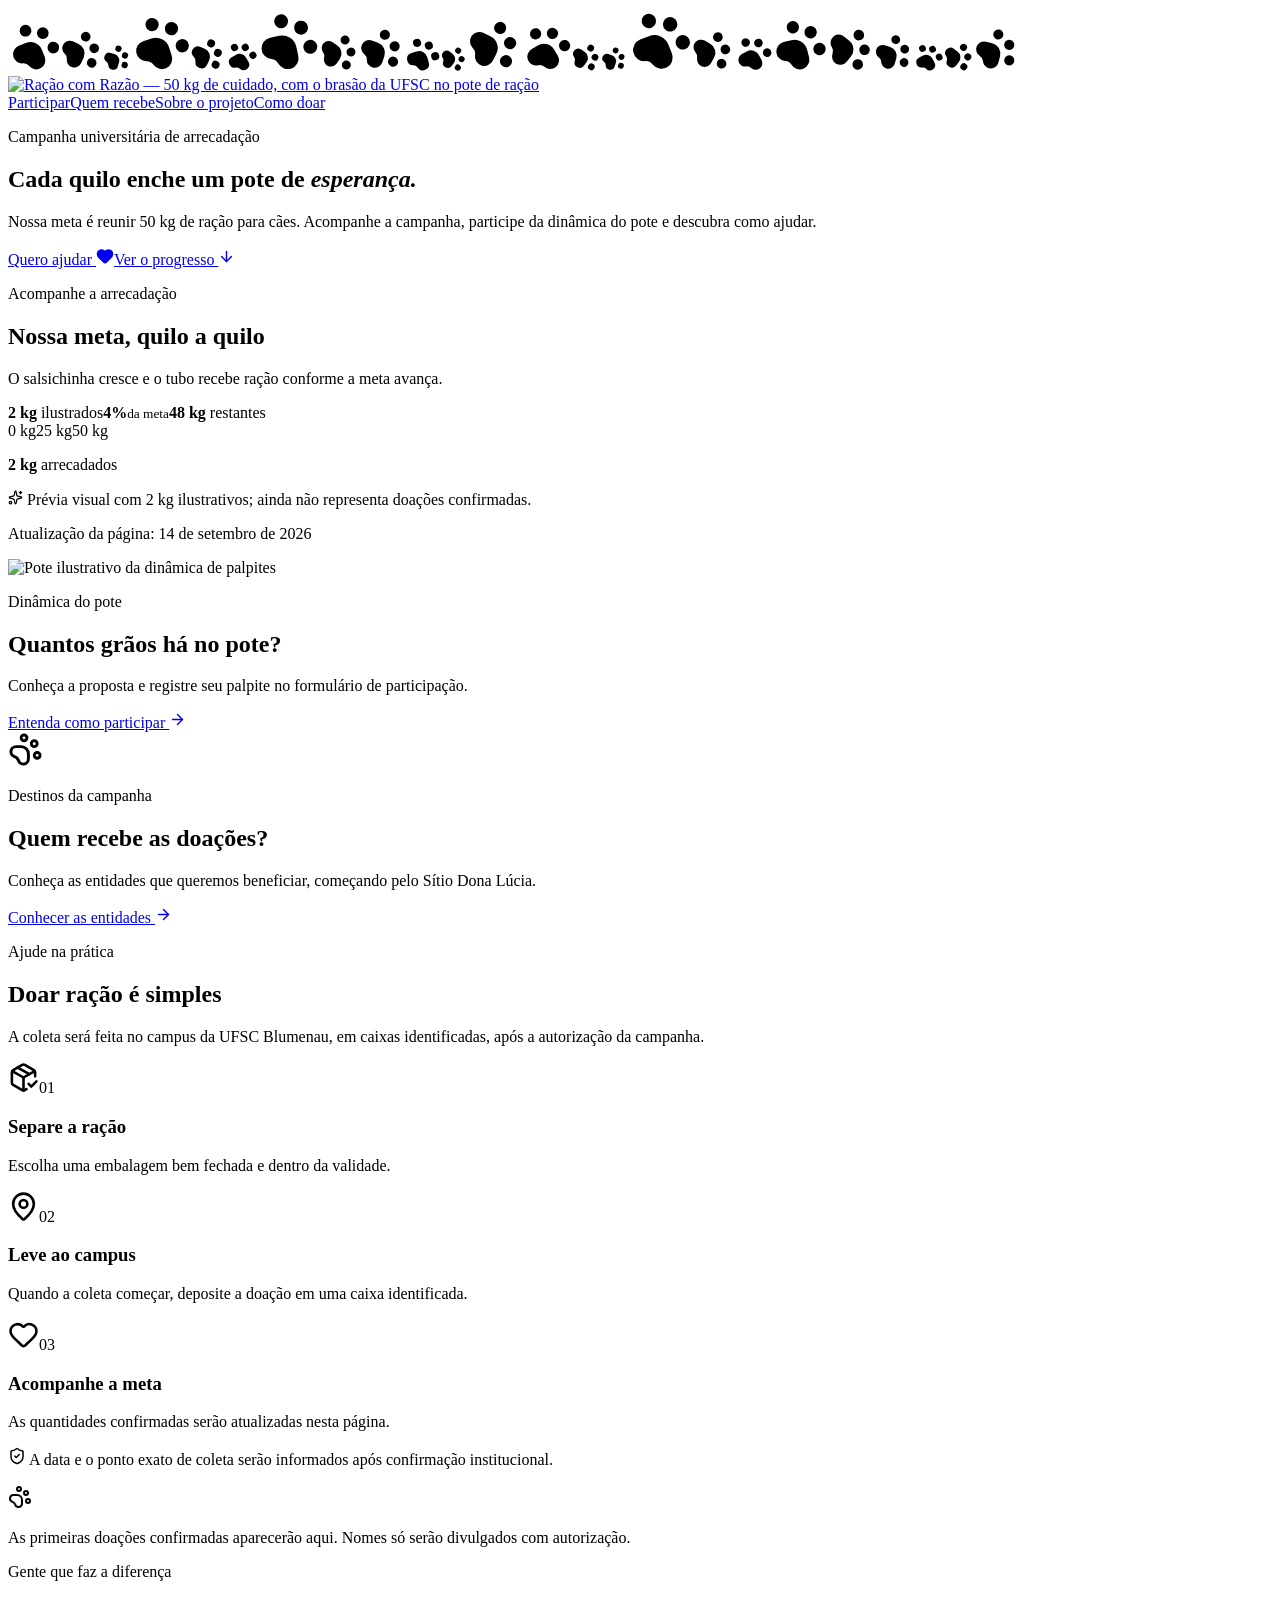
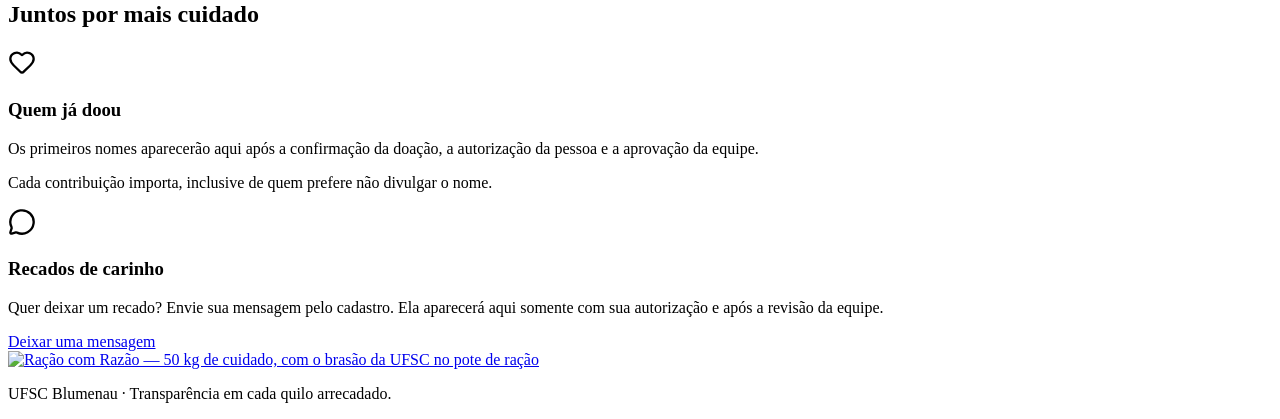
==== index.html @ a1b14db8 "Add files via upload Arquivos" ====
<!DOCTYPE html><html lang="pt-BR"><head><meta charSet="utf-8"/><meta name="viewport" content="width=device-width, initial-scale=1"/><link rel="preload" href="/racao-com-razao/logo-racao-com-razao-ufsc.png" as="image"/><link rel="preload" href="/racao-com-razao/pote-palpites-projeto.png" as="image"/><link rel="stylesheet" href="/racao-com-razao/_next/static/css/index.BgvEP0IX.css" data-rsc-css-href="/racao-com-razao/_next/static/css/index.BgvEP0IX.css" data-precedence="vite-rsc/importer-resources"/><link rel="modulepreload" fetchPriority="low" href="/racao-com-razao/_next/static/chunks/index-5k9irWL_.js"/><script src="/racao-com-razao/_next/static/chunks/rolldown-runtime-C60lm6uB.js" type="module" async=""></script><script src="/racao-com-razao/_next/static/chunks/framework-D_rUT4EX.js" type="module" async=""></script><link rel="modulepreload" href="/racao-com-razao/_next/static/chunks/layout-segment-context-qBTFhz7b.js" crossorigin=""/><link rel="modulepreload" href="/racao-com-razao/_next/static/chunks/Icon-D0zGVybZ.js" crossorigin=""/><link rel="modulepreload" href="/racao-com-razao/_next/static/chunks/mascot-meter-BuOrVzMb.js" crossorigin=""/><link rel="modulepreload" href="/racao-com-razao/_next/static/chunks/community-wall-CktesaRe.js" crossorigin=""/><title>Ração com Razão | 50 kg de ração</title><meta name="description" content="Ração com Razão: acompanhe a campanha universitária da UFSC Blumenau para arrecadar 50 kg de ração para cães."/><link rel="icon" href="/racao-com-razao/icon.svg?aa023ff854191bf3" type="image/svg+xml" sizes="any"/><script>Object.assign(((self[Symbol.for("vinext.navigationRuntime")]??={bootstrap:{routeManifest:null},functions:{}}).bootstrap.rsc??={rsc:[]}),{params:{},nav:{"pathname":"/","searchParams":[]}})</script><link rel="modulepreload" href="/racao-com-razao/_next/static/chunks/index-5k9irWL_.js" />
</head><body><main><div class="scattered-paws" aria-hidden="true"><svg xmlns="http://www.w3.org/2000/svg" width="52" height="52" viewBox="0 0 24 24" fill="currentColor" stroke="currentColor" stroke-width="1.4" stroke-linecap="round" stroke-linejoin="round" class="lucide lucide-paw-print" aria-hidden="true" style="left:2%;top:3%;transform:rotate(-22deg)"><circle cx="11" cy="4" r="2"></circle><circle cx="18" cy="8" r="2"></circle><circle cx="20" cy="16" r="2"></circle><path d="M9 10a5 5 0 0 1 5 5v3.5a3.5 3.5 0 0 1-6.84 1.045Q6.52 17.48 4.46 16.84A3.5 3.5 0 0 1 5.5 10Z"></path></svg><svg xmlns="http://www.w3.org/2000/svg" width="43" height="43" viewBox="0 0 24 24" fill="currentColor" stroke="currentColor" stroke-width="1.4" stroke-linecap="round" stroke-linejoin="round" class="lucide lucide-paw-print" aria-hidden="true" style="left:92%;top:2%;transform:rotate(24deg)"><circle cx="11" cy="4" r="2"></circle><circle cx="18" cy="8" r="2"></circle><circle cx="20" cy="16" r="2"></circle><path d="M9 10a5 5 0 0 1 5 5v3.5a3.5 3.5 0 0 1-6.84 1.045Q6.52 17.48 4.46 16.84A3.5 3.5 0 0 1 5.5 10Z"></path></svg><svg xmlns="http://www.w3.org/2000/svg" width="28" height="28" viewBox="0 0 24 24" fill="currentColor" stroke="currentColor" stroke-width="1.4" stroke-linecap="round" stroke-linejoin="round" class="lucide lucide-paw-print" aria-hidden="true" style="left:13%;top:8%;transform:rotate(16deg)"><circle cx="11" cy="4" r="2"></circle><circle cx="18" cy="8" r="2"></circle><circle cx="20" cy="16" r="2"></circle><path d="M9 10a5 5 0 0 1 5 5v3.5a3.5 3.5 0 0 1-6.84 1.045Q6.52 17.48 4.46 16.84A3.5 3.5 0 0 1 5.5 10Z"></path></svg><svg xmlns="http://www.w3.org/2000/svg" width="59" height="59" viewBox="0 0 24 24" fill="currentColor" stroke="currentColor" stroke-width="1.4" stroke-linecap="round" stroke-linejoin="round" class="lucide lucide-paw-print" aria-hidden="true" style="left:98%;top:11%;transform:rotate(-18deg)"><circle cx="11" cy="4" r="2"></circle><circle cx="18" cy="8" r="2"></circle><circle cx="20" cy="16" r="2"></circle><path d="M9 10a5 5 0 0 1 5 5v3.5a3.5 3.5 0 0 1-6.84 1.045Q6.52 17.48 4.46 16.84A3.5 3.5 0 0 1 5.5 10Z"></path></svg><svg xmlns="http://www.w3.org/2000/svg" width="35" height="35" viewBox="0 0 24 24" fill="currentColor" stroke="currentColor" stroke-width="1.4" stroke-linecap="round" stroke-linejoin="round" class="lucide lucide-paw-print" aria-hidden="true" style="left:1%;top:16%;transform:rotate(25deg)"><circle cx="11" cy="4" r="2"></circle><circle cx="18" cy="8" r="2"></circle><circle cx="20" cy="16" r="2"></circle><path d="M9 10a5 5 0 0 1 5 5v3.5a3.5 3.5 0 0 1-6.84 1.045Q6.52 17.48 4.46 16.84A3.5 3.5 0 0 1 5.5 10Z"></path></svg><svg xmlns="http://www.w3.org/2000/svg" width="32" height="32" viewBox="0 0 24 24" fill="currentColor" stroke="currentColor" stroke-width="1.4" stroke-linecap="round" stroke-linejoin="round" class="lucide lucide-paw-print" aria-hidden="true" style="left:89%;top:19%;transform:rotate(-30deg)"><circle cx="11" cy="4" r="2"></circle><circle cx="18" cy="8" r="2"></circle><circle cx="20" cy="16" r="2"></circle><path d="M9 10a5 5 0 0 1 5 5v3.5a3.5 3.5 0 0 1-6.84 1.045Q6.52 17.48 4.46 16.84A3.5 3.5 0 0 1 5.5 10Z"></path></svg><svg xmlns="http://www.w3.org/2000/svg" width="62" height="62" viewBox="0 0 24 24" fill="currentColor" stroke="currentColor" stroke-width="1.4" stroke-linecap="round" stroke-linejoin="round" class="lucide lucide-paw-print" aria-hidden="true" style="left:6%;top:25%;transform:rotate(-12deg)"><circle cx="11" cy="4" r="2"></circle><circle cx="18" cy="8" r="2"></circle><circle cx="20" cy="16" r="2"></circle><path d="M9 10a5 5 0 0 1 5 5v3.5a3.5 3.5 0 0 1-6.84 1.045Q6.52 17.48 4.46 16.84A3.5 3.5 0 0 1 5.5 10Z"></path></svg><svg xmlns="http://www.w3.org/2000/svg" width="40" height="40" viewBox="0 0 24 24" fill="currentColor" stroke="currentColor" stroke-width="1.4" stroke-linecap="round" stroke-linejoin="round" class="lucide lucide-paw-print" aria-hidden="true" style="left:97%;top:29%;transform:rotate(34deg)"><circle cx="11" cy="4" r="2"></circle><circle cx="18" cy="8" r="2"></circle><circle cx="20" cy="16" r="2"></circle><path d="M9 10a5 5 0 0 1 5 5v3.5a3.5 3.5 0 0 1-6.84 1.045Q6.52 17.48 4.46 16.84A3.5 3.5 0 0 1 5.5 10Z"></path></svg><svg xmlns="http://www.w3.org/2000/svg" width="45" height="45" viewBox="0 0 24 24" fill="currentColor" stroke="currentColor" stroke-width="1.4" stroke-linecap="round" stroke-linejoin="round" class="lucide lucide-paw-print" aria-hidden="true" style="left:2%;top:35%;transform:rotate(20deg)"><circle cx="11" cy="4" r="2"></circle><circle cx="18" cy="8" r="2"></circle><circle cx="20" cy="16" r="2"></circle><path d="M9 10a5 5 0 0 1 5 5v3.5a3.5 3.5 0 0 1-6.84 1.045Q6.52 17.48 4.46 16.84A3.5 3.5 0 0 1 5.5 10Z"></path></svg><svg xmlns="http://www.w3.org/2000/svg" width="36" height="36" viewBox="0 0 24 24" fill="currentColor" stroke="currentColor" stroke-width="1.4" stroke-linecap="round" stroke-linejoin="round" class="lucide lucide-paw-print" aria-hidden="true" style="left:85%;top:39%;transform:rotate(-17deg)"><circle cx="11" cy="4" r="2"></circle><circle cx="18" cy="8" r="2"></circle><circle cx="20" cy="16" r="2"></circle><path d="M9 10a5 5 0 0 1 5 5v3.5a3.5 3.5 0 0 1-6.84 1.045Q6.52 17.48 4.46 16.84A3.5 3.5 0 0 1 5.5 10Z"></path></svg><svg xmlns="http://www.w3.org/2000/svg" width="27" height="27" viewBox="0 0 24 24" fill="currentColor" stroke="currentColor" stroke-width="1.4" stroke-linecap="round" stroke-linejoin="round" class="lucide lucide-paw-print" aria-hidden="true" style="left:10%;top:44%;transform:rotate(38deg)"><circle cx="11" cy="4" r="2"></circle><circle cx="18" cy="8" r="2"></circle><circle cx="20" cy="16" r="2"></circle><path d="M9 10a5 5 0 0 1 5 5v3.5a3.5 3.5 0 0 1-6.84 1.045Q6.52 17.48 4.46 16.84A3.5 3.5 0 0 1 5.5 10Z"></path></svg><svg xmlns="http://www.w3.org/2000/svg" width="54" height="54" viewBox="0 0 24 24" fill="currentColor" stroke="currentColor" stroke-width="1.4" stroke-linecap="round" stroke-linejoin="round" class="lucide lucide-paw-print" aria-hidden="true" style="left:96%;top:48%;transform:rotate(27deg)"><circle cx="11" cy="4" r="2"></circle><circle cx="18" cy="8" r="2"></circle><circle cx="20" cy="16" r="2"></circle><path d="M9 10a5 5 0 0 1 5 5v3.5a3.5 3.5 0 0 1-6.84 1.045Q6.52 17.48 4.46 16.84A3.5 3.5 0 0 1 5.5 10Z"></path></svg><svg xmlns="http://www.w3.org/2000/svg" width="50" height="50" viewBox="0 0 24 24" fill="currentColor" stroke="currentColor" stroke-width="1.4" stroke-linecap="round" stroke-linejoin="round" class="lucide lucide-paw-print" aria-hidden="true" style="left:3%;top:54%;transform:rotate(-31deg)"><circle cx="11" cy="4" r="2"></circle><circle cx="18" cy="8" r="2"></circle><circle cx="20" cy="16" r="2"></circle><path d="M9 10a5 5 0 0 1 5 5v3.5a3.5 3.5 0 0 1-6.84 1.045Q6.52 17.48 4.46 16.84A3.5 3.5 0 0 1 5.5 10Z"></path></svg><svg xmlns="http://www.w3.org/2000/svg" width="30" height="30" viewBox="0 0 24 24" fill="currentColor" stroke="currentColor" stroke-width="1.4" stroke-linecap="round" stroke-linejoin="round" class="lucide lucide-paw-print" aria-hidden="true" style="left:89%;top:58%;transform:rotate(35deg)"><circle cx="11" cy="4" r="2"></circle><circle cx="18" cy="8" r="2"></circle><circle cx="20" cy="16" r="2"></circle><path d="M9 10a5 5 0 0 1 5 5v3.5a3.5 3.5 0 0 1-6.84 1.045Q6.52 17.48 4.46 16.84A3.5 3.5 0 0 1 5.5 10Z"></path></svg><svg xmlns="http://www.w3.org/2000/svg" width="26" height="26" viewBox="0 0 24 24" fill="currentColor" stroke="currentColor" stroke-width="1.4" stroke-linecap="round" stroke-linejoin="round" class="lucide lucide-paw-print" aria-hidden="true" style="left:15%;top:62%;transform:rotate(18deg)"><circle cx="11" cy="4" r="2"></circle><circle cx="18" cy="8" r="2"></circle><circle cx="20" cy="16" r="2"></circle><path d="M9 10a5 5 0 0 1 5 5v3.5a3.5 3.5 0 0 1-6.84 1.045Q6.52 17.48 4.46 16.84A3.5 3.5 0 0 1 5.5 10Z"></path></svg><svg xmlns="http://www.w3.org/2000/svg" width="64" height="64" viewBox="0 0 24 24" fill="currentColor" stroke="currentColor" stroke-width="1.4" stroke-linecap="round" stroke-linejoin="round" class="lucide lucide-paw-print" aria-hidden="true" style="left:98%;top:67%;transform:rotate(-21deg)"><circle cx="11" cy="4" r="2"></circle><circle cx="18" cy="8" r="2"></circle><circle cx="20" cy="16" r="2"></circle><path d="M9 10a5 5 0 0 1 5 5v3.5a3.5 3.5 0 0 1-6.84 1.045Q6.52 17.48 4.46 16.84A3.5 3.5 0 0 1 5.5 10Z"></path></svg><svg xmlns="http://www.w3.org/2000/svg" width="43" height="43" viewBox="0 0 24 24" fill="currentColor" stroke="currentColor" stroke-width="1.4" stroke-linecap="round" stroke-linejoin="round" class="lucide lucide-paw-print" aria-hidden="true" style="left:1%;top:72%;transform:rotate(29deg)"><circle cx="11" cy="4" r="2"></circle><circle cx="18" cy="8" r="2"></circle><circle cx="20" cy="16" r="2"></circle><path d="M9 10a5 5 0 0 1 5 5v3.5a3.5 3.5 0 0 1-6.84 1.045Q6.52 17.48 4.46 16.84A3.5 3.5 0 0 1 5.5 10Z"></path></svg><svg xmlns="http://www.w3.org/2000/svg" width="38" height="38" viewBox="0 0 24 24" fill="currentColor" stroke="currentColor" stroke-width="1.4" stroke-linecap="round" stroke-linejoin="round" class="lucide lucide-paw-print" aria-hidden="true" style="left:83%;top:76%;transform:rotate(-28deg)"><circle cx="11" cy="4" r="2"></circle><circle cx="18" cy="8" r="2"></circle><circle cx="20" cy="16" r="2"></circle><path d="M9 10a5 5 0 0 1 5 5v3.5a3.5 3.5 0 0 1-6.84 1.045Q6.52 17.48 4.46 16.84A3.5 3.5 0 0 1 5.5 10Z"></path></svg><svg xmlns="http://www.w3.org/2000/svg" width="55" height="55" viewBox="0 0 24 24" fill="currentColor" stroke="currentColor" stroke-width="1.4" stroke-linecap="round" stroke-linejoin="round" class="lucide lucide-paw-print" aria-hidden="true" style="left:8%;top:81%;transform:rotate(-14deg)"><circle cx="11" cy="4" r="2"></circle><circle cx="18" cy="8" r="2"></circle><circle cx="20" cy="16" r="2"></circle><path d="M9 10a5 5 0 0 1 5 5v3.5a3.5 3.5 0 0 1-6.84 1.045Q6.52 17.48 4.46 16.84A3.5 3.5 0 0 1 5.5 10Z"></path></svg><svg xmlns="http://www.w3.org/2000/svg" width="47" height="47" viewBox="0 0 24 24" fill="currentColor" stroke="currentColor" stroke-width="1.4" stroke-linecap="round" stroke-linejoin="round" class="lucide lucide-paw-print" aria-hidden="true" style="left:96%;top:85%;transform:rotate(39deg)"><circle cx="11" cy="4" r="2"></circle><circle cx="18" cy="8" r="2"></circle><circle cx="20" cy="16" r="2"></circle><path d="M9 10a5 5 0 0 1 5 5v3.5a3.5 3.5 0 0 1-6.84 1.045Q6.52 17.48 4.46 16.84A3.5 3.5 0 0 1 5.5 10Z"></path></svg><svg xmlns="http://www.w3.org/2000/svg" width="39" height="39" viewBox="0 0 24 24" fill="currentColor" stroke="currentColor" stroke-width="1.4" stroke-linecap="round" stroke-linejoin="round" class="lucide lucide-paw-print" aria-hidden="true" style="left:3%;top:91%;transform:rotate(17deg)"><circle cx="11" cy="4" r="2"></circle><circle cx="18" cy="8" r="2"></circle><circle cx="20" cy="16" r="2"></circle><path d="M9 10a5 5 0 0 1 5 5v3.5a3.5 3.5 0 0 1-6.84 1.045Q6.52 17.48 4.46 16.84A3.5 3.5 0 0 1 5.5 10Z"></path></svg><svg xmlns="http://www.w3.org/2000/svg" width="30" height="30" viewBox="0 0 24 24" fill="currentColor" stroke="currentColor" stroke-width="1.4" stroke-linecap="round" stroke-linejoin="round" class="lucide lucide-paw-print" aria-hidden="true" style="left:79%;top:94%;transform:rotate(-26deg)"><circle cx="11" cy="4" r="2"></circle><circle cx="18" cy="8" r="2"></circle><circle cx="20" cy="16" r="2"></circle><path d="M9 10a5 5 0 0 1 5 5v3.5a3.5 3.5 0 0 1-6.84 1.045Q6.52 17.48 4.46 16.84A3.5 3.5 0 0 1 5.5 10Z"></path></svg><svg xmlns="http://www.w3.org/2000/svg" width="31" height="31" viewBox="0 0 24 24" fill="currentColor" stroke="currentColor" stroke-width="1.4" stroke-linecap="round" stroke-linejoin="round" class="lucide lucide-paw-print" aria-hidden="true" style="left:23%;top:97%;transform:rotate(36deg)"><circle cx="11" cy="4" r="2"></circle><circle cx="18" cy="8" r="2"></circle><circle cx="20" cy="16" r="2"></circle><path d="M9 10a5 5 0 0 1 5 5v3.5a3.5 3.5 0 0 1-6.84 1.045Q6.52 17.48 4.46 16.84A3.5 3.5 0 0 1 5.5 10Z"></path></svg><svg xmlns="http://www.w3.org/2000/svg" width="45" height="45" viewBox="0 0 24 24" fill="currentColor" stroke="currentColor" stroke-width="1.4" stroke-linecap="round" stroke-linejoin="round" class="lucide lucide-paw-print" aria-hidden="true" style="left:91%;top:98%;transform:rotate(14deg)"><circle cx="11" cy="4" r="2"></circle><circle cx="18" cy="8" r="2"></circle><circle cx="20" cy="16" r="2"></circle><path d="M9 10a5 5 0 0 1 5 5v3.5a3.5 3.5 0 0 1-6.84 1.045Q6.52 17.48 4.46 16.84A3.5 3.5 0 0 1 5.5 10Z"></path></svg></div><header class="site-header"><a class="brand" href="#inicio" aria-label="Ração com Razão, página inicial"><img class="brand-logo" src="/racao-com-razao/logo-racao-com-razao-ufsc.png" alt="Ração com Razão — 50 kg de cuidado, com o brasão da UFSC no pote de ração" width="2144" height="733" decoding="async"/></a><nav aria-label="Navegação principal"><a href="/racao-com-razao/participar/">Participar</a><a href="/racao-com-razao/associacoes/">Quem recebe</a><a href="/racao-com-razao/sobre-o-projeto/">Sobre o projeto</a><a class="nav-cta" href="#como-doar">Como doar</a></nav></header><section class="hero" id="inicio" aria-labelledby="page-title"><div class="hero-copy"><p class="eyebrow"><span></span> Campanha universitária de arrecadação</p><h1 id="page-title">Cada quilo enche um pote de <em>esperança.</em></h1><p class="hero-lead">Nossa meta é reunir 50 kg de ração para cães. Acompanhe a campanha, participe da dinâmica do pote e descubra como ajudar.</p><div class="hero-actions"><a class="primary-button" href="#como-doar">Quero ajudar <svg xmlns="http://www.w3.org/2000/svg" width="18" height="18" viewBox="0 0 24 24" fill="currentColor" stroke="currentColor" stroke-width="2" stroke-linecap="round" stroke-linejoin="round" class="lucide lucide-heart" aria-hidden="true"><path d="M2 9.5a5.5 5.5 0 0 1 9.591-3.676.56.56 0 0 0 .818 0A5.49 5.49 0 0 1 22 9.5c0 2.29-1.5 4-3 5.5l-5.492 5.313a2 2 0 0 1-3 .019L5 15c-1.5-1.5-3-3.2-3-5.5"></path></svg></a><a class="text-link" href="#progresso">Ver o progresso <svg xmlns="http://www.w3.org/2000/svg" width="17" height="17" viewBox="0 0 24 24" fill="none" stroke="currentColor" stroke-width="2" stroke-linecap="round" stroke-linejoin="round" class="lucide lucide-arrow-down" aria-hidden="true"><path d="M12 5v14"></path><path d="m19 12-7 7-7-7"></path></svg></a></div></div></section><section class="progress-section" id="progresso" aria-labelledby="progress-title"><div class="section-intro centered"><p class="section-kicker">Acompanhe a arrecadação</p><h2 id="progress-title">Nossa meta, quilo a quilo</h2><p>O salsichinha cresce e o tubo recebe ração conforme a meta avança.</p></div><div class="progress-panel"><div class="progress-summary"><span><b>2<!-- --> kg</b> ilustrados</span><span class="percentage-badge"><strong>4<!-- -->%</strong><small>da meta</small></span><span><b>48<!-- --> kg</b> restantes</span></div><div class="mascot-meter" style="--mascot-width:50.08%"><div class="mascot-stage" aria-hidden="true"><div class="mascot-size"><div class="mascot-sprite"></div></div></div><div data-progressing="" aria-valuemax="100" aria-valuemin="0" aria-valuenow="4" aria-valuetext="4%" role="progressbar" data-slot="progress" aria-label="2 kg arrecadados de uma meta de 50 kg" class="flex flex-wrap gap-3 food-progress"><div data-progressing="" data-slot="progress-track" class="bg-muted h-1 rounded-full relative flex w-full items-center overflow-x-hidden"><div data-progressing="" style="inset-inline-start:0;height:inherit;width:4%" data-slot="progress-indicator" class="bg-primary h-full transition-all"></div></div><span role="presentation" style="clip-path:inset(50%);overflow:hidden;white-space:nowrap;border:0;padding:0;width:1px;height:1px;margin:-1px;position:fixed;top:0;left:0">x</span></div><div class="meter-scale" aria-hidden="true"><span>0 kg</span><span>25<!-- --> kg</span><span>50<!-- --> kg</span></div><div class="meter-controls"><p><strong>2<!-- --> kg</strong> arrecadados</p></div></div><p class="demo-note"><svg xmlns="http://www.w3.org/2000/svg" width="15" height="15" viewBox="0 0 24 24" fill="none" stroke="currentColor" stroke-width="2" stroke-linecap="round" stroke-linejoin="round" class="lucide lucide-sparkles" aria-hidden="true"><path d="M11.017 2.814a1 1 0 0 1 1.966 0l1.051 5.558a2 2 0 0 0 1.594 1.594l5.558 1.051a1 1 0 0 1 0 1.966l-5.558 1.051a2 2 0 0 0-1.594 1.594l-1.051 5.558a1 1 0 0 1-1.966 0l-1.051-5.558a2 2 0 0 0-1.594-1.594l-5.558-1.051a1 1 0 0 1 0-1.966l5.558-1.051a2 2 0 0 0 1.594-1.594z"></path><path d="M20 2v4"></path><path d="M22 4h-4"></path><circle cx="4" cy="20" r="2"></circle></svg> Prévia visual com <!-- -->2<!-- --> kg ilustrativos; ainda não representa doações confirmadas.</p><p class="updated-at">Atualização da página: <!-- -->14 de setembro de 2026</p></div></section><section class="home-actions" aria-label="Participe da campanha"><article class="home-action-card guess-action"><img src="/racao-com-razao/pote-palpites-projeto.png" alt="Pote ilustrativo da dinâmica de palpites" width="1536" height="1024"/><div><p class="section-kicker">Dinâmica do pote</p><h2>Quantos grãos há no pote?</h2><p>Conheça a proposta e registre seu palpite no formulário de participação.</p><a class="text-link" href="/racao-com-razao/participar/">Entenda como participar <svg xmlns="http://www.w3.org/2000/svg" width="17" height="17" viewBox="0 0 24 24" fill="none" stroke="currentColor" stroke-width="2" stroke-linecap="round" stroke-linejoin="round" class="lucide lucide-arrow-right" aria-hidden="true"><path d="M5 12h14"></path><path d="m12 5 7 7-7 7"></path></svg></a></div></article><article class="home-action-card association-action"><svg xmlns="http://www.w3.org/2000/svg" width="35" height="35" viewBox="0 0 24 24" fill="none" stroke="currentColor" stroke-width="2" stroke-linecap="round" stroke-linejoin="round" class="lucide lucide-paw-print" aria-hidden="true"><circle cx="11" cy="4" r="2"></circle><circle cx="18" cy="8" r="2"></circle><circle cx="20" cy="16" r="2"></circle><path d="M9 10a5 5 0 0 1 5 5v3.5a3.5 3.5 0 0 1-6.84 1.045Q6.52 17.48 4.46 16.84A3.5 3.5 0 0 1 5.5 10Z"></path></svg><p class="section-kicker">Destinos da campanha</p><h2>Quem recebe as doações?</h2><p>Conheça as entidades que queremos beneficiar, começando pelo Sítio Dona Lúcia.</p><a class="text-link" href="/racao-com-razao/associacoes/">Conhecer as entidades <svg xmlns="http://www.w3.org/2000/svg" width="17" height="17" viewBox="0 0 24 24" fill="none" stroke="currentColor" stroke-width="2" stroke-linecap="round" stroke-linejoin="round" class="lucide lucide-arrow-right" aria-hidden="true"><path d="M5 12h14"></path><path d="m12 5 7 7-7 7"></path></svg></a></article></section><section class="donation-section" id="como-doar" aria-labelledby="donate-title"><div class="donation-heading"><p class="section-kicker">Ajude na prática</p><h2 id="donate-title">Doar ração é simples</h2><p>A coleta será feita no campus da UFSC Blumenau, em caixas identificadas, após a autorização da campanha.</p></div><div class="donation-steps"><article><span class="donation-step-icon"><svg xmlns="http://www.w3.org/2000/svg" width="31" height="31" viewBox="0 0 24 24" fill="none" stroke="currentColor" stroke-width="2" stroke-linecap="round" stroke-linejoin="round" class="lucide lucide-package-check" aria-hidden="true"><path d="M12 22V12"></path><path d="m16 17 2 2 4-4"></path><path d="M21 11.127V8a2 2 0 0 0-1-1.73l-7-4a2 2 0 0 0-2 0l-7 4A2 2 0 0 0 3 8v8a2 2 0 0 0 1 1.729l7 4a2 2 0 0 0 2 .001l1.32-.753"></path><path d="M3.29 7 12 12l8.71-5"></path><path d="m7.5 4.27 8.997 5.148"></path></svg></span><span class="donation-step-number">01</span><h3>Separe a ração</h3><p>Escolha uma embalagem bem fechada e dentro da validade.</p></article><article><span class="donation-step-icon"><svg xmlns="http://www.w3.org/2000/svg" width="31" height="31" viewBox="0 0 24 24" fill="none" stroke="currentColor" stroke-width="2" stroke-linecap="round" stroke-linejoin="round" class="lucide lucide-map-pin" aria-hidden="true"><path d="M20 10c0 4.993-5.539 10.193-7.399 11.799a1 1 0 0 1-1.202 0C9.539 20.193 4 14.993 4 10a8 8 0 0 1 16 0"></path><circle cx="12" cy="10" r="3"></circle></svg></span><span class="donation-step-number">02</span><h3>Leve ao campus</h3><p>Quando a coleta começar, deposite a doação em uma caixa identificada.</p></article><article><span class="donation-step-icon"><svg xmlns="http://www.w3.org/2000/svg" width="31" height="31" viewBox="0 0 24 24" fill="none" stroke="currentColor" stroke-width="2" stroke-linecap="round" stroke-linejoin="round" class="lucide lucide-heart" aria-hidden="true"><path d="M2 9.5a5.5 5.5 0 0 1 9.591-3.676.56.56 0 0 0 .818 0A5.49 5.49 0 0 1 22 9.5c0 2.29-1.5 4-3 5.5l-5.492 5.313a2 2 0 0 1-3 .019L5 15c-1.5-1.5-3-3.2-3-5.5"></path></svg></span><span class="donation-step-number">03</span><h3>Acompanhe a meta</h3><p>As quantidades confirmadas serão atualizadas nesta página.</p></article></div><p class="donation-status"><svg xmlns="http://www.w3.org/2000/svg" width="18" height="18" viewBox="0 0 24 24" fill="none" stroke="currentColor" stroke-width="2" stroke-linecap="round" stroke-linejoin="round" class="lucide lucide-shield-check" aria-hidden="true"><path d="M20 13c0 5-3.5 7.5-7.66 8.95a1 1 0 0 1-.67-.01C7.5 20.5 4 18 4 13V6a1 1 0 0 1 1-1c2 0 4.5-1.2 6.24-2.72a1.17 1.17 0 0 1 1.52 0C14.51 3.81 17 5 19 5a1 1 0 0 1 1 1z"></path><path d="m9 12 2 2 4-4"></path></svg> A data e o ponto exato de coleta serão informados após confirmação institucional.</p></section><section class="supporters-strip" aria-label="Apoiadores"><svg xmlns="http://www.w3.org/2000/svg" width="24" height="24" viewBox="0 0 24 24" fill="none" stroke="currentColor" stroke-width="2" stroke-linecap="round" stroke-linejoin="round" class="lucide lucide-paw-print" aria-hidden="true"><circle cx="11" cy="4" r="2"></circle><circle cx="18" cy="8" r="2"></circle><circle cx="20" cy="16" r="2"></circle><path d="M9 10a5 5 0 0 1 5 5v3.5a3.5 3.5 0 0 1-6.84 1.045Q6.52 17.48 4.46 16.84A3.5 3.5 0 0 1 5.5 10Z"></path></svg><p>As primeiras doações confirmadas aparecerão aqui.<!-- --> Nomes só serão divulgados com autorização.</p></section><section class="community-wall" id="quem-ajuda" aria-labelledby="community-title"><div class="section-intro centered"><p class="section-kicker">Gente que faz a diferença</p><h2 id="community-title">Juntos por mais cuidado</h2></div><div class="community-cards"><article class="community-card"><svg xmlns="http://www.w3.org/2000/svg" width="28" height="28" viewBox="0 0 24 24" fill="none" stroke="currentColor" stroke-width="2" stroke-linecap="round" stroke-linejoin="round" class="lucide lucide-heart" aria-hidden="true"><path d="M2 9.5a5.5 5.5 0 0 1 9.591-3.676.56.56 0 0 0 .818 0A5.49 5.49 0 0 1 22 9.5c0 2.29-1.5 4-3 5.5l-5.492 5.313a2 2 0 0 1-3 .019L5 15c-1.5-1.5-3-3.2-3-5.5"></path></svg><h3>Quem já doou</h3><p class="community-empty">Os primeiros nomes aparecerão aqui após a confirmação da doação, a autorização da pessoa e a aprovação da equipe.</p><p class="community-note">Cada contribuição importa, inclusive de quem prefere não divulgar o nome.</p></article><article class="community-card message-card" aria-label="Mensagens da campanha"><svg xmlns="http://www.w3.org/2000/svg" width="28" height="28" viewBox="0 0 24 24" fill="none" stroke="currentColor" stroke-width="2" stroke-linecap="round" stroke-linejoin="round" class="lucide lucide-message-circle" aria-hidden="true"><path d="M2.992 16.342a2 2 0 0 1 .094 1.167l-1.065 3.29a1 1 0 0 0 1.236 1.168l3.413-.998a2 2 0 0 1 1.099.092 10 10 0 1 0-4.777-4.719"></path></svg><h3>Recados de carinho</h3><p class="community-empty">Quer deixar um recado? Envie sua mensagem pelo cadastro. Ela aparecerá aqui somente com sua autorização e após a revisão da equipe.</p><a class="text-link" href="/racao-com-razao/participar/">Deixar uma mensagem</a></article></div></section><footer><a class="brand footer-brand" href="#inicio" aria-label="Ração com Razão, página inicial"><img class="brand-logo" src="/racao-com-razao/logo-racao-com-razao-ufsc.png" alt="Ração com Razão — 50 kg de cuidado, com o brasão da UFSC no pote de ração" width="2144" height="733" decoding="async"/></a><p>UFSC Blumenau · Transparência em cada quilo arrecadado.</p></footer></main><script type="module" src="/racao-com-razao/_next/static/chunks/index-5k9irWL_.js" id="_R_" async=""></script><script>((self[Symbol.for("vinext.navigationRuntime")]??={bootstrap:{routeManifest:null},functions:{}}).bootstrap.rsc??={rsc:[]}).rsc.push("0:{\"page:/\":\"$L1\",\"layout:/\":\"$L2\",\"route:/\":\"$L3\",\"__route\":\"route:/\",\"__interceptionContext\":null,\"__layoutIds\":[\"layout:/\"],\"__rootLayout\":\"/\",\"__bfcacheSegmentIdentities\":{\"layout:/\":\"[\\\"layout\\\",\\\"layout:/\\\",\\\"root-boundary:/\\\",\\\"\\\"]\",\"page:/\":\"[\\\"page\\\",\\\"page:/\\\",\\\"root-boundary:/\\\",\\\"\\\"]\"},\"__srcPage\":[\"page\"],\"__layoutFlags\":{\"layout:/\":\"s\"},\"__artifactCompatibility\":{\"schemaVersion\":1,\"graphVersion\":\"app-route-graph:1177fd80f83fa7b0\",\"deploymentVersion\":\"e6559747-ca2c-4572-8af3-46cd5e7ebf7d\",\"appElementsSchemaVersion\":1,\"rscPayloadSchemaVersion\":1,\"rootBoundaryId\":\"/\",\"renderEpoch\":null}}\n")</script><script>((self[Symbol.for("vinext.navigationRuntime")]??={bootstrap:{routeManifest:null},functions:{}}).bootstrap.rsc??={rsc:[]}).rsc.push("4:I[\"3e8912a02373\",[],\"Children\",1]\n")</script><script>((self[Symbol.for("vinext.navigationRuntime")]??={bootstrap:{routeManifest:null},functions:{}}).bootstrap.rsc??={rsc:[]}).rsc.push("5:I[\"4036161b0141\",[],\"GlobalErrorBoundary\",1]\n")</script><script>((self[Symbol.for("vinext.navigationRuntime")]??={bootstrap:{routeManifest:null},functions:{}}).bootstrap.rsc??={rsc:[]}).rsc.push("6:I[\"f89f10c1d2e1\",[],\"default\",1]\n")</script><script>((self[Symbol.for("vinext.navigationRuntime")]??={bootstrap:{routeManifest:null},functions:{}}).bootstrap.rsc??={rsc:[]}).rsc.push("7:I[\"4036161b0141\",[],\"ErrorBoundary\",1]\n")</script><script>((self[Symbol.for("vinext.navigationRuntime")]??={bootstrap:{routeManifest:null},functions:{}}).bootstrap.rsc??={rsc:[]}).rsc.push("8:I[\"2f414bc5a013\",[],\"LayoutSegmentProvider\",1]\n")</script><script>((self[Symbol.for("vinext.navigationRuntime")]??={bootstrap:{routeManifest:null},functions:{}}).bootstrap.rsc??={rsc:[]}).rsc.push("9:I[\"3e8912a02373\",[],\"Slot\",1]\n")</script><script>((self[Symbol.for("vinext.navigationRuntime")]??={bootstrap:{routeManifest:null},functions:{}}).bootstrap.rsc??={rsc:[]}).rsc.push("a:I[\"4036161b0141\",[],\"NotFoundBoundary\",1]\n")</script><script>((self[Symbol.for("vinext.navigationRuntime")]??={bootstrap:{routeManifest:null},functions:{}}).bootstrap.rsc??={rsc:[]}).rsc.push("b:I[\"88206626cf75\",[],\"AppRouterScrollTarget\",1]\n")</script><script>((self[Symbol.for("vinext.navigationRuntime")]??={bootstrap:{routeManifest:null},functions:{}}).bootstrap.rsc??={rsc:[]}).rsc.push("c:I[\"4036161b0141\",[],\"RedirectBoundary\",1]\n")</script><script>((self[Symbol.for("vinext.navigationRuntime")]??={bootstrap:{routeManifest:null},functions:{}}).bootstrap.rsc??={rsc:[]}).rsc.push(":HL[\"/racao-com-razao/_next/static/css/index.BgvEP0IX.css\",\"style\"     ]\n")</script><script>((self[Symbol.for("vinext.navigationRuntime")]??={bootstrap:{routeManifest:null},functions:{}}).bootstrap.rsc??={rsc:[]}).rsc.push("2:[[[\"$\",\"link\",\"css:/racao-com-razao/_next/static/css/index.BgvEP0IX.css\",{\"rel\":\"stylesheet\",\"precedence\":\"vite-rsc/importer-resources\",\"href\":\"/racao-com-razao/_next/static/css/index.BgvEP0IX.css\",\"data-rsc-css-href\":\"/racao-com-razao/_next/static/css/index.BgvEP0IX.css\"}],\"$undefined\"],[\"$\",\"html\",null,{\"lang\":\"pt-BR\",\"children\":[\"$\",\"body\",null,{\"children\":[\"$\",\"$L4\",null,{}]}]}]]\n")</script><script>((self[Symbol.for("vinext.navigationRuntime")]??={bootstrap:{routeManifest:null},functions:{}}).bootstrap.rsc??={rsc:[]}).rsc.push("3:[[[\"$\",\"meta\",null,{\"charSet\":\"utf-8\"}],[[\"$\",\"title\",\"0\",{\"children\":\"Ração com Razão | 50 kg de ração\"}],[\"$\",\"meta\",\"1\",{\"name\":\"description\",\"content\":\"Ração com Razão: acompanhe a campanha universitária da UFSC Blumenau para arrecadar 50 kg de ração para cães.\"}],[\"$\",\"link\",\"2\",{\"data-vinext-streamed-icon\":\"$undefined\",\"rel\":\"icon\",\"href\":\"/racao-com-razao/icon.svg?aa023ff854191bf3\",\"type\":\"image/svg+xml\",\"sizes\":\"any\",\"color\":\"$undefined\",\"media\":\"$undefined\",\"fetchPriority\":\"$undefined\"}]],[[\"$\",\"meta\",\"0\",{\"name\":\"viewport\",\"content\":\"width=device-width, initial-scale=1\"}]]],[\"$\",\"$L5\",null,{\"fallback\":\"$6\",\"children\":[\"$\",\"$L7\",null,{\"fallback\":\"$6\",\"children\":[\"$\",\"$L8\",null,{\"providerId\":\"layout:/\",\"segmentMap\":{\"children\":[]},\"children\":[\"$\",\"$L9\",null,{\"id\":\"layout:/\",\"parallelSlots\":\"$undefined\",\"children\":[\"$\",\"$La\",null,{\"resetKey\":\"\",\"fallback\":[[\"$\",\"title\",null,{\"children\":\"404: This page could not be found.\"}],[\"$\",\"div\",null,{\"style\":{\"fontFamily\":\"system-ui,\\\"Segoe UI\\\",Roboto,Helvetica,Arial,sans-serif,\\\"Apple Color Emoji\\\",\\\"Segoe UI Emoji\\\"\",\"height\":\"100vh\",\"textAlign\":\"center\",\"display\":\"flex\",\"flexDirection\":\"column\",\"alignItems\":\"center\",\"justifyContent\":\"center\"},\"children\":[\"$\",\"div\",null,{\"children\":[[\"$\",\"style\",null,{\"dangerouslySetInnerHTML\":{\"__html\":\"body{color:#000;background:#fff;margin:0}.next-error-h1{border-right:1px solid rgba(0,0,0,.3)}@media (prefers-color-scheme:dark){body{color:#fff;background:#000}.next-error-h1{border-right:1px solid rgba(255,255,255,.3)}}\"}}],[\"$\",\"h1\",null,{\"className\":\"next-error-h1\",\"style\":{\"display\":\"inline-block\",\"margin\":\"0 20px 0 0\",\"padding\":\"0 23px 0 0\",\"fontSize\":24,\"fontWeight\":500,\"verticalAlign\":\"top\",\"lineHeight\":\"49px\"},\"children\":404}],[\"$\",\"div\",null,{\"style\":{\"display\":\"inline-block\"},\"children\":[\"$\",\"h2\",null,{\"style\":{\"fontSize\":14,\"fontWeight\":400,\"lineHeight\":\"49px\",\"margin\":0},\"children\":\"This page could not be found.\"}]}]]}]}]],\"children\":[\"$\",\"$Lb\",null,{\"children\":[\"$\",\"$Lc\",null,{\"children\":[[\"$\",\"$L8\",null,{\"providerId\":\"page:/\",\"segmentMap\":{\"children\":[\"__PAGE__\"]},\"children\":[\"$\",\"$L9\",null,{\"id\":\"page:/\"}]}],null]}]}]}]}]}]}]}],null,null]\n")</script><script>((self[Symbol.for("vinext.navigationRuntime")]??={bootstrap:{routeManifest:null},functions:{}}).bootstrap.rsc??={rsc:[]}).rsc.push("d:I[\"799eedfd815d\",[],\"default\",1]\n")</script><script>((self[Symbol.for("vinext.navigationRuntime")]??={bootstrap:{routeManifest:null},functions:{}}).bootstrap.rsc??={rsc:[]}).rsc.push(":HL[\"/racao-com-razao/logo-racao-com-razao-ufsc.png\",\"image\"]\n")</script><script>((self[Symbol.for("vinext.navigationRuntime")]??={bootstrap:{routeManifest:null},functions:{}}).bootstrap.rsc??={rsc:[]}).rsc.push("1:[\"$\",\"main\",null,{\"children\":[[\"$\",\"div\",null,{\"className\":\"scattered-paws\",\"aria-hidden\":\"true\",\"children\":[[\"$\",\"$Ld\",\"0\",{\"ref\":\"$undefined\",\"iconNode\":[[\"circle\",{\"cx\":\"11\",\"cy\":\"4\",\"r\":\"2\",\"key\":\"vol9p0\"}],[\"circle\",{\"cx\":\"18\",\"cy\":\"8\",\"r\":\"2\",\"key\":\"17gozi\"}],[\"circle\",{\"cx\":\"20\",\"cy\":\"16\",\"r\":\"2\",\"key\":\"1v9bxh\"}],[\"path\",{\"d\":\"M9 10a5 5 0 0 1 5 5v3.5a3.5 3.5 0 0 1-6.84 1.045Q6.52 17.48 4.46 16.84A3.5 3.5 0 0 1 5.5 10Z\",\"key\":\"1ydw1z\"}]],\"className\":\"lucide-paw-print\",\"size\":52,\"fill\":\"currentColor\",\"strokeWidth\":1.4,\"style\":{\"left\":\"2%\",\"top\":\"3%\",\"transform\":\"rotate(-22deg)\"}}],[\"$\",\"$Ld\",\"1\",{\"ref\":\"$undefined\",\"iconNode\":\"$1:props:children:0:props:children:0:props:iconNode\",\"className\":\"lucide-paw-print\",\"size\":43,\"fill\":\"currentColor\",\"strokeWidth\":1.4,\"style\":{\"left\":\"92%\",\"top\":\"2%\",\"transform\":\"rotate(24deg)\"}}],[\"$\",\"$Ld\",\"2\",{\"ref\":\"$undefined\",\"iconNode\":\"$1:props:children:0:props:children:0:props:iconNode\",\"className\":\"lucide-paw-print\",\"size\":28,\"fill\":\"currentColor\",\"strokeWidth\":1.4,\"style\":{\"left\":\"13%\",\"top\":\"8%\",\"transform\":\"rotate(16deg)\"}}],[\"$\",\"$Ld\",\"3\",{\"ref\":\"$undefined\",\"iconNode\":\"$1:props:children:0:props:children:0:props:iconNode\",\"className\":\"lucide-paw-print\",\"size\":59,\"fill\":\"currentColor\",\"strokeWidth\":1.4,\"style\":{\"left\":\"98%\",\"top\":\"11%\",\"transform\":\"rotate(-18deg)\"}}],[\"$\",\"$Ld\",\"4\",{\"ref\":\"$undefined\",\"iconNode\":\"$1:props:children:0:props:children:0:props:iconNode\",\"className\":\"lucide-paw-print\",\"size\":35,\"fill\":\"currentColor\",\"strokeWidth\":1.4,\"style\":{\"left\":\"1%\",\"top\":\"16%\",\"transform\":\"rotate(25deg)\"}}],[\"$\",\"$Ld\",\"5\",{\"ref\":\"$undefined\",\"iconNode\":\"$1:props:children:0:props:children:0:props:iconNode\",\"className\":\"lucide-paw-print\",\"size\":32,\"fill\":\"currentColor\",\"strokeWidth\":1.4,\"style\":{\"left\":\"89%\",\"top\":\"19%\",\"transform\":\"rotate(-30deg)\"}}],[\"$\",\"$Ld\",\"6\",{\"ref\":\"$undefined\",\"iconNode\":\"$1:props:children:0:props:children:0:props:iconNode\",\"className\":\"lucide-paw-print\",\"size\":62,\"fill\":\"currentColor\",\"strokeWidth\":1.4,\"style\":{\"left\":\"6%\",\"top\":\"25%\",\"transform\":\"rotate(-12deg)\"}}],[\"$\",\"$Ld\",\"7\",{\"ref\":\"$undefined\",\"iconNode\":\"$1:props:children:0:props:children:0:props:iconNode\",\"className\":\"lucide-paw-print\",\"size\":40,\"fill\":\"currentColor\",\"strokeWidth\":1.4,\"style\":{\"left\":\"97%\",\"top\":\"29%\",\"transform\":\"rotate(34deg)\"}}],[\"$\",\"$Ld\",\"8\",{\"ref\":\"$undefined\",\"iconNode\":\"$1:props:children:0:props:children:0:props:iconNode\",\"className\":\"lucide-paw-print\",\"size\":45,\"fill\":\"currentColor\",\"strokeWidth\":1.4,\"style\":{\"left\":\"2%\",\"top\":\"35%\",\"transform\":\"rotate(20deg)\"}}],[\"$\",\"$Ld\",\"9\",{\"ref\":\"$undefined\",\"iconNode\":\"$1:props:children:0:props:children:0:props:iconNode\",\"className\":\"lucide-paw-print\",\"size\":36,\"fill\":\"currentColor\",\"strokeWidth\":1.4,\"style\":{\"left\":\"85%\",\"top\":\"39%\",\"transform\":\"rotate(-17deg)\"}}],[\"$\",\"$Ld\",\"10\",{\"ref\":\"$undefined\",\"iconNode\":\"$1:props:children:0:props:children:0:props:iconNode\",\"className\":\"lucide-paw-print\",\"size\":27,\"fill\":\"currentColor\",\"strokeWidth\":1.4,\"style\":{\"left\":\"10%\",\"top\":\"44%\",\"transform\":\"rotate(38deg)\"}}],[\"$\",\"$Ld\",\"11\",{\"ref\":\"$undefined\",\"iconNode\":\"$1:props:children:0:props:children:0:props:iconNode\",\"className\":\"lucide-paw-print\",\"size\":54,\"fill\":\"currentColor\",\"strokeWidth\":1.4,\"style\":{\"left\":\"96%\",\"top\":\"48%\",\"transform\":\"rotate(27deg)\"}}],[\"$\",\"$Ld\",\"12\",{\"ref\":\"$undefined\",\"iconNode\":\"$1:props:children:0:props:children:0:props:iconNode\",\"className\":\"lucide-paw-print\",\"size\":50,\"fill\":\"currentColor\",\"strokeWidth\":1.4,\"style\":{\"left\":\"3%\",\"top\":\"54%\",\"transform\":\"rotate(-31deg)\"}}],[\"$\",\"$Ld\",\"13\",{\"ref\":\"$undefined\",\"iconNode\":\"$1:props:children:0:props:children:0:props:iconNode\",\"className\":\"lucide-paw-print\",\"size\":30,\"fill\":\"currentColor\",\"strokeWidth\":1.4,\"style\":{\"left\":\"89%\",\"top\":\"58%\",\"transform\":\"rotate(35deg)\"}}],[\"$\",\"$Ld\",\"14\",{\"ref\":\"$undefined\",\"iconNode\":\"$1:props:children:0:props:children:0:props:iconNode\",\"className\":\"lucide-paw-print\",\"size\":26,\"fill\":\"currentColor\",\"strokeWidth\":1.4,\"style\":{\"left\":\"15%\",\"top\":\"62%\",\"transform\":\"rotate(18deg)\"}}],[\"$\",\"$Ld\",\"15\",{\"ref\":\"$undefined\",\"iconNode\":\"$1:props:children:0:props:children:0:props:iconNode\",\"className\":\"lucide-paw-print\",\"size\":64,\"fill\":\"currentColor\",\"strokeWidth\":1.4,\"style\":{\"left\":\"98%\",\"top\":\"67%\",\"transform\":\"rotate(-21deg)\"}}],[\"$\",\"$Ld\",\"16\",{\"ref\":\"$undefined\",\"iconNode\":\"$1:props:children:0:props:children:0:props:iconNode\",\"className\":\"lucide-paw-print\",\"size\":43,\"fill\":\"currentColor\",\"strokeWidth\":1.4,\"style\":{\"left\":\"1%\",\"top\":\"72%\",\"transform\":\"rotate(29deg)\"}}],[\"$\",\"$Ld\",\"17\",{\"ref\":\"$undefined\",\"iconNode\":\"$1:props:children:0:props:children:0:props:iconNode\",\"className\":\"lucide-paw-print\",\"size\":38,\"fill\":\"currentColor\",\"strokeWidth\":1.4,\"style\":{\"left\":\"83%\",\"top\":\"76%\",\"transform\":\"rotate(-28deg)\"}}],[\"$\",\"$Ld\",\"18\",{\"ref\":\"$undefined\",\"iconNode\":\"$1:props:children:0:props:children:0:props:iconNode\",\"className\":\"lucide-paw-print\",\"size\":55,\"fill\":\"currentColor\",\"strokeWidth\":1.4,\"style\":{\"left\":\"8%\",\"top\":\"81%\",\"transform\":\"rotate(-14deg)\"}}],[\"$\",\"$Ld\",\"19\",{\"ref\":\"$undefined\",\"iconNode\":\"$1:props:children:0:props:children:0:props:iconNode\",\"className\":\"lucide-paw-print\",\"size\":47,\"fill\":\"currentColor\",\"strokeWidth\":1.4,\"style\":{\"left\":\"96%\",\"top\":\"85%\",\"transform\":\"rotate(39deg)\"}}],[\"$\",\"$Ld\",\"20\",{\"ref\":\"$undefined\",\"iconNode\":\"$1:props:children:0:props:children:0:props:iconNode\",\"className\":\"lucide-paw-print\",\"size\":39,\"fill\":\"currentColor\",\"strokeWidth\":1.4,\"style\":{\"left\":\"3%\",\"top\":\"91%\",\"transform\":\"rotate(17deg)\"}}],[\"$\",\"$Ld\",\"21\",{\"ref\":\"$undefined\",\"iconNode\":\"$1:props:children:0:props:children:0:props:iconNode\",\"className\":\"lucide-paw-print\",\"size\":30,\"fill\":\"currentColor\",\"strokeWidth\":1.4,\"style\":{\"left\":\"79%\",\"top\":\"94%\",\"transform\":\"rotate(-26deg)\"}}],[\"$\",\"$Ld\",\"22\",{\"ref\":\"$undefined\",\"iconNode\":\"$1:props:children:0:props:children:0:props:iconNode\",\"className\":\"lucide-paw-print\",\"size\":31,\"fill\":\"currentColor\",\"strokeWidth\":1.4,\"style\":{\"left\":\"23%\",\"top\":\"97%\",\"transform\":\"rotate(36deg)\"}}],[\"$\",\"$Ld\",\"23\",{\"ref\":\"$undefined\",\"iconNode\":\"$1:props:children:0:props:children:0:props:iconNode\",\"className\":\"lucide-paw-print\",\"size\":45,\"fill\":\"currentColor\",\"strokeWidth\":1.4,\"style\":{\"left\":\"91%\",\"top\":\"98%\",\"transform\":\"rotate(14deg)\"}}]]}],[\"$\",\"header\",null,{\"className\":\"site-header\",\"children\":[[\"$\",\"a\",null,{\"className\":\"brand\",\"href\":\"#inicio\",\"aria-label\":\"Ração com Razão, página inicial\",\"children\":[\"$\",\"img\",null,{\"className\":\"brand-logo\",\"src\":\"/racao-com-razao/logo-racao-com-razao-ufsc.png\",\"alt\":\"Ração com Razão — 50 kg de cuidado, com o brasão da UFSC no pote de ração\",\"width\":\"2144\",\"height\":\"733\",\"decoding\":\"async\"}]}],\"$Le\"]}],\"$Lf\",\"$L10\",\"$L11\",\"$L12\",\"$L13\",\"$L14\",\"$L15\"]}]\n")</script><script>((self[Symbol.for("vinext.navigationRuntime")]??={bootstrap:{routeManifest:null},functions:{}}).bootstrap.rsc??={rsc:[]}).rsc.push("16:I[\"11eda8413432\",[],\"MascotMeter\",1]\n")</script><script>((self[Symbol.for("vinext.navigationRuntime")]??={bootstrap:{routeManifest:null},functions:{}}).bootstrap.rsc??={rsc:[]}).rsc.push("17:I[\"e109eb05f255\",[],\"CommunityWall\",1]\n")</script><script>((self[Symbol.for("vinext.navigationRuntime")]??={bootstrap:{routeManifest:null},functions:{}}).bootstrap.rsc??={rsc:[]}).rsc.push(":HL[\"/racao-com-razao/pote-palpites-projeto.png\",\"image\"]\n")</script><script>((self[Symbol.for("vinext.navigationRuntime")]??={bootstrap:{routeManifest:null},functions:{}}).bootstrap.rsc??={rsc:[]}).rsc.push("e:[\"$\",\"nav\",null,{\"aria-label\":\"Navegação principal\",\"children\":[[\"$\",\"a\",null,{\"href\":\"/racao-com-razao/participar/\",\"children\":\"Participar\"}],[\"$\",\"a\",null,{\"href\":\"/racao-com-razao/associacoes/\",\"children\":\"Quem recebe\"}],[\"$\",\"a\",null,{\"href\":\"/racao-com-razao/sobre-o-projeto/\",\"children\":\"Sobre o projeto\"}],[\"$\",\"a\",null,{\"className\":\"nav-cta\",\"href\":\"#como-doar\",\"children\":\"Como doar\"}]]}]\n")</script><script>((self[Symbol.for("vinext.navigationRuntime")]??={bootstrap:{routeManifest:null},functions:{}}).bootstrap.rsc??={rsc:[]}).rsc.push("f:[\"$\",\"section\",null,{\"className\":\"hero\",\"id\":\"inicio\",\"aria-labelledby\":\"page-title\",\"children\":[\"$\",\"div\",null,{\"className\":\"hero-copy\",\"children\":[[\"$\",\"p\",null,{\"className\":\"eyebrow\",\"children\":[[\"$\",\"span\",null,{}],\" Campanha universitária de arrecadação\"]}],[\"$\",\"h1\",null,{\"id\":\"page-title\",\"children\":[\"Cada quilo enche um pote de \",[\"$\",\"em\",null,{\"children\":\"esperança.\"}]]}],[\"$\",\"p\",null,{\"className\":\"hero-lead\",\"children\":\"Nossa meta é reunir 50 kg de ração para cães. Acompanhe a campanha, participe da dinâmica do pote e descubra como ajudar.\"}],[\"$\",\"div\",null,{\"className\":\"hero-actions\",\"children\":[[\"$\",\"a\",null,{\"className\":\"primary-button\",\"href\":\"#como-doar\",\"children\":[\"Quero ajudar \",[\"$\",\"$Ld\",null,{\"ref\":\"$undefined\",\"iconNode\":[[\"path\",{\"d\":\"M2 9.5a5.5 5.5 0 0 1 9.591-3.676.56.56 0 0 0 .818 0A5.49 5.49 0 0 1 22 9.5c0 2.29-1.5 4-3 5.5l-5.492 5.313a2 2 0 0 1-3 .019L5 15c-1.5-1.5-3-3.2-3-5.5\",\"key\":\"mvr1a0\"}]],\"className\":\"lucide-heart\",\"size\":18,\"fill\":\"currentColor\"}]]}],[\"$\",\"a\",null,{\"className\":\"text-link\",\"href\":\"#progresso\",\"children\":[\"Ver o progresso \",[\"$\",\"$Ld\",null,{\"ref\":\"$undefined\",\"iconNode\":[[\"path\",{\"d\":\"M12 5v14\",\"key\":\"s699le\"}],[\"path\",{\"d\":\"m19 12-7 7-7-7\",\"key\":\"1idqje\"}]],\"className\":\"lucide-arrow-down\",\"size\":17}]]}]]}]]}]}]\n")</script><script>((self[Symbol.for("vinext.navigationRuntime")]??={bootstrap:{routeManifest:null},functions:{}}).bootstrap.rsc??={rsc:[]}).rsc.push("10:[\"$\",\"section\",null,{\"className\":\"progress-section\",\"id\":\"progresso\",\"aria-labelledby\":\"progress-title\",\"children\":[[\"$\",\"div\",null,{\"className\":\"section-intro centered\",\"children\":[[\"$\",\"p\",null,{\"className\":\"section-kicker\",\"children\":\"Acompanhe a arrecadação\"}],[\"$\",\"h2\",null,{\"id\":\"progress-title\",\"children\":\"Nossa meta, quilo a quilo\"}],[\"$\",\"p\",null,{\"children\":\"O salsichinha cresce e o tubo recebe ração conforme a meta avança.\"}]]}],[\"$\",\"div\",null,{\"className\":\"progress-panel\",\"children\":[[\"$\",\"div\",null,{\"className\":\"progress-summary\",\"children\":[[\"$\",\"span\",null,{\"children\":[[\"$\",\"b\",null,{\"children\":[\"2\",\" kg\"]}],\" ilustrados\"]}],[\"$\",\"span\",null,{\"className\":\"percentage-badge\",\"children\":[[\"$\",\"strong\",null,{\"children\":[4,\"%\"]}],[\"$\",\"small\",null,{\"children\":\"da meta\"}]]}],[\"$\",\"span\",null,{\"children\":[[\"$\",\"b\",null,{\"children\":[\"48\",\" kg\"]}],\" restantes\"]}]]}],[\"$\",\"$L16\",null,{\"collectedKg\":2,\"goalKg\":50}],[\"$\",\"p\",null,{\"className\":\"demo-note\",\"children\":[[\"$\",\"$Ld\",null,{\"ref\":\"$undefined\",\"iconNode\":[[\"path\",{\"d\":\"M11.017 2.814a1 1 0 0 1 1.966 0l1.051 5.558a2 2 0 0 0 1.594 1.594l5.558 1.051a1 1 0 0 1 0 1.966l-5.558 1.051a2 2 0 0 0-1.594 1.594l-1.051 5.558a1 1 0 0 1-1.966 0l-1.051-5.558a2 2 0 0 0-1.594-1.594l-5.558-1.051a1 1 0 0 1 0-1.966l5.558-1.051a2 2 0 0 0 1.594-1.594z\",\"key\":\"1s2grr\"}],[\"path\",{\"d\":\"M20 2v4\",\"key\":\"1rf3ol\"}],[\"path\",{\"d\":\"M22 4h-4\",\"key\":\"gwowj6\"}],[\"circle\",{\"cx\":\"4\",\"cy\":\"20\",\"r\":\"2\",\"key\":\"6kqj1y\"}]],\"className\":\"lucide-sparkles\",\"size\":15}],\" Prévia visual com \",\"2\",\" kg ilustrativos; ainda não representa doações confirmadas.\"]}],[\"$\",\"p\",null,{\"className\":\"updated-at\",\"children\":[\"Atualização da página: \",\"14 de setembro de 2026\"]}]]}]]}]\n")</script><script>((self[Symbol.for("vinext.navigationRuntime")]??={bootstrap:{routeManifest:null},functions:{}}).bootstrap.rsc??={rsc:[]}).rsc.push("11:[\"$\",\"section\",null,{\"className\":\"home-actions\",\"aria-label\":\"Participe da campanha\",\"children\":[[\"$\",\"article\",null,{\"className\":\"home-action-card guess-action\",\"children\":[[\"$\",\"img\",null,{\"src\":\"/racao-com-razao/pote-palpites-projeto.png\",\"alt\":\"Pote ilustrativo da dinâmica de palpites\",\"width\":\"1536\",\"height\":\"1024\"}],[\"$\",\"div\",null,{\"children\":[[\"$\",\"p\",null,{\"className\":\"section-kicker\",\"children\":\"Dinâmica do pote\"}],[\"$\",\"h2\",null,{\"children\":\"Quantos grãos há no pote?\"}],[\"$\",\"p\",null,{\"children\":\"Conheça a proposta e registre seu palpite no formulário de participação.\"}],[\"$\",\"a\",null,{\"className\":\"text-link\",\"href\":\"/racao-com-razao/participar/\",\"children\":[\"Entenda como participar \",[\"$\",\"$Ld\",null,{\"ref\":\"$undefined\",\"iconNode\":[[\"path\",{\"d\":\"M5 12h14\",\"key\":\"1ays0h\"}],[\"path\",{\"d\":\"m12 5 7 7-7 7\",\"key\":\"xquz4c\"}]],\"className\":\"lucide-arrow-right\",\"size\":17}]]}]]}]]}],[\"$\",\"article\",null,{\"className\":\"home-action-card association-action\",\"children\":[[\"$\",\"$Ld\",null,{\"ref\":\"$undefined\",\"iconNode\":\"$1:props:children:0:props:children:0:props:iconNode\",\"className\":\"lucide-paw-print\",\"size\":35}],[\"$\",\"p\",null,{\"className\":\"section-kicker\",\"children\":\"Destinos da campanha\"}],[\"$\",\"h2\",null,{\"children\":\"Quem recebe as doações?\"}],[\"$\",\"p\",null,{\"children\":\"Conheça as entidades que queremos beneficiar, começando pelo Sítio Dona Lúcia.\"}],[\"$\",\"a\",null,{\"className\":\"text-link\",\"href\":\"/racao-com-razao/associacoes/\",\"children\":[\"Conhecer as entidades \",[\"$\",\"$Ld\",null,{\"ref\":\"$undefined\",\"iconNode\":\"$11:props:children:0:props:children:1:props:children:3:props:children:1:props:iconNode\",\"className\":\"lucide-arrow-right\",\"size\":17}]]}]]}]]}]\n")</script><script>((self[Symbol.for("vinext.navigationRuntime")]??={bootstrap:{routeManifest:null},functions:{}}).bootstrap.rsc??={rsc:[]}).rsc.push("12:[\"$\",\"section\",null,{\"className\":\"donation-section\",\"id\":\"como-doar\",\"aria-labelledby\":\"donate-title\",\"children\":[[\"$\",\"div\",null,{\"className\":\"donation-heading\",\"children\":[[\"$\",\"p\",null,{\"className\":\"section-kicker\",\"children\":\"Ajude na prática\"}],[\"$\",\"h2\",null,{\"id\":\"donate-title\",\"children\":\"Doar ração é simples\"}],[\"$\",\"p\",null,{\"children\":\"A coleta será feita no campus da UFSC Blumenau, em caixas identificadas, após a autorização da campanha.\"}]]}],[\"$\",\"div\",null,{\"className\":\"donation-steps\",\"children\":[[\"$\",\"article\",null,{\"children\":[[\"$\",\"span\",null,{\"className\":\"donation-step-icon\",\"children\":[\"$\",\"$Ld\",null,{\"ref\":\"$undefined\",\"iconNode\":[[\"path\",{\"d\":\"M12 22V12\",\"key\":\"d0xqtd\"}],[\"path\",{\"d\":\"m16 17 2 2 4-4\",\"key\":\"uh5qu3\"}],[\"path\",{\"d\":\"M21 11.127V8a2 2 0 0 0-1-1.73l-7-4a2 2 0 0 0-2 0l-7 4A2 2 0 0 0 3 8v8a2 2 0 0 0 1 1.729l7 4a2 2 0 0 0 2 .001l1.32-.753\",\"key\":\"kpkbpo\"}],[\"path\",{\"d\":\"M3.29 7 12 12l8.71-5\",\"key\":\"19ckod\"}],[\"path\",{\"d\":\"m7.5 4.27 8.997 5.148\",\"key\":\"9yrvtv\"}]],\"className\":\"lucide-package-check\",\"size\":31}]}],[\"$\",\"span\",null,{\"className\":\"donation-step-number\",\"children\":\"01\"}],[\"$\",\"h3\",null,{\"children\":\"Separe a ração\"}],[\"$\",\"p\",null,{\"children\":\"Escolha uma embalagem bem fechada e dentro da validade.\"}]]}],[\"$\",\"article\",null,{\"children\":[[\"$\",\"span\",null,{\"className\":\"donation-step-icon\",\"children\":[\"$\",\"$Ld\",null,{\"ref\":\"$undefined\",\"iconNode\":[[\"path\",{\"d\":\"M20 10c0 4.993-5.539 10.193-7.399 11.799a1 1 0 0 1-1.202 0C9.539 20.193 4 14.993 4 10a8 8 0 0 1 16 0\",\"key\":\"1r0f0z\"}],[\"circle\",{\"cx\":\"12\",\"cy\":\"10\",\"r\":\"3\",\"key\":\"ilqhr7\"}]],\"className\":\"lucide-map-pin\",\"size\":31}]}],[\"$\",\"span\",null,{\"className\":\"donation-step-number\",\"children\":\"02\"}],[\"$\",\"h3\",null,{\"children\":\"Leve ao campus\"}],[\"$\",\"p\",null,{\"children\":\"Quando a coleta começar, deposite a doação em uma caixa identificada.\"}]]}],[\"$\",\"article\",null,{\"children\":[[\"$\",\"span\",null,{\"className\":\"donation-step-icon\",\"children\":[\"$\",\"$Ld\",null,{\"ref\":\"$undefined\",\"iconNode\":\"$f:props:children:props:children:3:props:children:0:props:children:1:props:iconNode\",\"className\":\"lucide-heart\",\"size\":31}]}],[\"$\",\"span\",null,{\"className\":\"donation-step-number\",\"children\":\"03\"}],[\"$\",\"h3\",null,{\"children\":\"Acompanhe a meta\"}],[\"$\",\"p\",null,{\"children\":\"As quantidades confirmadas serão atualizadas nesta página.\"}]]}]]}],[\"$\",\"p\",null,{\"className\":\"donation-status\",\"children\":[[\"$\",\"$Ld\",null,{\"ref\":\"$undefined\",\"iconNode\":[[\"path\",{\"d\":\"M20 13c0 5-3.5 7.5-7.66 8.95a1 1 0 0 1-.67-.01C7.5 20.5 4 18 4 13V6a1 1 0 0 1 1-1c2 0 4.5-1.2 6.24-2.72a1.17 1.17 0 0 1 1.52 0C14.51 3.81 17 5 19 5a1 1 0 0 1 1 1z\",\"key\":\"oel41y\"}],[\"path\",{\"d\":\"m9 12 2 2 4-4\",\"key\":\"dzmm74\"}]],\"className\":\"lucide-shield-check\",\"size\":18}],\" A data e o ponto exato de coleta serão informados após confirmação institucional.\"]}]]}]\n")</script><script>((self[Symbol.for("vinext.navigationRuntime")]??={bootstrap:{routeManifest:null},functions:{}}).bootstrap.rsc??={rsc:[]}).rsc.push("13:[\"$\",\"section\",null,{\"className\":\"supporters-strip\",\"aria-label\":\"Apoiadores\",\"children\":[[\"$\",\"$Ld\",null,{\"ref\":\"$undefined\",\"iconNode\":\"$1:props:children:0:props:children:0:props:iconNode\",\"className\":\"lucide-paw-print\",\"size\":24}],[\"$\",\"p\",null,{\"children\":[\"As primeiras doações confirmadas aparecerão aqui.\",\" Nomes só serão divulgados com autorização.\"]}]]}]\n")</script><script>((self[Symbol.for("vinext.navigationRuntime")]??={bootstrap:{routeManifest:null},functions:{}}).bootstrap.rsc??={rsc:[]}).rsc.push("14:[\"$\",\"$L17\",null,{\"donors\":[],\"messages\":[]}]\n")</script><script>((self[Symbol.for("vinext.navigationRuntime")]??={bootstrap:{routeManifest:null},functions:{}}).bootstrap.rsc??={rsc:[]}).rsc.push("15:[\"$\",\"footer\",null,{\"children\":[[\"$\",\"a\",null,{\"className\":\"brand footer-brand\",\"href\":\"#inicio\",\"aria-label\":\"Ração com Razão, página inicial\",\"children\":[\"$\",\"img\",null,{\"className\":\"brand-logo\",\"src\":\"/racao-com-razao/logo-racao-com-razao-ufsc.png\",\"alt\":\"Ração com Razão — 50 kg de cuidado, com o brasão da UFSC no pote de ração\",\"width\":\"2144\",\"height\":\"733\",\"decoding\":\"async\"}]}],[\"$\",\"p\",null,{\"children\":\"UFSC Blumenau · Transparência em cada quilo arrecadado.\"}]]}]\n")</script><script>Object.assign(((self[Symbol.for("vinext.navigationRuntime")]??={bootstrap:{routeManifest:null},functions:{}}).bootstrap.rsc??={rsc:[]}),{"initialCacheKind":"static"});((self[Symbol.for("vinext.navigationRuntime")]??={bootstrap:{routeManifest:null},functions:{}}).bootstrap.rsc??={rsc:[]}).done=true</script></body></html>
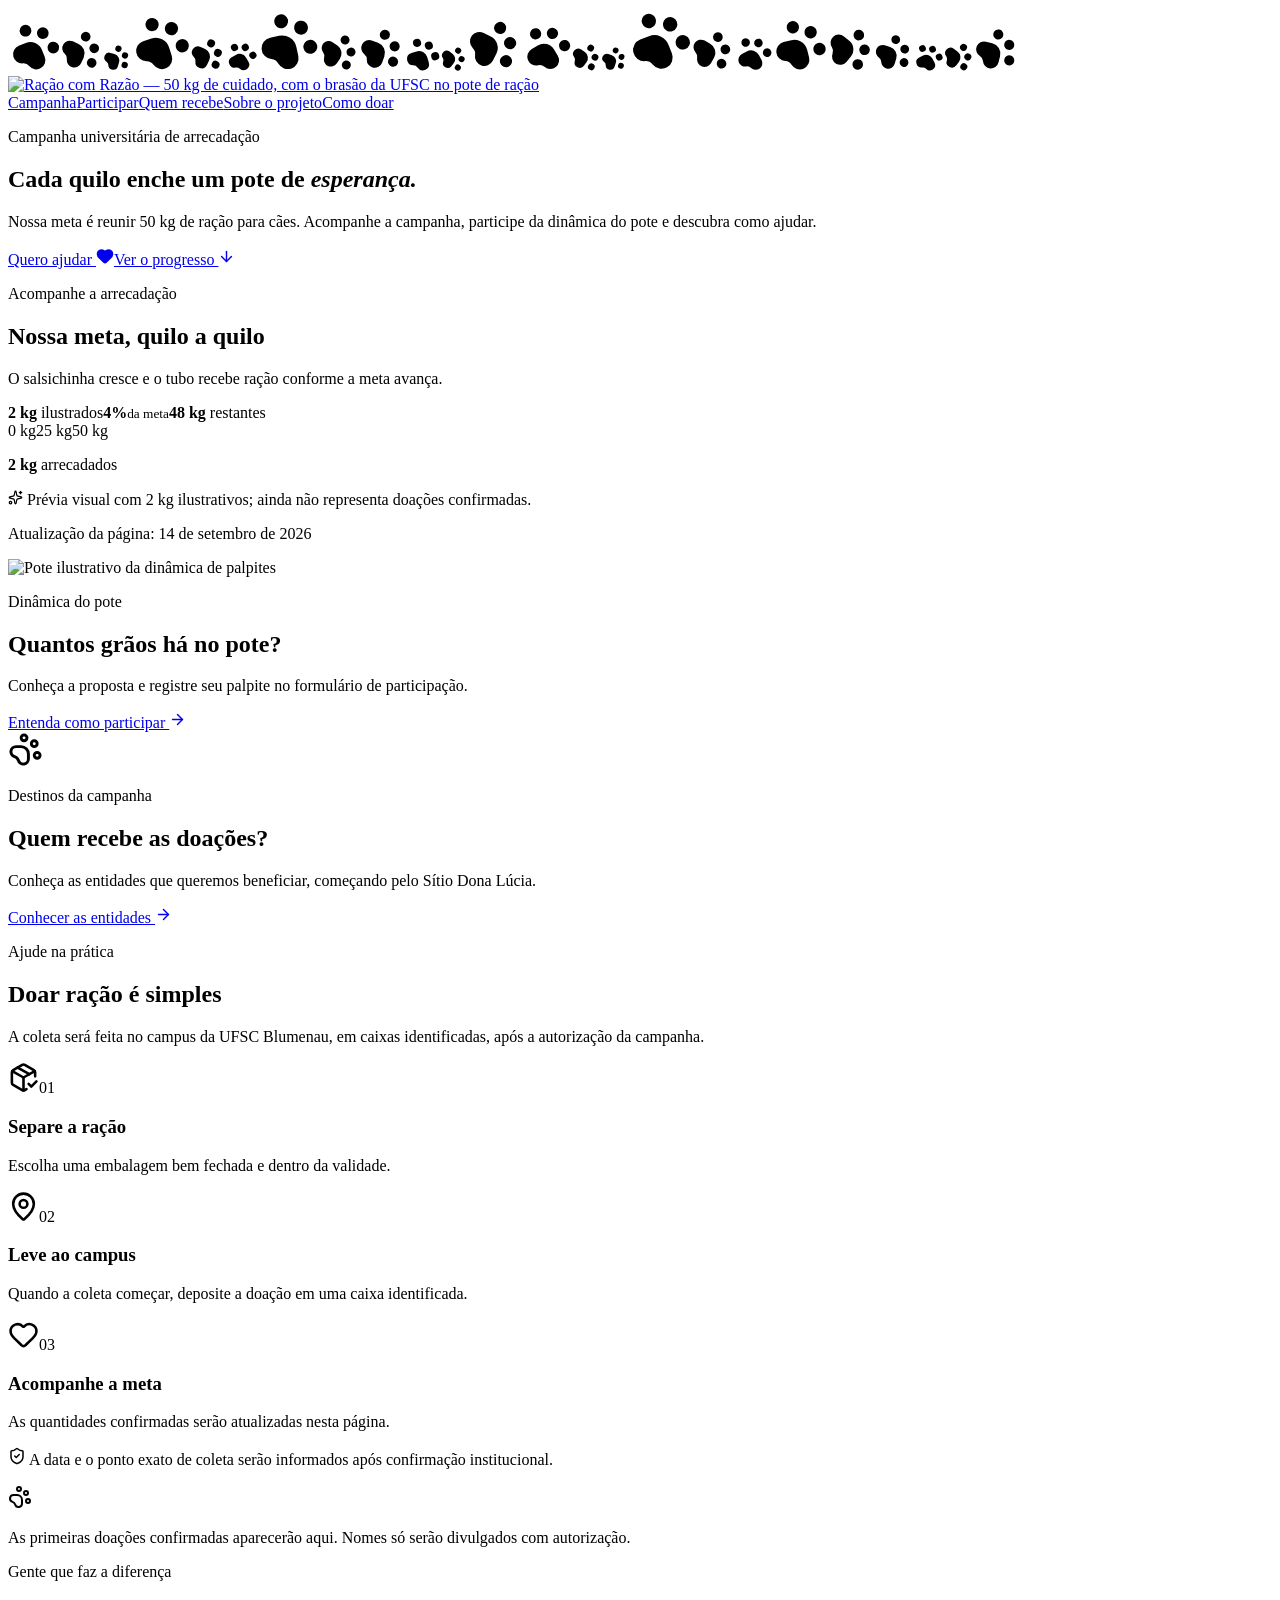
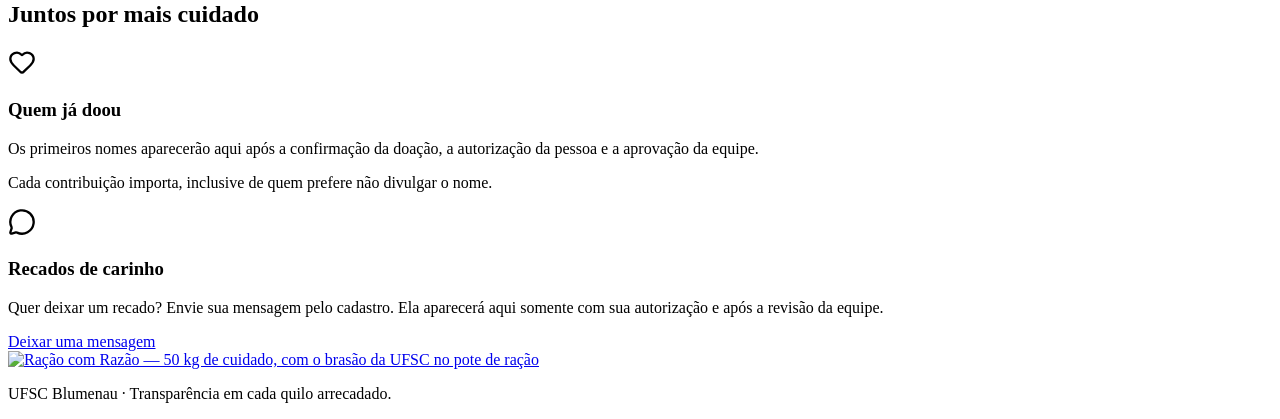
==== commit 3189eb6d: "Padronizar menu de navegação em todas as páginas" ====
--- a/index.html
+++ b/index.html
@@ -1,2 +1,2 @@
-<!DOCTYPE html><html lang="pt-BR"><head><meta charSet="utf-8"/><meta name="viewport" content="width=device-width, initial-scale=1"/><link rel="preload" href="/racao-com-razao/logo-racao-com-razao-ufsc.png" as="image"/><link rel="preload" href="/racao-com-razao/pote-palpites-projeto.png" as="image"/><link rel="stylesheet" href="/racao-com-razao/_next/static/css/index.BgvEP0IX.css" data-rsc-css-href="/racao-com-razao/_next/static/css/index.BgvEP0IX.css" data-precedence="vite-rsc/importer-resources"/><link rel="modulepreload" fetchPriority="low" href="/racao-com-razao/_next/static/chunks/index-5k9irWL_.js"/><script src="/racao-com-razao/_next/static/chunks/rolldown-runtime-C60lm6uB.js" type="module" async=""></script><script src="/racao-com-razao/_next/static/chunks/framework-D_rUT4EX.js" type="module" async=""></script><link rel="modulepreload" href="/racao-com-razao/_next/static/chunks/layout-segment-context-qBTFhz7b.js" crossorigin=""/><link rel="modulepreload" href="/racao-com-razao/_next/static/chunks/Icon-D0zGVybZ.js" crossorigin=""/><link rel="modulepreload" href="/racao-com-razao/_next/static/chunks/mascot-meter-BuOrVzMb.js" crossorigin=""/><link rel="modulepreload" href="/racao-com-razao/_next/static/chunks/community-wall-CktesaRe.js" crossorigin=""/><title>Ração com Razão | 50 kg de ração</title><meta name="description" content="Ração com Razão: acompanhe a campanha universitária da UFSC Blumenau para arrecadar 50 kg de ração para cães."/><link rel="icon" href="/racao-com-razao/icon.svg?aa023ff854191bf3" type="image/svg+xml" sizes="any"/><script>Object.assign(((self[Symbol.for("vinext.navigationRuntime")]??={bootstrap:{routeManifest:null},functions:{}}).bootstrap.rsc??={rsc:[]}),{params:{},nav:{"pathname":"/","searchParams":[]}})</script><link rel="modulepreload" href="/racao-com-razao/_next/static/chunks/index-5k9irWL_.js" />
-</head><body><main><div class="scattered-paws" aria-hidden="true"><svg xmlns="http://www.w3.org/2000/svg" width="52" height="52" viewBox="0 0 24 24" fill="currentColor" stroke="currentColor" stroke-width="1.4" stroke-linecap="round" stroke-linejoin="round" class="lucide lucide-paw-print" aria-hidden="true" style="left:2%;top:3%;transform:rotate(-22deg)"><circle cx="11" cy="4" r="2"></circle><circle cx="18" cy="8" r="2"></circle><circle cx="20" cy="16" r="2"></circle><path d="M9 10a5 5 0 0 1 5 5v3.5a3.5 3.5 0 0 1-6.84 1.045Q6.52 17.48 4.46 16.84A3.5 3.5 0 0 1 5.5 10Z"></path></svg><svg xmlns="http://www.w3.org/2000/svg" width="43" height="43" viewBox="0 0 24 24" fill="currentColor" stroke="currentColor" stroke-width="1.4" stroke-linecap="round" stroke-linejoin="round" class="lucide lucide-paw-print" aria-hidden="true" style="left:92%;top:2%;transform:rotate(24deg)"><circle cx="11" cy="4" r="2"></circle><circle cx="18" cy="8" r="2"></circle><circle cx="20" cy="16" r="2"></circle><path d="M9 10a5 5 0 0 1 5 5v3.5a3.5 3.5 0 0 1-6.84 1.045Q6.52 17.48 4.46 16.84A3.5 3.5 0 0 1 5.5 10Z"></path></svg><svg xmlns="http://www.w3.org/2000/svg" width="28" height="28" viewBox="0 0 24 24" fill="currentColor" stroke="currentColor" stroke-width="1.4" stroke-linecap="round" stroke-linejoin="round" class="lucide lucide-paw-print" aria-hidden="true" style="left:13%;top:8%;transform:rotate(16deg)"><circle cx="11" cy="4" r="2"></circle><circle cx="18" cy="8" r="2"></circle><circle cx="20" cy="16" r="2"></circle><path d="M9 10a5 5 0 0 1 5 5v3.5a3.5 3.5 0 0 1-6.84 1.045Q6.52 17.48 4.46 16.84A3.5 3.5 0 0 1 5.5 10Z"></path></svg><svg xmlns="http://www.w3.org/2000/svg" width="59" height="59" viewBox="0 0 24 24" fill="currentColor" stroke="currentColor" stroke-width="1.4" stroke-linecap="round" stroke-linejoin="round" class="lucide lucide-paw-print" aria-hidden="true" style="left:98%;top:11%;transform:rotate(-18deg)"><circle cx="11" cy="4" r="2"></circle><circle cx="18" cy="8" r="2"></circle><circle cx="20" cy="16" r="2"></circle><path d="M9 10a5 5 0 0 1 5 5v3.5a3.5 3.5 0 0 1-6.84 1.045Q6.52 17.48 4.46 16.84A3.5 3.5 0 0 1 5.5 10Z"></path></svg><svg xmlns="http://www.w3.org/2000/svg" width="35" height="35" viewBox="0 0 24 24" fill="currentColor" stroke="currentColor" stroke-width="1.4" stroke-linecap="round" stroke-linejoin="round" class="lucide lucide-paw-print" aria-hidden="true" style="left:1%;top:16%;transform:rotate(25deg)"><circle cx="11" cy="4" r="2"></circle><circle cx="18" cy="8" r="2"></circle><circle cx="20" cy="16" r="2"></circle><path d="M9 10a5 5 0 0 1 5 5v3.5a3.5 3.5 0 0 1-6.84 1.045Q6.52 17.48 4.46 16.84A3.5 3.5 0 0 1 5.5 10Z"></path></svg><svg xmlns="http://www.w3.org/2000/svg" width="32" height="32" viewBox="0 0 24 24" fill="currentColor" stroke="currentColor" stroke-width="1.4" stroke-linecap="round" stroke-linejoin="round" class="lucide lucide-paw-print" aria-hidden="true" style="left:89%;top:19%;transform:rotate(-30deg)"><circle cx="11" cy="4" r="2"></circle><circle cx="18" cy="8" r="2"></circle><circle cx="20" cy="16" r="2"></circle><path d="M9 10a5 5 0 0 1 5 5v3.5a3.5 3.5 0 0 1-6.84 1.045Q6.52 17.48 4.46 16.84A3.5 3.5 0 0 1 5.5 10Z"></path></svg><svg xmlns="http://www.w3.org/2000/svg" width="62" height="62" viewBox="0 0 24 24" fill="currentColor" stroke="currentColor" stroke-width="1.4" stroke-linecap="round" stroke-linejoin="round" class="lucide lucide-paw-print" aria-hidden="true" style="left:6%;top:25%;transform:rotate(-12deg)"><circle cx="11" cy="4" r="2"></circle><circle cx="18" cy="8" r="2"></circle><circle cx="20" cy="16" r="2"></circle><path d="M9 10a5 5 0 0 1 5 5v3.5a3.5 3.5 0 0 1-6.84 1.045Q6.52 17.48 4.46 16.84A3.5 3.5 0 0 1 5.5 10Z"></path></svg><svg xmlns="http://www.w3.org/2000/svg" width="40" height="40" viewBox="0 0 24 24" fill="currentColor" stroke="currentColor" stroke-width="1.4" stroke-linecap="round" stroke-linejoin="round" class="lucide lucide-paw-print" aria-hidden="true" style="left:97%;top:29%;transform:rotate(34deg)"><circle cx="11" cy="4" r="2"></circle><circle cx="18" cy="8" r="2"></circle><circle cx="20" cy="16" r="2"></circle><path d="M9 10a5 5 0 0 1 5 5v3.5a3.5 3.5 0 0 1-6.84 1.045Q6.52 17.48 4.46 16.84A3.5 3.5 0 0 1 5.5 10Z"></path></svg><svg xmlns="http://www.w3.org/2000/svg" width="45" height="45" viewBox="0 0 24 24" fill="currentColor" stroke="currentColor" stroke-width="1.4" stroke-linecap="round" stroke-linejoin="round" class="lucide lucide-paw-print" aria-hidden="true" style="left:2%;top:35%;transform:rotate(20deg)"><circle cx="11" cy="4" r="2"></circle><circle cx="18" cy="8" r="2"></circle><circle cx="20" cy="16" r="2"></circle><path d="M9 10a5 5 0 0 1 5 5v3.5a3.5 3.5 0 0 1-6.84 1.045Q6.52 17.48 4.46 16.84A3.5 3.5 0 0 1 5.5 10Z"></path></svg><svg xmlns="http://www.w3.org/2000/svg" width="36" height="36" viewBox="0 0 24 24" fill="currentColor" stroke="currentColor" stroke-width="1.4" stroke-linecap="round" stroke-linejoin="round" class="lucide lucide-paw-print" aria-hidden="true" style="left:85%;top:39%;transform:rotate(-17deg)"><circle cx="11" cy="4" r="2"></circle><circle cx="18" cy="8" r="2"></circle><circle cx="20" cy="16" r="2"></circle><path d="M9 10a5 5 0 0 1 5 5v3.5a3.5 3.5 0 0 1-6.84 1.045Q6.52 17.48 4.46 16.84A3.5 3.5 0 0 1 5.5 10Z"></path></svg><svg xmlns="http://www.w3.org/2000/svg" width="27" height="27" viewBox="0 0 24 24" fill="currentColor" stroke="currentColor" stroke-width="1.4" stroke-linecap="round" stroke-linejoin="round" class="lucide lucide-paw-print" aria-hidden="true" style="left:10%;top:44%;transform:rotate(38deg)"><circle cx="11" cy="4" r="2"></circle><circle cx="18" cy="8" r="2"></circle><circle cx="20" cy="16" r="2"></circle><path d="M9 10a5 5 0 0 1 5 5v3.5a3.5 3.5 0 0 1-6.84 1.045Q6.52 17.48 4.46 16.84A3.5 3.5 0 0 1 5.5 10Z"></path></svg><svg xmlns="http://www.w3.org/2000/svg" width="54" height="54" viewBox="0 0 24 24" fill="currentColor" stroke="currentColor" stroke-width="1.4" stroke-linecap="round" stroke-linejoin="round" class="lucide lucide-paw-print" aria-hidden="true" style="left:96%;top:48%;transform:rotate(27deg)"><circle cx="11" cy="4" r="2"></circle><circle cx="18" cy="8" r="2"></circle><circle cx="20" cy="16" r="2"></circle><path d="M9 10a5 5 0 0 1 5 5v3.5a3.5 3.5 0 0 1-6.84 1.045Q6.52 17.48 4.46 16.84A3.5 3.5 0 0 1 5.5 10Z"></path></svg><svg xmlns="http://www.w3.org/2000/svg" width="50" height="50" viewBox="0 0 24 24" fill="currentColor" stroke="currentColor" stroke-width="1.4" stroke-linecap="round" stroke-linejoin="round" class="lucide lucide-paw-print" aria-hidden="true" style="left:3%;top:54%;transform:rotate(-31deg)"><circle cx="11" cy="4" r="2"></circle><circle cx="18" cy="8" r="2"></circle><circle cx="20" cy="16" r="2"></circle><path d="M9 10a5 5 0 0 1 5 5v3.5a3.5 3.5 0 0 1-6.84 1.045Q6.52 17.48 4.46 16.84A3.5 3.5 0 0 1 5.5 10Z"></path></svg><svg xmlns="http://www.w3.org/2000/svg" width="30" height="30" viewBox="0 0 24 24" fill="currentColor" stroke="currentColor" stroke-width="1.4" stroke-linecap="round" stroke-linejoin="round" class="lucide lucide-paw-print" aria-hidden="true" style="left:89%;top:58%;transform:rotate(35deg)"><circle cx="11" cy="4" r="2"></circle><circle cx="18" cy="8" r="2"></circle><circle cx="20" cy="16" r="2"></circle><path d="M9 10a5 5 0 0 1 5 5v3.5a3.5 3.5 0 0 1-6.84 1.045Q6.52 17.48 4.46 16.84A3.5 3.5 0 0 1 5.5 10Z"></path></svg><svg xmlns="http://www.w3.org/2000/svg" width="26" height="26" viewBox="0 0 24 24" fill="currentColor" stroke="currentColor" stroke-width="1.4" stroke-linecap="round" stroke-linejoin="round" class="lucide lucide-paw-print" aria-hidden="true" style="left:15%;top:62%;transform:rotate(18deg)"><circle cx="11" cy="4" r="2"></circle><circle cx="18" cy="8" r="2"></circle><circle cx="20" cy="16" r="2"></circle><path d="M9 10a5 5 0 0 1 5 5v3.5a3.5 3.5 0 0 1-6.84 1.045Q6.52 17.48 4.46 16.84A3.5 3.5 0 0 1 5.5 10Z"></path></svg><svg xmlns="http://www.w3.org/2000/svg" width="64" height="64" viewBox="0 0 24 24" fill="currentColor" stroke="currentColor" stroke-width="1.4" stroke-linecap="round" stroke-linejoin="round" class="lucide lucide-paw-print" aria-hidden="true" style="left:98%;top:67%;transform:rotate(-21deg)"><circle cx="11" cy="4" r="2"></circle><circle cx="18" cy="8" r="2"></circle><circle cx="20" cy="16" r="2"></circle><path d="M9 10a5 5 0 0 1 5 5v3.5a3.5 3.5 0 0 1-6.84 1.045Q6.52 17.48 4.46 16.84A3.5 3.5 0 0 1 5.5 10Z"></path></svg><svg xmlns="http://www.w3.org/2000/svg" width="43" height="43" viewBox="0 0 24 24" fill="currentColor" stroke="currentColor" stroke-width="1.4" stroke-linecap="round" stroke-linejoin="round" class="lucide lucide-paw-print" aria-hidden="true" style="left:1%;top:72%;transform:rotate(29deg)"><circle cx="11" cy="4" r="2"></circle><circle cx="18" cy="8" r="2"></circle><circle cx="20" cy="16" r="2"></circle><path d="M9 10a5 5 0 0 1 5 5v3.5a3.5 3.5 0 0 1-6.84 1.045Q6.52 17.48 4.46 16.84A3.5 3.5 0 0 1 5.5 10Z"></path></svg><svg xmlns="http://www.w3.org/2000/svg" width="38" height="38" viewBox="0 0 24 24" fill="currentColor" stroke="currentColor" stroke-width="1.4" stroke-linecap="round" stroke-linejoin="round" class="lucide lucide-paw-print" aria-hidden="true" style="left:83%;top:76%;transform:rotate(-28deg)"><circle cx="11" cy="4" r="2"></circle><circle cx="18" cy="8" r="2"></circle><circle cx="20" cy="16" r="2"></circle><path d="M9 10a5 5 0 0 1 5 5v3.5a3.5 3.5 0 0 1-6.84 1.045Q6.52 17.48 4.46 16.84A3.5 3.5 0 0 1 5.5 10Z"></path></svg><svg xmlns="http://www.w3.org/2000/svg" width="55" height="55" viewBox="0 0 24 24" fill="currentColor" stroke="currentColor" stroke-width="1.4" stroke-linecap="round" stroke-linejoin="round" class="lucide lucide-paw-print" aria-hidden="true" style="left:8%;top:81%;transform:rotate(-14deg)"><circle cx="11" cy="4" r="2"></circle><circle cx="18" cy="8" r="2"></circle><circle cx="20" cy="16" r="2"></circle><path d="M9 10a5 5 0 0 1 5 5v3.5a3.5 3.5 0 0 1-6.84 1.045Q6.52 17.48 4.46 16.84A3.5 3.5 0 0 1 5.5 10Z"></path></svg><svg xmlns="http://www.w3.org/2000/svg" width="47" height="47" viewBox="0 0 24 24" fill="currentColor" stroke="currentColor" stroke-width="1.4" stroke-linecap="round" stroke-linejoin="round" class="lucide lucide-paw-print" aria-hidden="true" style="left:96%;top:85%;transform:rotate(39deg)"><circle cx="11" cy="4" r="2"></circle><circle cx="18" cy="8" r="2"></circle><circle cx="20" cy="16" r="2"></circle><path d="M9 10a5 5 0 0 1 5 5v3.5a3.5 3.5 0 0 1-6.84 1.045Q6.52 17.48 4.46 16.84A3.5 3.5 0 0 1 5.5 10Z"></path></svg><svg xmlns="http://www.w3.org/2000/svg" width="39" height="39" viewBox="0 0 24 24" fill="currentColor" stroke="currentColor" stroke-width="1.4" stroke-linecap="round" stroke-linejoin="round" class="lucide lucide-paw-print" aria-hidden="true" style="left:3%;top:91%;transform:rotate(17deg)"><circle cx="11" cy="4" r="2"></circle><circle cx="18" cy="8" r="2"></circle><circle cx="20" cy="16" r="2"></circle><path d="M9 10a5 5 0 0 1 5 5v3.5a3.5 3.5 0 0 1-6.84 1.045Q6.52 17.48 4.46 16.84A3.5 3.5 0 0 1 5.5 10Z"></path></svg><svg xmlns="http://www.w3.org/2000/svg" width="30" height="30" viewBox="0 0 24 24" fill="currentColor" stroke="currentColor" stroke-width="1.4" stroke-linecap="round" stroke-linejoin="round" class="lucide lucide-paw-print" aria-hidden="true" style="left:79%;top:94%;transform:rotate(-26deg)"><circle cx="11" cy="4" r="2"></circle><circle cx="18" cy="8" r="2"></circle><circle cx="20" cy="16" r="2"></circle><path d="M9 10a5 5 0 0 1 5 5v3.5a3.5 3.5 0 0 1-6.84 1.045Q6.52 17.48 4.46 16.84A3.5 3.5 0 0 1 5.5 10Z"></path></svg><svg xmlns="http://www.w3.org/2000/svg" width="31" height="31" viewBox="0 0 24 24" fill="currentColor" stroke="currentColor" stroke-width="1.4" stroke-linecap="round" stroke-linejoin="round" class="lucide lucide-paw-print" aria-hidden="true" style="left:23%;top:97%;transform:rotate(36deg)"><circle cx="11" cy="4" r="2"></circle><circle cx="18" cy="8" r="2"></circle><circle cx="20" cy="16" r="2"></circle><path d="M9 10a5 5 0 0 1 5 5v3.5a3.5 3.5 0 0 1-6.84 1.045Q6.52 17.48 4.46 16.84A3.5 3.5 0 0 1 5.5 10Z"></path></svg><svg xmlns="http://www.w3.org/2000/svg" width="45" height="45" viewBox="0 0 24 24" fill="currentColor" stroke="currentColor" stroke-width="1.4" stroke-linecap="round" stroke-linejoin="round" class="lucide lucide-paw-print" aria-hidden="true" style="left:91%;top:98%;transform:rotate(14deg)"><circle cx="11" cy="4" r="2"></circle><circle cx="18" cy="8" r="2"></circle><circle cx="20" cy="16" r="2"></circle><path d="M9 10a5 5 0 0 1 5 5v3.5a3.5 3.5 0 0 1-6.84 1.045Q6.52 17.48 4.46 16.84A3.5 3.5 0 0 1 5.5 10Z"></path></svg></div><header class="site-header"><a class="brand" href="#inicio" aria-label="Ração com Razão, página inicial"><img class="brand-logo" src="/racao-com-razao/logo-racao-com-razao-ufsc.png" alt="Ração com Razão — 50 kg de cuidado, com o brasão da UFSC no pote de ração" width="2144" height="733" decoding="async"/></a><nav aria-label="Navegação principal"><a href="/racao-com-razao/participar/">Participar</a><a href="/racao-com-razao/associacoes/">Quem recebe</a><a href="/racao-com-razao/sobre-o-projeto/">Sobre o projeto</a><a class="nav-cta" href="#como-doar">Como doar</a></nav></header><section class="hero" id="inicio" aria-labelledby="page-title"><div class="hero-copy"><p class="eyebrow"><span></span> Campanha universitária de arrecadação</p><h1 id="page-title">Cada quilo enche um pote de <em>esperança.</em></h1><p class="hero-lead">Nossa meta é reunir 50 kg de ração para cães. Acompanhe a campanha, participe da dinâmica do pote e descubra como ajudar.</p><div class="hero-actions"><a class="primary-button" href="#como-doar">Quero ajudar <svg xmlns="http://www.w3.org/2000/svg" width="18" height="18" viewBox="0 0 24 24" fill="currentColor" stroke="currentColor" stroke-width="2" stroke-linecap="round" stroke-linejoin="round" class="lucide lucide-heart" aria-hidden="true"><path d="M2 9.5a5.5 5.5 0 0 1 9.591-3.676.56.56 0 0 0 .818 0A5.49 5.49 0 0 1 22 9.5c0 2.29-1.5 4-3 5.5l-5.492 5.313a2 2 0 0 1-3 .019L5 15c-1.5-1.5-3-3.2-3-5.5"></path></svg></a><a class="text-link" href="#progresso">Ver o progresso <svg xmlns="http://www.w3.org/2000/svg" width="17" height="17" viewBox="0 0 24 24" fill="none" stroke="currentColor" stroke-width="2" stroke-linecap="round" stroke-linejoin="round" class="lucide lucide-arrow-down" aria-hidden="true"><path d="M12 5v14"></path><path d="m19 12-7 7-7-7"></path></svg></a></div></div></section><section class="progress-section" id="progresso" aria-labelledby="progress-title"><div class="section-intro centered"><p class="section-kicker">Acompanhe a arrecadação</p><h2 id="progress-title">Nossa meta, quilo a quilo</h2><p>O salsichinha cresce e o tubo recebe ração conforme a meta avança.</p></div><div class="progress-panel"><div class="progress-summary"><span><b>2<!-- --> kg</b> ilustrados</span><span class="percentage-badge"><strong>4<!-- -->%</strong><small>da meta</small></span><span><b>48<!-- --> kg</b> restantes</span></div><div class="mascot-meter" style="--mascot-width:50.08%"><div class="mascot-stage" aria-hidden="true"><div class="mascot-size"><div class="mascot-sprite"></div></div></div><div data-progressing="" aria-valuemax="100" aria-valuemin="0" aria-valuenow="4" aria-valuetext="4%" role="progressbar" data-slot="progress" aria-label="2 kg arrecadados de uma meta de 50 kg" class="flex flex-wrap gap-3 food-progress"><div data-progressing="" data-slot="progress-track" class="bg-muted h-1 rounded-full relative flex w-full items-center overflow-x-hidden"><div data-progressing="" style="inset-inline-start:0;height:inherit;width:4%" data-slot="progress-indicator" class="bg-primary h-full transition-all"></div></div><span role="presentation" style="clip-path:inset(50%);overflow:hidden;white-space:nowrap;border:0;padding:0;width:1px;height:1px;margin:-1px;position:fixed;top:0;left:0">x</span></div><div class="meter-scale" aria-hidden="true"><span>0 kg</span><span>25<!-- --> kg</span><span>50<!-- --> kg</span></div><div class="meter-controls"><p><strong>2<!-- --> kg</strong> arrecadados</p></div></div><p class="demo-note"><svg xmlns="http://www.w3.org/2000/svg" width="15" height="15" viewBox="0 0 24 24" fill="none" stroke="currentColor" stroke-width="2" stroke-linecap="round" stroke-linejoin="round" class="lucide lucide-sparkles" aria-hidden="true"><path d="M11.017 2.814a1 1 0 0 1 1.966 0l1.051 5.558a2 2 0 0 0 1.594 1.594l5.558 1.051a1 1 0 0 1 0 1.966l-5.558 1.051a2 2 0 0 0-1.594 1.594l-1.051 5.558a1 1 0 0 1-1.966 0l-1.051-5.558a2 2 0 0 0-1.594-1.594l-5.558-1.051a1 1 0 0 1 0-1.966l5.558-1.051a2 2 0 0 0 1.594-1.594z"></path><path d="M20 2v4"></path><path d="M22 4h-4"></path><circle cx="4" cy="20" r="2"></circle></svg> Prévia visual com <!-- -->2<!-- --> kg ilustrativos; ainda não representa doações confirmadas.</p><p class="updated-at">Atualização da página: <!-- -->14 de setembro de 2026</p></div></section><section class="home-actions" aria-label="Participe da campanha"><article class="home-action-card guess-action"><img src="/racao-com-razao/pote-palpites-projeto.png" alt="Pote ilustrativo da dinâmica de palpites" width="1536" height="1024"/><div><p class="section-kicker">Dinâmica do pote</p><h2>Quantos grãos há no pote?</h2><p>Conheça a proposta e registre seu palpite no formulário de participação.</p><a class="text-link" href="/racao-com-razao/participar/">Entenda como participar <svg xmlns="http://www.w3.org/2000/svg" width="17" height="17" viewBox="0 0 24 24" fill="none" stroke="currentColor" stroke-width="2" stroke-linecap="round" stroke-linejoin="round" class="lucide lucide-arrow-right" aria-hidden="true"><path d="M5 12h14"></path><path d="m12 5 7 7-7 7"></path></svg></a></div></article><article class="home-action-card association-action"><svg xmlns="http://www.w3.org/2000/svg" width="35" height="35" viewBox="0 0 24 24" fill="none" stroke="currentColor" stroke-width="2" stroke-linecap="round" stroke-linejoin="round" class="lucide lucide-paw-print" aria-hidden="true"><circle cx="11" cy="4" r="2"></circle><circle cx="18" cy="8" r="2"></circle><circle cx="20" cy="16" r="2"></circle><path d="M9 10a5 5 0 0 1 5 5v3.5a3.5 3.5 0 0 1-6.84 1.045Q6.52 17.48 4.46 16.84A3.5 3.5 0 0 1 5.5 10Z"></path></svg><p class="section-kicker">Destinos da campanha</p><h2>Quem recebe as doações?</h2><p>Conheça as entidades que queremos beneficiar, começando pelo Sítio Dona Lúcia.</p><a class="text-link" href="/racao-com-razao/associacoes/">Conhecer as entidades <svg xmlns="http://www.w3.org/2000/svg" width="17" height="17" viewBox="0 0 24 24" fill="none" stroke="currentColor" stroke-width="2" stroke-linecap="round" stroke-linejoin="round" class="lucide lucide-arrow-right" aria-hidden="true"><path d="M5 12h14"></path><path d="m12 5 7 7-7 7"></path></svg></a></article></section><section class="donation-section" id="como-doar" aria-labelledby="donate-title"><div class="donation-heading"><p class="section-kicker">Ajude na prática</p><h2 id="donate-title">Doar ração é simples</h2><p>A coleta será feita no campus da UFSC Blumenau, em caixas identificadas, após a autorização da campanha.</p></div><div class="donation-steps"><article><span class="donation-step-icon"><svg xmlns="http://www.w3.org/2000/svg" width="31" height="31" viewBox="0 0 24 24" fill="none" stroke="currentColor" stroke-width="2" stroke-linecap="round" stroke-linejoin="round" class="lucide lucide-package-check" aria-hidden="true"><path d="M12 22V12"></path><path d="m16 17 2 2 4-4"></path><path d="M21 11.127V8a2 2 0 0 0-1-1.73l-7-4a2 2 0 0 0-2 0l-7 4A2 2 0 0 0 3 8v8a2 2 0 0 0 1 1.729l7 4a2 2 0 0 0 2 .001l1.32-.753"></path><path d="M3.29 7 12 12l8.71-5"></path><path d="m7.5 4.27 8.997 5.148"></path></svg></span><span class="donation-step-number">01</span><h3>Separe a ração</h3><p>Escolha uma embalagem bem fechada e dentro da validade.</p></article><article><span class="donation-step-icon"><svg xmlns="http://www.w3.org/2000/svg" width="31" height="31" viewBox="0 0 24 24" fill="none" stroke="currentColor" stroke-width="2" stroke-linecap="round" stroke-linejoin="round" class="lucide lucide-map-pin" aria-hidden="true"><path d="M20 10c0 4.993-5.539 10.193-7.399 11.799a1 1 0 0 1-1.202 0C9.539 20.193 4 14.993 4 10a8 8 0 0 1 16 0"></path><circle cx="12" cy="10" r="3"></circle></svg></span><span class="donation-step-number">02</span><h3>Leve ao campus</h3><p>Quando a coleta começar, deposite a doação em uma caixa identificada.</p></article><article><span class="donation-step-icon"><svg xmlns="http://www.w3.org/2000/svg" width="31" height="31" viewBox="0 0 24 24" fill="none" stroke="currentColor" stroke-width="2" stroke-linecap="round" stroke-linejoin="round" class="lucide lucide-heart" aria-hidden="true"><path d="M2 9.5a5.5 5.5 0 0 1 9.591-3.676.56.56 0 0 0 .818 0A5.49 5.49 0 0 1 22 9.5c0 2.29-1.5 4-3 5.5l-5.492 5.313a2 2 0 0 1-3 .019L5 15c-1.5-1.5-3-3.2-3-5.5"></path></svg></span><span class="donation-step-number">03</span><h3>Acompanhe a meta</h3><p>As quantidades confirmadas serão atualizadas nesta página.</p></article></div><p class="donation-status"><svg xmlns="http://www.w3.org/2000/svg" width="18" height="18" viewBox="0 0 24 24" fill="none" stroke="currentColor" stroke-width="2" stroke-linecap="round" stroke-linejoin="round" class="lucide lucide-shield-check" aria-hidden="true"><path d="M20 13c0 5-3.5 7.5-7.66 8.95a1 1 0 0 1-.67-.01C7.5 20.5 4 18 4 13V6a1 1 0 0 1 1-1c2 0 4.5-1.2 6.24-2.72a1.17 1.17 0 0 1 1.52 0C14.51 3.81 17 5 19 5a1 1 0 0 1 1 1z"></path><path d="m9 12 2 2 4-4"></path></svg> A data e o ponto exato de coleta serão informados após confirmação institucional.</p></section><section class="supporters-strip" aria-label="Apoiadores"><svg xmlns="http://www.w3.org/2000/svg" width="24" height="24" viewBox="0 0 24 24" fill="none" stroke="currentColor" stroke-width="2" stroke-linecap="round" stroke-linejoin="round" class="lucide lucide-paw-print" aria-hidden="true"><circle cx="11" cy="4" r="2"></circle><circle cx="18" cy="8" r="2"></circle><circle cx="20" cy="16" r="2"></circle><path d="M9 10a5 5 0 0 1 5 5v3.5a3.5 3.5 0 0 1-6.84 1.045Q6.52 17.48 4.46 16.84A3.5 3.5 0 0 1 5.5 10Z"></path></svg><p>As primeiras doações confirmadas aparecerão aqui.<!-- --> Nomes só serão divulgados com autorização.</p></section><section class="community-wall" id="quem-ajuda" aria-labelledby="community-title"><div class="section-intro centered"><p class="section-kicker">Gente que faz a diferença</p><h2 id="community-title">Juntos por mais cuidado</h2></div><div class="community-cards"><article class="community-card"><svg xmlns="http://www.w3.org/2000/svg" width="28" height="28" viewBox="0 0 24 24" fill="none" stroke="currentColor" stroke-width="2" stroke-linecap="round" stroke-linejoin="round" class="lucide lucide-heart" aria-hidden="true"><path d="M2 9.5a5.5 5.5 0 0 1 9.591-3.676.56.56 0 0 0 .818 0A5.49 5.49 0 0 1 22 9.5c0 2.29-1.5 4-3 5.5l-5.492 5.313a2 2 0 0 1-3 .019L5 15c-1.5-1.5-3-3.2-3-5.5"></path></svg><h3>Quem já doou</h3><p class="community-empty">Os primeiros nomes aparecerão aqui após a confirmação da doação, a autorização da pessoa e a aprovação da equipe.</p><p class="community-note">Cada contribuição importa, inclusive de quem prefere não divulgar o nome.</p></article><article class="community-card message-card" aria-label="Mensagens da campanha"><svg xmlns="http://www.w3.org/2000/svg" width="28" height="28" viewBox="0 0 24 24" fill="none" stroke="currentColor" stroke-width="2" stroke-linecap="round" stroke-linejoin="round" class="lucide lucide-message-circle" aria-hidden="true"><path d="M2.992 16.342a2 2 0 0 1 .094 1.167l-1.065 3.29a1 1 0 0 0 1.236 1.168l3.413-.998a2 2 0 0 1 1.099.092 10 10 0 1 0-4.777-4.719"></path></svg><h3>Recados de carinho</h3><p class="community-empty">Quer deixar um recado? Envie sua mensagem pelo cadastro. Ela aparecerá aqui somente com sua autorização e após a revisão da equipe.</p><a class="text-link" href="/racao-com-razao/participar/">Deixar uma mensagem</a></article></div></section><footer><a class="brand footer-brand" href="#inicio" aria-label="Ração com Razão, página inicial"><img class="brand-logo" src="/racao-com-razao/logo-racao-com-razao-ufsc.png" alt="Ração com Razão — 50 kg de cuidado, com o brasão da UFSC no pote de ração" width="2144" height="733" decoding="async"/></a><p>UFSC Blumenau · Transparência em cada quilo arrecadado.</p></footer></main><script type="module" src="/racao-com-razao/_next/static/chunks/index-5k9irWL_.js" id="_R_" async=""></script><script>((self[Symbol.for("vinext.navigationRuntime")]??={bootstrap:{routeManifest:null},functions:{}}).bootstrap.rsc??={rsc:[]}).rsc.push("0:{\"page:/\":\"$L1\",\"layout:/\":\"$L2\",\"route:/\":\"$L3\",\"__route\":\"route:/\",\"__interceptionContext\":null,\"__layoutIds\":[\"layout:/\"],\"__rootLayout\":\"/\",\"__bfcacheSegmentIdentities\":{\"layout:/\":\"[\\\"layout\\\",\\\"layout:/\\\",\\\"root-boundary:/\\\",\\\"\\\"]\",\"page:/\":\"[\\\"page\\\",\\\"page:/\\\",\\\"root-boundary:/\\\",\\\"\\\"]\"},\"__srcPage\":[\"page\"],\"__layoutFlags\":{\"layout:/\":\"s\"},\"__artifactCompatibility\":{\"schemaVersion\":1,\"graphVersion\":\"app-route-graph:1177fd80f83fa7b0\",\"deploymentVersion\":\"e6559747-ca2c-4572-8af3-46cd5e7ebf7d\",\"appElementsSchemaVersion\":1,\"rscPayloadSchemaVersion\":1,\"rootBoundaryId\":\"/\",\"renderEpoch\":null}}\n")</script><script>((self[Symbol.for("vinext.navigationRuntime")]??={bootstrap:{routeManifest:null},functions:{}}).bootstrap.rsc??={rsc:[]}).rsc.push("4:I[\"3e8912a02373\",[],\"Children\",1]\n")</script><script>((self[Symbol.for("vinext.navigationRuntime")]??={bootstrap:{routeManifest:null},functions:{}}).bootstrap.rsc??={rsc:[]}).rsc.push("5:I[\"4036161b0141\",[],\"GlobalErrorBoundary\",1]\n")</script><script>((self[Symbol.for("vinext.navigationRuntime")]??={bootstrap:{routeManifest:null},functions:{}}).bootstrap.rsc??={rsc:[]}).rsc.push("6:I[\"f89f10c1d2e1\",[],\"default\",1]\n")</script><script>((self[Symbol.for("vinext.navigationRuntime")]??={bootstrap:{routeManifest:null},functions:{}}).bootstrap.rsc??={rsc:[]}).rsc.push("7:I[\"4036161b0141\",[],\"ErrorBoundary\",1]\n")</script><script>((self[Symbol.for("vinext.navigationRuntime")]??={bootstrap:{routeManifest:null},functions:{}}).bootstrap.rsc??={rsc:[]}).rsc.push("8:I[\"2f414bc5a013\",[],\"LayoutSegmentProvider\",1]\n")</script><script>((self[Symbol.for("vinext.navigationRuntime")]??={bootstrap:{routeManifest:null},functions:{}}).bootstrap.rsc??={rsc:[]}).rsc.push("9:I[\"3e8912a02373\",[],\"Slot\",1]\n")</script><script>((self[Symbol.for("vinext.navigationRuntime")]??={bootstrap:{routeManifest:null},functions:{}}).bootstrap.rsc??={rsc:[]}).rsc.push("a:I[\"4036161b0141\",[],\"NotFoundBoundary\",1]\n")</script><script>((self[Symbol.for("vinext.navigationRuntime")]??={bootstrap:{routeManifest:null},functions:{}}).bootstrap.rsc??={rsc:[]}).rsc.push("b:I[\"88206626cf75\",[],\"AppRouterScrollTarget\",1]\n")</script><script>((self[Symbol.for("vinext.navigationRuntime")]??={bootstrap:{routeManifest:null},functions:{}}).bootstrap.rsc??={rsc:[]}).rsc.push("c:I[\"4036161b0141\",[],\"RedirectBoundary\",1]\n")</script><script>((self[Symbol.for("vinext.navigationRuntime")]??={bootstrap:{routeManifest:null},functions:{}}).bootstrap.rsc??={rsc:[]}).rsc.push(":HL[\"/racao-com-razao/_next/static/css/index.BgvEP0IX.css\",\"style\"     ]\n")</script><script>((self[Symbol.for("vinext.navigationRuntime")]??={bootstrap:{routeManifest:null},functions:{}}).bootstrap.rsc??={rsc:[]}).rsc.push("2:[[[\"$\",\"link\",\"css:/racao-com-razao/_next/static/css/index.BgvEP0IX.css\",{\"rel\":\"stylesheet\",\"precedence\":\"vite-rsc/importer-resources\",\"href\":\"/racao-com-razao/_next/static/css/index.BgvEP0IX.css\",\"data-rsc-css-href\":\"/racao-com-razao/_next/static/css/index.BgvEP0IX.css\"}],\"$undefined\"],[\"$\",\"html\",null,{\"lang\":\"pt-BR\",\"children\":[\"$\",\"body\",null,{\"children\":[\"$\",\"$L4\",null,{}]}]}]]\n")</script><script>((self[Symbol.for("vinext.navigationRuntime")]??={bootstrap:{routeManifest:null},functions:{}}).bootstrap.rsc??={rsc:[]}).rsc.push("3:[[[\"$\",\"meta\",null,{\"charSet\":\"utf-8\"}],[[\"$\",\"title\",\"0\",{\"children\":\"Ração com Razão | 50 kg de ração\"}],[\"$\",\"meta\",\"1\",{\"name\":\"description\",\"content\":\"Ração com Razão: acompanhe a campanha universitária da UFSC Blumenau para arrecadar 50 kg de ração para cães.\"}],[\"$\",\"link\",\"2\",{\"data-vinext-streamed-icon\":\"$undefined\",\"rel\":\"icon\",\"href\":\"/racao-com-razao/icon.svg?aa023ff854191bf3\",\"type\":\"image/svg+xml\",\"sizes\":\"any\",\"color\":\"$undefined\",\"media\":\"$undefined\",\"fetchPriority\":\"$undefined\"}]],[[\"$\",\"meta\",\"0\",{\"name\":\"viewport\",\"content\":\"width=device-width, initial-scale=1\"}]]],[\"$\",\"$L5\",null,{\"fallback\":\"$6\",\"children\":[\"$\",\"$L7\",null,{\"fallback\":\"$6\",\"children\":[\"$\",\"$L8\",null,{\"providerId\":\"layout:/\",\"segmentMap\":{\"children\":[]},\"children\":[\"$\",\"$L9\",null,{\"id\":\"layout:/\",\"parallelSlots\":\"$undefined\",\"children\":[\"$\",\"$La\",null,{\"resetKey\":\"\",\"fallback\":[[\"$\",\"title\",null,{\"children\":\"404: This page could not be found.\"}],[\"$\",\"div\",null,{\"style\":{\"fontFamily\":\"system-ui,\\\"Segoe UI\\\",Roboto,Helvetica,Arial,sans-serif,\\\"Apple Color Emoji\\\",\\\"Segoe UI Emoji\\\"\",\"height\":\"100vh\",\"textAlign\":\"center\",\"display\":\"flex\",\"flexDirection\":\"column\",\"alignItems\":\"center\",\"justifyContent\":\"center\"},\"children\":[\"$\",\"div\",null,{\"children\":[[\"$\",\"style\",null,{\"dangerouslySetInnerHTML\":{\"__html\":\"body{color:#000;background:#fff;margin:0}.next-error-h1{border-right:1px solid rgba(0,0,0,.3)}@media (prefers-color-scheme:dark){body{color:#fff;background:#000}.next-error-h1{border-right:1px solid rgba(255,255,255,.3)}}\"}}],[\"$\",\"h1\",null,{\"className\":\"next-error-h1\",\"style\":{\"display\":\"inline-block\",\"margin\":\"0 20px 0 0\",\"padding\":\"0 23px 0 0\",\"fontSize\":24,\"fontWeight\":500,\"verticalAlign\":\"top\",\"lineHeight\":\"49px\"},\"children\":404}],[\"$\",\"div\",null,{\"style\":{\"display\":\"inline-block\"},\"children\":[\"$\",\"h2\",null,{\"style\":{\"fontSize\":14,\"fontWeight\":400,\"lineHeight\":\"49px\",\"margin\":0},\"children\":\"This page could not be found.\"}]}]]}]}]],\"children\":[\"$\",\"$Lb\",null,{\"children\":[\"$\",\"$Lc\",null,{\"children\":[[\"$\",\"$L8\",null,{\"providerId\":\"page:/\",\"segmentMap\":{\"children\":[\"__PAGE__\"]},\"children\":[\"$\",\"$L9\",null,{\"id\":\"page:/\"}]}],null]}]}]}]}]}]}]}],null,null]\n")</script><script>((self[Symbol.for("vinext.navigationRuntime")]??={bootstrap:{routeManifest:null},functions:{}}).bootstrap.rsc??={rsc:[]}).rsc.push("d:I[\"799eedfd815d\",[],\"default\",1]\n")</script><script>((self[Symbol.for("vinext.navigationRuntime")]??={bootstrap:{routeManifest:null},functions:{}}).bootstrap.rsc??={rsc:[]}).rsc.push(":HL[\"/racao-com-razao/logo-racao-com-razao-ufsc.png\",\"image\"]\n")</script><script>((self[Symbol.for("vinext.navigationRuntime")]??={bootstrap:{routeManifest:null},functions:{}}).bootstrap.rsc??={rsc:[]}).rsc.push("1:[\"$\",\"main\",null,{\"children\":[[\"$\",\"div\",null,{\"className\":\"scattered-paws\",\"aria-hidden\":\"true\",\"children\":[[\"$\",\"$Ld\",\"0\",{\"ref\":\"$undefined\",\"iconNode\":[[\"circle\",{\"cx\":\"11\",\"cy\":\"4\",\"r\":\"2\",\"key\":\"vol9p0\"}],[\"circle\",{\"cx\":\"18\",\"cy\":\"8\",\"r\":\"2\",\"key\":\"17gozi\"}],[\"circle\",{\"cx\":\"20\",\"cy\":\"16\",\"r\":\"2\",\"key\":\"1v9bxh\"}],[\"path\",{\"d\":\"M9 10a5 5 0 0 1 5 5v3.5a3.5 3.5 0 0 1-6.84 1.045Q6.52 17.48 4.46 16.84A3.5 3.5 0 0 1 5.5 10Z\",\"key\":\"1ydw1z\"}]],\"className\":\"lucide-paw-print\",\"size\":52,\"fill\":\"currentColor\",\"strokeWidth\":1.4,\"style\":{\"left\":\"2%\",\"top\":\"3%\",\"transform\":\"rotate(-22deg)\"}}],[\"$\",\"$Ld\",\"1\",{\"ref\":\"$undefined\",\"iconNode\":\"$1:props:children:0:props:children:0:props:iconNode\",\"className\":\"lucide-paw-print\",\"size\":43,\"fill\":\"currentColor\",\"strokeWidth\":1.4,\"style\":{\"left\":\"92%\",\"top\":\"2%\",\"transform\":\"rotate(24deg)\"}}],[\"$\",\"$Ld\",\"2\",{\"ref\":\"$undefined\",\"iconNode\":\"$1:props:children:0:props:children:0:props:iconNode\",\"className\":\"lucide-paw-print\",\"size\":28,\"fill\":\"currentColor\",\"strokeWidth\":1.4,\"style\":{\"left\":\"13%\",\"top\":\"8%\",\"transform\":\"rotate(16deg)\"}}],[\"$\",\"$Ld\",\"3\",{\"ref\":\"$undefined\",\"iconNode\":\"$1:props:children:0:props:children:0:props:iconNode\",\"className\":\"lucide-paw-print\",\"size\":59,\"fill\":\"currentColor\",\"strokeWidth\":1.4,\"style\":{\"left\":\"98%\",\"top\":\"11%\",\"transform\":\"rotate(-18deg)\"}}],[\"$\",\"$Ld\",\"4\",{\"ref\":\"$undefined\",\"iconNode\":\"$1:props:children:0:props:children:0:props:iconNode\",\"className\":\"lucide-paw-print\",\"size\":35,\"fill\":\"currentColor\",\"strokeWidth\":1.4,\"style\":{\"left\":\"1%\",\"top\":\"16%\",\"transform\":\"rotate(25deg)\"}}],[\"$\",\"$Ld\",\"5\",{\"ref\":\"$undefined\",\"iconNode\":\"$1:props:children:0:props:children:0:props:iconNode\",\"className\":\"lucide-paw-print\",\"size\":32,\"fill\":\"currentColor\",\"strokeWidth\":1.4,\"style\":{\"left\":\"89%\",\"top\":\"19%\",\"transform\":\"rotate(-30deg)\"}}],[\"$\",\"$Ld\",\"6\",{\"ref\":\"$undefined\",\"iconNode\":\"$1:props:children:0:props:children:0:props:iconNode\",\"className\":\"lucide-paw-print\",\"size\":62,\"fill\":\"currentColor\",\"strokeWidth\":1.4,\"style\":{\"left\":\"6%\",\"top\":\"25%\",\"transform\":\"rotate(-12deg)\"}}],[\"$\",\"$Ld\",\"7\",{\"ref\":\"$undefined\",\"iconNode\":\"$1:props:children:0:props:children:0:props:iconNode\",\"className\":\"lucide-paw-print\",\"size\":40,\"fill\":\"currentColor\",\"strokeWidth\":1.4,\"style\":{\"left\":\"97%\",\"top\":\"29%\",\"transform\":\"rotate(34deg)\"}}],[\"$\",\"$Ld\",\"8\",{\"ref\":\"$undefined\",\"iconNode\":\"$1:props:children:0:props:children:0:props:iconNode\",\"className\":\"lucide-paw-print\",\"size\":45,\"fill\":\"currentColor\",\"strokeWidth\":1.4,\"style\":{\"left\":\"2%\",\"top\":\"35%\",\"transform\":\"rotate(20deg)\"}}],[\"$\",\"$Ld\",\"9\",{\"ref\":\"$undefined\",\"iconNode\":\"$1:props:children:0:props:children:0:props:iconNode\",\"className\":\"lucide-paw-print\",\"size\":36,\"fill\":\"currentColor\",\"strokeWidth\":1.4,\"style\":{\"left\":\"85%\",\"top\":\"39%\",\"transform\":\"rotate(-17deg)\"}}],[\"$\",\"$Ld\",\"10\",{\"ref\":\"$undefined\",\"iconNode\":\"$1:props:children:0:props:children:0:props:iconNode\",\"className\":\"lucide-paw-print\",\"size\":27,\"fill\":\"currentColor\",\"strokeWidth\":1.4,\"style\":{\"left\":\"10%\",\"top\":\"44%\",\"transform\":\"rotate(38deg)\"}}],[\"$\",\"$Ld\",\"11\",{\"ref\":\"$undefined\",\"iconNode\":\"$1:props:children:0:props:children:0:props:iconNode\",\"className\":\"lucide-paw-print\",\"size\":54,\"fill\":\"currentColor\",\"strokeWidth\":1.4,\"style\":{\"left\":\"96%\",\"top\":\"48%\",\"transform\":\"rotate(27deg)\"}}],[\"$\",\"$Ld\",\"12\",{\"ref\":\"$undefined\",\"iconNode\":\"$1:props:children:0:props:children:0:props:iconNode\",\"className\":\"lucide-paw-print\",\"size\":50,\"fill\":\"currentColor\",\"strokeWidth\":1.4,\"style\":{\"left\":\"3%\",\"top\":\"54%\",\"transform\":\"rotate(-31deg)\"}}],[\"$\",\"$Ld\",\"13\",{\"ref\":\"$undefined\",\"iconNode\":\"$1:props:children:0:props:children:0:props:iconNode\",\"className\":\"lucide-paw-print\",\"size\":30,\"fill\":\"currentColor\",\"strokeWidth\":1.4,\"style\":{\"left\":\"89%\",\"top\":\"58%\",\"transform\":\"rotate(35deg)\"}}],[\"$\",\"$Ld\",\"14\",{\"ref\":\"$undefined\",\"iconNode\":\"$1:props:children:0:props:children:0:props:iconNode\",\"className\":\"lucide-paw-print\",\"size\":26,\"fill\":\"currentColor\",\"strokeWidth\":1.4,\"style\":{\"left\":\"15%\",\"top\":\"62%\",\"transform\":\"rotate(18deg)\"}}],[\"$\",\"$Ld\",\"15\",{\"ref\":\"$undefined\",\"iconNode\":\"$1:props:children:0:props:children:0:props:iconNode\",\"className\":\"lucide-paw-print\",\"size\":64,\"fill\":\"currentColor\",\"strokeWidth\":1.4,\"style\":{\"left\":\"98%\",\"top\":\"67%\",\"transform\":\"rotate(-21deg)\"}}],[\"$\",\"$Ld\",\"16\",{\"ref\":\"$undefined\",\"iconNode\":\"$1:props:children:0:props:children:0:props:iconNode\",\"className\":\"lucide-paw-print\",\"size\":43,\"fill\":\"currentColor\",\"strokeWidth\":1.4,\"style\":{\"left\":\"1%\",\"top\":\"72%\",\"transform\":\"rotate(29deg)\"}}],[\"$\",\"$Ld\",\"17\",{\"ref\":\"$undefined\",\"iconNode\":\"$1:props:children:0:props:children:0:props:iconNode\",\"className\":\"lucide-paw-print\",\"size\":38,\"fill\":\"currentColor\",\"strokeWidth\":1.4,\"style\":{\"left\":\"83%\",\"top\":\"76%\",\"transform\":\"rotate(-28deg)\"}}],[\"$\",\"$Ld\",\"18\",{\"ref\":\"$undefined\",\"iconNode\":\"$1:props:children:0:props:children:0:props:iconNode\",\"className\":\"lucide-paw-print\",\"size\":55,\"fill\":\"currentColor\",\"strokeWidth\":1.4,\"style\":{\"left\":\"8%\",\"top\":\"81%\",\"transform\":\"rotate(-14deg)\"}}],[\"$\",\"$Ld\",\"19\",{\"ref\":\"$undefined\",\"iconNode\":\"$1:props:children:0:props:children:0:props:iconNode\",\"className\":\"lucide-paw-print\",\"size\":47,\"fill\":\"currentColor\",\"strokeWidth\":1.4,\"style\":{\"left\":\"96%\",\"top\":\"85%\",\"transform\":\"rotate(39deg)\"}}],[\"$\",\"$Ld\",\"20\",{\"ref\":\"$undefined\",\"iconNode\":\"$1:props:children:0:props:children:0:props:iconNode\",\"className\":\"lucide-paw-print\",\"size\":39,\"fill\":\"currentColor\",\"strokeWidth\":1.4,\"style\":{\"left\":\"3%\",\"top\":\"91%\",\"transform\":\"rotate(17deg)\"}}],[\"$\",\"$Ld\",\"21\",{\"ref\":\"$undefined\",\"iconNode\":\"$1:props:children:0:props:children:0:props:iconNode\",\"className\":\"lucide-paw-print\",\"size\":30,\"fill\":\"currentColor\",\"strokeWidth\":1.4,\"style\":{\"left\":\"79%\",\"top\":\"94%\",\"transform\":\"rotate(-26deg)\"}}],[\"$\",\"$Ld\",\"22\",{\"ref\":\"$undefined\",\"iconNode\":\"$1:props:children:0:props:children:0:props:iconNode\",\"className\":\"lucide-paw-print\",\"size\":31,\"fill\":\"currentColor\",\"strokeWidth\":1.4,\"style\":{\"left\":\"23%\",\"top\":\"97%\",\"transform\":\"rotate(36deg)\"}}],[\"$\",\"$Ld\",\"23\",{\"ref\":\"$undefined\",\"iconNode\":\"$1:props:children:0:props:children:0:props:iconNode\",\"className\":\"lucide-paw-print\",\"size\":45,\"fill\":\"currentColor\",\"strokeWidth\":1.4,\"style\":{\"left\":\"91%\",\"top\":\"98%\",\"transform\":\"rotate(14deg)\"}}]]}],[\"$\",\"header\",null,{\"className\":\"site-header\",\"children\":[[\"$\",\"a\",null,{\"className\":\"brand\",\"href\":\"#inicio\",\"aria-label\":\"Ração com Razão, página inicial\",\"children\":[\"$\",\"img\",null,{\"className\":\"brand-logo\",\"src\":\"/racao-com-razao/logo-racao-com-razao-ufsc.png\",\"alt\":\"Ração com Razão — 50 kg de cuidado, com o brasão da UFSC no pote de ração\",\"width\":\"2144\",\"height\":\"733\",\"decoding\":\"async\"}]}],\"$Le\"]}],\"$Lf\",\"$L10\",\"$L11\",\"$L12\",\"$L13\",\"$L14\",\"$L15\"]}]\n")</script><script>((self[Symbol.for("vinext.navigationRuntime")]??={bootstrap:{routeManifest:null},functions:{}}).bootstrap.rsc??={rsc:[]}).rsc.push("16:I[\"11eda8413432\",[],\"MascotMeter\",1]\n")</script><script>((self[Symbol.for("vinext.navigationRuntime")]??={bootstrap:{routeManifest:null},functions:{}}).bootstrap.rsc??={rsc:[]}).rsc.push("17:I[\"e109eb05f255\",[],\"CommunityWall\",1]\n")</script><script>((self[Symbol.for("vinext.navigationRuntime")]??={bootstrap:{routeManifest:null},functions:{}}).bootstrap.rsc??={rsc:[]}).rsc.push(":HL[\"/racao-com-razao/pote-palpites-projeto.png\",\"image\"]\n")</script><script>((self[Symbol.for("vinext.navigationRuntime")]??={bootstrap:{routeManifest:null},functions:{}}).bootstrap.rsc??={rsc:[]}).rsc.push("e:[\"$\",\"nav\",null,{\"aria-label\":\"Navegação principal\",\"children\":[[\"$\",\"a\",null,{\"href\":\"/racao-com-razao/participar/\",\"children\":\"Participar\"}],[\"$\",\"a\",null,{\"href\":\"/racao-com-razao/associacoes/\",\"children\":\"Quem recebe\"}],[\"$\",\"a\",null,{\"href\":\"/racao-com-razao/sobre-o-projeto/\",\"children\":\"Sobre o projeto\"}],[\"$\",\"a\",null,{\"className\":\"nav-cta\",\"href\":\"#como-doar\",\"children\":\"Como doar\"}]]}]\n")</script><script>((self[Symbol.for("vinext.navigationRuntime")]??={bootstrap:{routeManifest:null},functions:{}}).bootstrap.rsc??={rsc:[]}).rsc.push("f:[\"$\",\"section\",null,{\"className\":\"hero\",\"id\":\"inicio\",\"aria-labelledby\":\"page-title\",\"children\":[\"$\",\"div\",null,{\"className\":\"hero-copy\",\"children\":[[\"$\",\"p\",null,{\"className\":\"eyebrow\",\"children\":[[\"$\",\"span\",null,{}],\" Campanha universitária de arrecadação\"]}],[\"$\",\"h1\",null,{\"id\":\"page-title\",\"children\":[\"Cada quilo enche um pote de \",[\"$\",\"em\",null,{\"children\":\"esperança.\"}]]}],[\"$\",\"p\",null,{\"className\":\"hero-lead\",\"children\":\"Nossa meta é reunir 50 kg de ração para cães. Acompanhe a campanha, participe da dinâmica do pote e descubra como ajudar.\"}],[\"$\",\"div\",null,{\"className\":\"hero-actions\",\"children\":[[\"$\",\"a\",null,{\"className\":\"primary-button\",\"href\":\"#como-doar\",\"children\":[\"Quero ajudar \",[\"$\",\"$Ld\",null,{\"ref\":\"$undefined\",\"iconNode\":[[\"path\",{\"d\":\"M2 9.5a5.5 5.5 0 0 1 9.591-3.676.56.56 0 0 0 .818 0A5.49 5.49 0 0 1 22 9.5c0 2.29-1.5 4-3 5.5l-5.492 5.313a2 2 0 0 1-3 .019L5 15c-1.5-1.5-3-3.2-3-5.5\",\"key\":\"mvr1a0\"}]],\"className\":\"lucide-heart\",\"size\":18,\"fill\":\"currentColor\"}]]}],[\"$\",\"a\",null,{\"className\":\"text-link\",\"href\":\"#progresso\",\"children\":[\"Ver o progresso \",[\"$\",\"$Ld\",null,{\"ref\":\"$undefined\",\"iconNode\":[[\"path\",{\"d\":\"M12 5v14\",\"key\":\"s699le\"}],[\"path\",{\"d\":\"m19 12-7 7-7-7\",\"key\":\"1idqje\"}]],\"className\":\"lucide-arrow-down\",\"size\":17}]]}]]}]]}]}]\n")</script><script>((self[Symbol.for("vinext.navigationRuntime")]??={bootstrap:{routeManifest:null},functions:{}}).bootstrap.rsc??={rsc:[]}).rsc.push("10:[\"$\",\"section\",null,{\"className\":\"progress-section\",\"id\":\"progresso\",\"aria-labelledby\":\"progress-title\",\"children\":[[\"$\",\"div\",null,{\"className\":\"section-intro centered\",\"children\":[[\"$\",\"p\",null,{\"className\":\"section-kicker\",\"children\":\"Acompanhe a arrecadação\"}],[\"$\",\"h2\",null,{\"id\":\"progress-title\",\"children\":\"Nossa meta, quilo a quilo\"}],[\"$\",\"p\",null,{\"children\":\"O salsichinha cresce e o tubo recebe ração conforme a meta avança.\"}]]}],[\"$\",\"div\",null,{\"className\":\"progress-panel\",\"children\":[[\"$\",\"div\",null,{\"className\":\"progress-summary\",\"children\":[[\"$\",\"span\",null,{\"children\":[[\"$\",\"b\",null,{\"children\":[\"2\",\" kg\"]}],\" ilustrados\"]}],[\"$\",\"span\",null,{\"className\":\"percentage-badge\",\"children\":[[\"$\",\"strong\",null,{\"children\":[4,\"%\"]}],[\"$\",\"small\",null,{\"children\":\"da meta\"}]]}],[\"$\",\"span\",null,{\"children\":[[\"$\",\"b\",null,{\"children\":[\"48\",\" kg\"]}],\" restantes\"]}]]}],[\"$\",\"$L16\",null,{\"collectedKg\":2,\"goalKg\":50}],[\"$\",\"p\",null,{\"className\":\"demo-note\",\"children\":[[\"$\",\"$Ld\",null,{\"ref\":\"$undefined\",\"iconNode\":[[\"path\",{\"d\":\"M11.017 2.814a1 1 0 0 1 1.966 0l1.051 5.558a2 2 0 0 0 1.594 1.594l5.558 1.051a1 1 0 0 1 0 1.966l-5.558 1.051a2 2 0 0 0-1.594 1.594l-1.051 5.558a1 1 0 0 1-1.966 0l-1.051-5.558a2 2 0 0 0-1.594-1.594l-5.558-1.051a1 1 0 0 1 0-1.966l5.558-1.051a2 2 0 0 0 1.594-1.594z\",\"key\":\"1s2grr\"}],[\"path\",{\"d\":\"M20 2v4\",\"key\":\"1rf3ol\"}],[\"path\",{\"d\":\"M22 4h-4\",\"key\":\"gwowj6\"}],[\"circle\",{\"cx\":\"4\",\"cy\":\"20\",\"r\":\"2\",\"key\":\"6kqj1y\"}]],\"className\":\"lucide-sparkles\",\"size\":15}],\" Prévia visual com \",\"2\",\" kg ilustrativos; ainda não representa doações confirmadas.\"]}],[\"$\",\"p\",null,{\"className\":\"updated-at\",\"children\":[\"Atualização da página: \",\"14 de setembro de 2026\"]}]]}]]}]\n")</script><script>((self[Symbol.for("vinext.navigationRuntime")]??={bootstrap:{routeManifest:null},functions:{}}).bootstrap.rsc??={rsc:[]}).rsc.push("11:[\"$\",\"section\",null,{\"className\":\"home-actions\",\"aria-label\":\"Participe da campanha\",\"children\":[[\"$\",\"article\",null,{\"className\":\"home-action-card guess-action\",\"children\":[[\"$\",\"img\",null,{\"src\":\"/racao-com-razao/pote-palpites-projeto.png\",\"alt\":\"Pote ilustrativo da dinâmica de palpites\",\"width\":\"1536\",\"height\":\"1024\"}],[\"$\",\"div\",null,{\"children\":[[\"$\",\"p\",null,{\"className\":\"section-kicker\",\"children\":\"Dinâmica do pote\"}],[\"$\",\"h2\",null,{\"children\":\"Quantos grãos há no pote?\"}],[\"$\",\"p\",null,{\"children\":\"Conheça a proposta e registre seu palpite no formulário de participação.\"}],[\"$\",\"a\",null,{\"className\":\"text-link\",\"href\":\"/racao-com-razao/participar/\",\"children\":[\"Entenda como participar \",[\"$\",\"$Ld\",null,{\"ref\":\"$undefined\",\"iconNode\":[[\"path\",{\"d\":\"M5 12h14\",\"key\":\"1ays0h\"}],[\"path\",{\"d\":\"m12 5 7 7-7 7\",\"key\":\"xquz4c\"}]],\"className\":\"lucide-arrow-right\",\"size\":17}]]}]]}]]}],[\"$\",\"article\",null,{\"className\":\"home-action-card association-action\",\"children\":[[\"$\",\"$Ld\",null,{\"ref\":\"$undefined\",\"iconNode\":\"$1:props:children:0:props:children:0:props:iconNode\",\"className\":\"lucide-paw-print\",\"size\":35}],[\"$\",\"p\",null,{\"className\":\"section-kicker\",\"children\":\"Destinos da campanha\"}],[\"$\",\"h2\",null,{\"children\":\"Quem recebe as doações?\"}],[\"$\",\"p\",null,{\"children\":\"Conheça as entidades que queremos beneficiar, começando pelo Sítio Dona Lúcia.\"}],[\"$\",\"a\",null,{\"className\":\"text-link\",\"href\":\"/racao-com-razao/associacoes/\",\"children\":[\"Conhecer as entidades \",[\"$\",\"$Ld\",null,{\"ref\":\"$undefined\",\"iconNode\":\"$11:props:children:0:props:children:1:props:children:3:props:children:1:props:iconNode\",\"className\":\"lucide-arrow-right\",\"size\":17}]]}]]}]]}]\n")</script><script>((self[Symbol.for("vinext.navigationRuntime")]??={bootstrap:{routeManifest:null},functions:{}}).bootstrap.rsc??={rsc:[]}).rsc.push("12:[\"$\",\"section\",null,{\"className\":\"donation-section\",\"id\":\"como-doar\",\"aria-labelledby\":\"donate-title\",\"children\":[[\"$\",\"div\",null,{\"className\":\"donation-heading\",\"children\":[[\"$\",\"p\",null,{\"className\":\"section-kicker\",\"children\":\"Ajude na prática\"}],[\"$\",\"h2\",null,{\"id\":\"donate-title\",\"children\":\"Doar ração é simples\"}],[\"$\",\"p\",null,{\"children\":\"A coleta será feita no campus da UFSC Blumenau, em caixas identificadas, após a autorização da campanha.\"}]]}],[\"$\",\"div\",null,{\"className\":\"donation-steps\",\"children\":[[\"$\",\"article\",null,{\"children\":[[\"$\",\"span\",null,{\"className\":\"donation-step-icon\",\"children\":[\"$\",\"$Ld\",null,{\"ref\":\"$undefined\",\"iconNode\":[[\"path\",{\"d\":\"M12 22V12\",\"key\":\"d0xqtd\"}],[\"path\",{\"d\":\"m16 17 2 2 4-4\",\"key\":\"uh5qu3\"}],[\"path\",{\"d\":\"M21 11.127V8a2 2 0 0 0-1-1.73l-7-4a2 2 0 0 0-2 0l-7 4A2 2 0 0 0 3 8v8a2 2 0 0 0 1 1.729l7 4a2 2 0 0 0 2 .001l1.32-.753\",\"key\":\"kpkbpo\"}],[\"path\",{\"d\":\"M3.29 7 12 12l8.71-5\",\"key\":\"19ckod\"}],[\"path\",{\"d\":\"m7.5 4.27 8.997 5.148\",\"key\":\"9yrvtv\"}]],\"className\":\"lucide-package-check\",\"size\":31}]}],[\"$\",\"span\",null,{\"className\":\"donation-step-number\",\"children\":\"01\"}],[\"$\",\"h3\",null,{\"children\":\"Separe a ração\"}],[\"$\",\"p\",null,{\"children\":\"Escolha uma embalagem bem fechada e dentro da validade.\"}]]}],[\"$\",\"article\",null,{\"children\":[[\"$\",\"span\",null,{\"className\":\"donation-step-icon\",\"children\":[\"$\",\"$Ld\",null,{\"ref\":\"$undefined\",\"iconNode\":[[\"path\",{\"d\":\"M20 10c0 4.993-5.539 10.193-7.399 11.799a1 1 0 0 1-1.202 0C9.539 20.193 4 14.993 4 10a8 8 0 0 1 16 0\",\"key\":\"1r0f0z\"}],[\"circle\",{\"cx\":\"12\",\"cy\":\"10\",\"r\":\"3\",\"key\":\"ilqhr7\"}]],\"className\":\"lucide-map-pin\",\"size\":31}]}],[\"$\",\"span\",null,{\"className\":\"donation-step-number\",\"children\":\"02\"}],[\"$\",\"h3\",null,{\"children\":\"Leve ao campus\"}],[\"$\",\"p\",null,{\"children\":\"Quando a coleta começar, deposite a doação em uma caixa identificada.\"}]]}],[\"$\",\"article\",null,{\"children\":[[\"$\",\"span\",null,{\"className\":\"donation-step-icon\",\"children\":[\"$\",\"$Ld\",null,{\"ref\":\"$undefined\",\"iconNode\":\"$f:props:children:props:children:3:props:children:0:props:children:1:props:iconNode\",\"className\":\"lucide-heart\",\"size\":31}]}],[\"$\",\"span\",null,{\"className\":\"donation-step-number\",\"children\":\"03\"}],[\"$\",\"h3\",null,{\"children\":\"Acompanhe a meta\"}],[\"$\",\"p\",null,{\"children\":\"As quantidades confirmadas serão atualizadas nesta página.\"}]]}]]}],[\"$\",\"p\",null,{\"className\":\"donation-status\",\"children\":[[\"$\",\"$Ld\",null,{\"ref\":\"$undefined\",\"iconNode\":[[\"path\",{\"d\":\"M20 13c0 5-3.5 7.5-7.66 8.95a1 1 0 0 1-.67-.01C7.5 20.5 4 18 4 13V6a1 1 0 0 1 1-1c2 0 4.5-1.2 6.24-2.72a1.17 1.17 0 0 1 1.52 0C14.51 3.81 17 5 19 5a1 1 0 0 1 1 1z\",\"key\":\"oel41y\"}],[\"path\",{\"d\":\"m9 12 2 2 4-4\",\"key\":\"dzmm74\"}]],\"className\":\"lucide-shield-check\",\"size\":18}],\" A data e o ponto exato de coleta serão informados após confirmação institucional.\"]}]]}]\n")</script><script>((self[Symbol.for("vinext.navigationRuntime")]??={bootstrap:{routeManifest:null},functions:{}}).bootstrap.rsc??={rsc:[]}).rsc.push("13:[\"$\",\"section\",null,{\"className\":\"supporters-strip\",\"aria-label\":\"Apoiadores\",\"children\":[[\"$\",\"$Ld\",null,{\"ref\":\"$undefined\",\"iconNode\":\"$1:props:children:0:props:children:0:props:iconNode\",\"className\":\"lucide-paw-print\",\"size\":24}],[\"$\",\"p\",null,{\"children\":[\"As primeiras doações confirmadas aparecerão aqui.\",\" Nomes só serão divulgados com autorização.\"]}]]}]\n")</script><script>((self[Symbol.for("vinext.navigationRuntime")]??={bootstrap:{routeManifest:null},functions:{}}).bootstrap.rsc??={rsc:[]}).rsc.push("14:[\"$\",\"$L17\",null,{\"donors\":[],\"messages\":[]}]\n")</script><script>((self[Symbol.for("vinext.navigationRuntime")]??={bootstrap:{routeManifest:null},functions:{}}).bootstrap.rsc??={rsc:[]}).rsc.push("15:[\"$\",\"footer\",null,{\"children\":[[\"$\",\"a\",null,{\"className\":\"brand footer-brand\",\"href\":\"#inicio\",\"aria-label\":\"Ração com Razão, página inicial\",\"children\":[\"$\",\"img\",null,{\"className\":\"brand-logo\",\"src\":\"/racao-com-razao/logo-racao-com-razao-ufsc.png\",\"alt\":\"Ração com Razão — 50 kg de cuidado, com o brasão da UFSC no pote de ração\",\"width\":\"2144\",\"height\":\"733\",\"decoding\":\"async\"}]}],[\"$\",\"p\",null,{\"children\":\"UFSC Blumenau · Transparência em cada quilo arrecadado.\"}]]}]\n")</script><script>Object.assign(((self[Symbol.for("vinext.navigationRuntime")]??={bootstrap:{routeManifest:null},functions:{}}).bootstrap.rsc??={rsc:[]}),{"initialCacheKind":"static"});((self[Symbol.for("vinext.navigationRuntime")]??={bootstrap:{routeManifest:null},functions:{}}).bootstrap.rsc??={rsc:[]}).done=true</script></body></html>+<!DOCTYPE html><html lang="pt-BR"><head><meta charSet="utf-8"/><meta name="viewport" content="width=device-width, initial-scale=1"/><link rel="preload" href="/racao-com-razao/logo-racao-com-razao-ufsc.png" as="image"/><link rel="preload" href="/racao-com-razao/pote-palpites-projeto.png" as="image"/><link rel="stylesheet" href="/racao-com-razao/_next/static/css/index.D8G2YSA_.css" data-rsc-css-href="/racao-com-razao/_next/static/css/index.D8G2YSA_.css" data-precedence="vite-rsc/importer-resources"/><link rel="modulepreload" fetchPriority="low" href="/racao-com-razao/_next/static/chunks/index-C7u7NYxU.js"/><script src="/racao-com-razao/_next/static/chunks/rolldown-runtime-C60lm6uB.js" type="module" async=""></script><script src="/racao-com-razao/_next/static/chunks/framework-D_rUT4EX.js" type="module" async=""></script><link rel="modulepreload" href="/racao-com-razao/_next/static/chunks/layout-segment-context-wSgngE8-.js" crossorigin=""/><link rel="modulepreload" href="/racao-com-razao/_next/static/chunks/Icon-D0zGVybZ.js" crossorigin=""/><link rel="modulepreload" href="/racao-com-razao/_next/static/chunks/mascot-meter-BuOrVzMb.js" crossorigin=""/><link rel="modulepreload" href="/racao-com-razao/_next/static/chunks/community-wall-CktesaRe.js" crossorigin=""/><title>Ração com Razão | 50 kg de ração</title><meta name="description" content="Ração com Razão: acompanhe a campanha universitária da UFSC Blumenau para arrecadar 50 kg de ração para cães."/><link rel="icon" href="/racao-com-razao/icon.svg?aa023ff854191bf3" type="image/svg+xml" sizes="any"/><script>Object.assign(((self[Symbol.for("vinext.navigationRuntime")]??={bootstrap:{routeManifest:null},functions:{}}).bootstrap.rsc??={rsc:[]}),{params:{},nav:{"pathname":"/","searchParams":[]}})</script><link rel="modulepreload" href="/racao-com-razao/_next/static/chunks/index-C7u7NYxU.js" />
+</head><body><main><div class="scattered-paws" aria-hidden="true"><svg xmlns="http://www.w3.org/2000/svg" width="52" height="52" viewBox="0 0 24 24" fill="currentColor" stroke="currentColor" stroke-width="1.4" stroke-linecap="round" stroke-linejoin="round" class="lucide lucide-paw-print" aria-hidden="true" style="left:2%;top:3%;transform:rotate(-22deg)"><circle cx="11" cy="4" r="2"></circle><circle cx="18" cy="8" r="2"></circle><circle cx="20" cy="16" r="2"></circle><path d="M9 10a5 5 0 0 1 5 5v3.5a3.5 3.5 0 0 1-6.84 1.045Q6.52 17.48 4.46 16.84A3.5 3.5 0 0 1 5.5 10Z"></path></svg><svg xmlns="http://www.w3.org/2000/svg" width="43" height="43" viewBox="0 0 24 24" fill="currentColor" stroke="currentColor" stroke-width="1.4" stroke-linecap="round" stroke-linejoin="round" class="lucide lucide-paw-print" aria-hidden="true" style="left:92%;top:2%;transform:rotate(24deg)"><circle cx="11" cy="4" r="2"></circle><circle cx="18" cy="8" r="2"></circle><circle cx="20" cy="16" r="2"></circle><path d="M9 10a5 5 0 0 1 5 5v3.5a3.5 3.5 0 0 1-6.84 1.045Q6.52 17.48 4.46 16.84A3.5 3.5 0 0 1 5.5 10Z"></path></svg><svg xmlns="http://www.w3.org/2000/svg" width="28" height="28" viewBox="0 0 24 24" fill="currentColor" stroke="currentColor" stroke-width="1.4" stroke-linecap="round" stroke-linejoin="round" class="lucide lucide-paw-print" aria-hidden="true" style="left:13%;top:8%;transform:rotate(16deg)"><circle cx="11" cy="4" r="2"></circle><circle cx="18" cy="8" r="2"></circle><circle cx="20" cy="16" r="2"></circle><path d="M9 10a5 5 0 0 1 5 5v3.5a3.5 3.5 0 0 1-6.84 1.045Q6.52 17.48 4.46 16.84A3.5 3.5 0 0 1 5.5 10Z"></path></svg><svg xmlns="http://www.w3.org/2000/svg" width="59" height="59" viewBox="0 0 24 24" fill="currentColor" stroke="currentColor" stroke-width="1.4" stroke-linecap="round" stroke-linejoin="round" class="lucide lucide-paw-print" aria-hidden="true" style="left:98%;top:11%;transform:rotate(-18deg)"><circle cx="11" cy="4" r="2"></circle><circle cx="18" cy="8" r="2"></circle><circle cx="20" cy="16" r="2"></circle><path d="M9 10a5 5 0 0 1 5 5v3.5a3.5 3.5 0 0 1-6.84 1.045Q6.52 17.48 4.46 16.84A3.5 3.5 0 0 1 5.5 10Z"></path></svg><svg xmlns="http://www.w3.org/2000/svg" width="35" height="35" viewBox="0 0 24 24" fill="currentColor" stroke="currentColor" stroke-width="1.4" stroke-linecap="round" stroke-linejoin="round" class="lucide lucide-paw-print" aria-hidden="true" style="left:1%;top:16%;transform:rotate(25deg)"><circle cx="11" cy="4" r="2"></circle><circle cx="18" cy="8" r="2"></circle><circle cx="20" cy="16" r="2"></circle><path d="M9 10a5 5 0 0 1 5 5v3.5a3.5 3.5 0 0 1-6.84 1.045Q6.52 17.48 4.46 16.84A3.5 3.5 0 0 1 5.5 10Z"></path></svg><svg xmlns="http://www.w3.org/2000/svg" width="32" height="32" viewBox="0 0 24 24" fill="currentColor" stroke="currentColor" stroke-width="1.4" stroke-linecap="round" stroke-linejoin="round" class="lucide lucide-paw-print" aria-hidden="true" style="left:89%;top:19%;transform:rotate(-30deg)"><circle cx="11" cy="4" r="2"></circle><circle cx="18" cy="8" r="2"></circle><circle cx="20" cy="16" r="2"></circle><path d="M9 10a5 5 0 0 1 5 5v3.5a3.5 3.5 0 0 1-6.84 1.045Q6.52 17.48 4.46 16.84A3.5 3.5 0 0 1 5.5 10Z"></path></svg><svg xmlns="http://www.w3.org/2000/svg" width="62" height="62" viewBox="0 0 24 24" fill="currentColor" stroke="currentColor" stroke-width="1.4" stroke-linecap="round" stroke-linejoin="round" class="lucide lucide-paw-print" aria-hidden="true" style="left:6%;top:25%;transform:rotate(-12deg)"><circle cx="11" cy="4" r="2"></circle><circle cx="18" cy="8" r="2"></circle><circle cx="20" cy="16" r="2"></circle><path d="M9 10a5 5 0 0 1 5 5v3.5a3.5 3.5 0 0 1-6.84 1.045Q6.52 17.48 4.46 16.84A3.5 3.5 0 0 1 5.5 10Z"></path></svg><svg xmlns="http://www.w3.org/2000/svg" width="40" height="40" viewBox="0 0 24 24" fill="currentColor" stroke="currentColor" stroke-width="1.4" stroke-linecap="round" stroke-linejoin="round" class="lucide lucide-paw-print" aria-hidden="true" style="left:97%;top:29%;transform:rotate(34deg)"><circle cx="11" cy="4" r="2"></circle><circle cx="18" cy="8" r="2"></circle><circle cx="20" cy="16" r="2"></circle><path d="M9 10a5 5 0 0 1 5 5v3.5a3.5 3.5 0 0 1-6.84 1.045Q6.52 17.48 4.46 16.84A3.5 3.5 0 0 1 5.5 10Z"></path></svg><svg xmlns="http://www.w3.org/2000/svg" width="45" height="45" viewBox="0 0 24 24" fill="currentColor" stroke="currentColor" stroke-width="1.4" stroke-linecap="round" stroke-linejoin="round" class="lucide lucide-paw-print" aria-hidden="true" style="left:2%;top:35%;transform:rotate(20deg)"><circle cx="11" cy="4" r="2"></circle><circle cx="18" cy="8" r="2"></circle><circle cx="20" cy="16" r="2"></circle><path d="M9 10a5 5 0 0 1 5 5v3.5a3.5 3.5 0 0 1-6.84 1.045Q6.52 17.48 4.46 16.84A3.5 3.5 0 0 1 5.5 10Z"></path></svg><svg xmlns="http://www.w3.org/2000/svg" width="36" height="36" viewBox="0 0 24 24" fill="currentColor" stroke="currentColor" stroke-width="1.4" stroke-linecap="round" stroke-linejoin="round" class="lucide lucide-paw-print" aria-hidden="true" style="left:85%;top:39%;transform:rotate(-17deg)"><circle cx="11" cy="4" r="2"></circle><circle cx="18" cy="8" r="2"></circle><circle cx="20" cy="16" r="2"></circle><path d="M9 10a5 5 0 0 1 5 5v3.5a3.5 3.5 0 0 1-6.84 1.045Q6.52 17.48 4.46 16.84A3.5 3.5 0 0 1 5.5 10Z"></path></svg><svg xmlns="http://www.w3.org/2000/svg" width="27" height="27" viewBox="0 0 24 24" fill="currentColor" stroke="currentColor" stroke-width="1.4" stroke-linecap="round" stroke-linejoin="round" class="lucide lucide-paw-print" aria-hidden="true" style="left:10%;top:44%;transform:rotate(38deg)"><circle cx="11" cy="4" r="2"></circle><circle cx="18" cy="8" r="2"></circle><circle cx="20" cy="16" r="2"></circle><path d="M9 10a5 5 0 0 1 5 5v3.5a3.5 3.5 0 0 1-6.84 1.045Q6.52 17.48 4.46 16.84A3.5 3.5 0 0 1 5.5 10Z"></path></svg><svg xmlns="http://www.w3.org/2000/svg" width="54" height="54" viewBox="0 0 24 24" fill="currentColor" stroke="currentColor" stroke-width="1.4" stroke-linecap="round" stroke-linejoin="round" class="lucide lucide-paw-print" aria-hidden="true" style="left:96%;top:48%;transform:rotate(27deg)"><circle cx="11" cy="4" r="2"></circle><circle cx="18" cy="8" r="2"></circle><circle cx="20" cy="16" r="2"></circle><path d="M9 10a5 5 0 0 1 5 5v3.5a3.5 3.5 0 0 1-6.84 1.045Q6.52 17.48 4.46 16.84A3.5 3.5 0 0 1 5.5 10Z"></path></svg><svg xmlns="http://www.w3.org/2000/svg" width="50" height="50" viewBox="0 0 24 24" fill="currentColor" stroke="currentColor" stroke-width="1.4" stroke-linecap="round" stroke-linejoin="round" class="lucide lucide-paw-print" aria-hidden="true" style="left:3%;top:54%;transform:rotate(-31deg)"><circle cx="11" cy="4" r="2"></circle><circle cx="18" cy="8" r="2"></circle><circle cx="20" cy="16" r="2"></circle><path d="M9 10a5 5 0 0 1 5 5v3.5a3.5 3.5 0 0 1-6.84 1.045Q6.52 17.48 4.46 16.84A3.5 3.5 0 0 1 5.5 10Z"></path></svg><svg xmlns="http://www.w3.org/2000/svg" width="30" height="30" viewBox="0 0 24 24" fill="currentColor" stroke="currentColor" stroke-width="1.4" stroke-linecap="round" stroke-linejoin="round" class="lucide lucide-paw-print" aria-hidden="true" style="left:89%;top:58%;transform:rotate(35deg)"><circle cx="11" cy="4" r="2"></circle><circle cx="18" cy="8" r="2"></circle><circle cx="20" cy="16" r="2"></circle><path d="M9 10a5 5 0 0 1 5 5v3.5a3.5 3.5 0 0 1-6.84 1.045Q6.52 17.48 4.46 16.84A3.5 3.5 0 0 1 5.5 10Z"></path></svg><svg xmlns="http://www.w3.org/2000/svg" width="26" height="26" viewBox="0 0 24 24" fill="currentColor" stroke="currentColor" stroke-width="1.4" stroke-linecap="round" stroke-linejoin="round" class="lucide lucide-paw-print" aria-hidden="true" style="left:15%;top:62%;transform:rotate(18deg)"><circle cx="11" cy="4" r="2"></circle><circle cx="18" cy="8" r="2"></circle><circle cx="20" cy="16" r="2"></circle><path d="M9 10a5 5 0 0 1 5 5v3.5a3.5 3.5 0 0 1-6.84 1.045Q6.52 17.48 4.46 16.84A3.5 3.5 0 0 1 5.5 10Z"></path></svg><svg xmlns="http://www.w3.org/2000/svg" width="64" height="64" viewBox="0 0 24 24" fill="currentColor" stroke="currentColor" stroke-width="1.4" stroke-linecap="round" stroke-linejoin="round" class="lucide lucide-paw-print" aria-hidden="true" style="left:98%;top:67%;transform:rotate(-21deg)"><circle cx="11" cy="4" r="2"></circle><circle cx="18" cy="8" r="2"></circle><circle cx="20" cy="16" r="2"></circle><path d="M9 10a5 5 0 0 1 5 5v3.5a3.5 3.5 0 0 1-6.84 1.045Q6.52 17.48 4.46 16.84A3.5 3.5 0 0 1 5.5 10Z"></path></svg><svg xmlns="http://www.w3.org/2000/svg" width="43" height="43" viewBox="0 0 24 24" fill="currentColor" stroke="currentColor" stroke-width="1.4" stroke-linecap="round" stroke-linejoin="round" class="lucide lucide-paw-print" aria-hidden="true" style="left:1%;top:72%;transform:rotate(29deg)"><circle cx="11" cy="4" r="2"></circle><circle cx="18" cy="8" r="2"></circle><circle cx="20" cy="16" r="2"></circle><path d="M9 10a5 5 0 0 1 5 5v3.5a3.5 3.5 0 0 1-6.84 1.045Q6.52 17.48 4.46 16.84A3.5 3.5 0 0 1 5.5 10Z"></path></svg><svg xmlns="http://www.w3.org/2000/svg" width="38" height="38" viewBox="0 0 24 24" fill="currentColor" stroke="currentColor" stroke-width="1.4" stroke-linecap="round" stroke-linejoin="round" class="lucide lucide-paw-print" aria-hidden="true" style="left:83%;top:76%;transform:rotate(-28deg)"><circle cx="11" cy="4" r="2"></circle><circle cx="18" cy="8" r="2"></circle><circle cx="20" cy="16" r="2"></circle><path d="M9 10a5 5 0 0 1 5 5v3.5a3.5 3.5 0 0 1-6.84 1.045Q6.52 17.48 4.46 16.84A3.5 3.5 0 0 1 5.5 10Z"></path></svg><svg xmlns="http://www.w3.org/2000/svg" width="55" height="55" viewBox="0 0 24 24" fill="currentColor" stroke="currentColor" stroke-width="1.4" stroke-linecap="round" stroke-linejoin="round" class="lucide lucide-paw-print" aria-hidden="true" style="left:8%;top:81%;transform:rotate(-14deg)"><circle cx="11" cy="4" r="2"></circle><circle cx="18" cy="8" r="2"></circle><circle cx="20" cy="16" r="2"></circle><path d="M9 10a5 5 0 0 1 5 5v3.5a3.5 3.5 0 0 1-6.84 1.045Q6.52 17.48 4.46 16.84A3.5 3.5 0 0 1 5.5 10Z"></path></svg><svg xmlns="http://www.w3.org/2000/svg" width="47" height="47" viewBox="0 0 24 24" fill="currentColor" stroke="currentColor" stroke-width="1.4" stroke-linecap="round" stroke-linejoin="round" class="lucide lucide-paw-print" aria-hidden="true" style="left:96%;top:85%;transform:rotate(39deg)"><circle cx="11" cy="4" r="2"></circle><circle cx="18" cy="8" r="2"></circle><circle cx="20" cy="16" r="2"></circle><path d="M9 10a5 5 0 0 1 5 5v3.5a3.5 3.5 0 0 1-6.84 1.045Q6.52 17.48 4.46 16.84A3.5 3.5 0 0 1 5.5 10Z"></path></svg><svg xmlns="http://www.w3.org/2000/svg" width="39" height="39" viewBox="0 0 24 24" fill="currentColor" stroke="currentColor" stroke-width="1.4" stroke-linecap="round" stroke-linejoin="round" class="lucide lucide-paw-print" aria-hidden="true" style="left:3%;top:91%;transform:rotate(17deg)"><circle cx="11" cy="4" r="2"></circle><circle cx="18" cy="8" r="2"></circle><circle cx="20" cy="16" r="2"></circle><path d="M9 10a5 5 0 0 1 5 5v3.5a3.5 3.5 0 0 1-6.84 1.045Q6.52 17.48 4.46 16.84A3.5 3.5 0 0 1 5.5 10Z"></path></svg><svg xmlns="http://www.w3.org/2000/svg" width="30" height="30" viewBox="0 0 24 24" fill="currentColor" stroke="currentColor" stroke-width="1.4" stroke-linecap="round" stroke-linejoin="round" class="lucide lucide-paw-print" aria-hidden="true" style="left:79%;top:94%;transform:rotate(-26deg)"><circle cx="11" cy="4" r="2"></circle><circle cx="18" cy="8" r="2"></circle><circle cx="20" cy="16" r="2"></circle><path d="M9 10a5 5 0 0 1 5 5v3.5a3.5 3.5 0 0 1-6.84 1.045Q6.52 17.48 4.46 16.84A3.5 3.5 0 0 1 5.5 10Z"></path></svg><svg xmlns="http://www.w3.org/2000/svg" width="31" height="31" viewBox="0 0 24 24" fill="currentColor" stroke="currentColor" stroke-width="1.4" stroke-linecap="round" stroke-linejoin="round" class="lucide lucide-paw-print" aria-hidden="true" style="left:23%;top:97%;transform:rotate(36deg)"><circle cx="11" cy="4" r="2"></circle><circle cx="18" cy="8" r="2"></circle><circle cx="20" cy="16" r="2"></circle><path d="M9 10a5 5 0 0 1 5 5v3.5a3.5 3.5 0 0 1-6.84 1.045Q6.52 17.48 4.46 16.84A3.5 3.5 0 0 1 5.5 10Z"></path></svg><svg xmlns="http://www.w3.org/2000/svg" width="45" height="45" viewBox="0 0 24 24" fill="currentColor" stroke="currentColor" stroke-width="1.4" stroke-linecap="round" stroke-linejoin="round" class="lucide lucide-paw-print" aria-hidden="true" style="left:91%;top:98%;transform:rotate(14deg)"><circle cx="11" cy="4" r="2"></circle><circle cx="18" cy="8" r="2"></circle><circle cx="20" cy="16" r="2"></circle><path d="M9 10a5 5 0 0 1 5 5v3.5a3.5 3.5 0 0 1-6.84 1.045Q6.52 17.48 4.46 16.84A3.5 3.5 0 0 1 5.5 10Z"></path></svg></div><header class="site-header"><a class="brand" href="#inicio" aria-label="Ração com Razão, página inicial"><img class="brand-logo" src="/racao-com-razao/logo-racao-com-razao-ufsc.png" alt="Ração com Razão — 50 kg de cuidado, com o brasão da UFSC no pote de ração" width="2144" height="733" decoding="async"/></a><nav aria-label="Navegação principal"><a href="/racao-com-razao/" aria-current="page">Campanha</a><a href="/racao-com-razao/participar/">Participar</a><a href="/racao-com-razao/associacoes/">Quem recebe</a><a href="/racao-com-razao/sobre-o-projeto/">Sobre o projeto</a><a class="nav-cta" href="/racao-com-razao/#como-doar">Como doar</a></nav></header><section class="hero" id="inicio" aria-labelledby="page-title"><div class="hero-copy"><p class="eyebrow"><span></span> Campanha universitária de arrecadação</p><h1 id="page-title">Cada quilo enche um pote de <em>esperança.</em></h1><p class="hero-lead">Nossa meta é reunir 50 kg de ração para cães. Acompanhe a campanha, participe da dinâmica do pote e descubra como ajudar.</p><div class="hero-actions"><a class="primary-button" href="#como-doar">Quero ajudar <svg xmlns="http://www.w3.org/2000/svg" width="18" height="18" viewBox="0 0 24 24" fill="currentColor" stroke="currentColor" stroke-width="2" stroke-linecap="round" stroke-linejoin="round" class="lucide lucide-heart" aria-hidden="true"><path d="M2 9.5a5.5 5.5 0 0 1 9.591-3.676.56.56 0 0 0 .818 0A5.49 5.49 0 0 1 22 9.5c0 2.29-1.5 4-3 5.5l-5.492 5.313a2 2 0 0 1-3 .019L5 15c-1.5-1.5-3-3.2-3-5.5"></path></svg></a><a class="text-link" href="#progresso">Ver o progresso <svg xmlns="http://www.w3.org/2000/svg" width="17" height="17" viewBox="0 0 24 24" fill="none" stroke="currentColor" stroke-width="2" stroke-linecap="round" stroke-linejoin="round" class="lucide lucide-arrow-down" aria-hidden="true"><path d="M12 5v14"></path><path d="m19 12-7 7-7-7"></path></svg></a></div></div></section><section class="progress-section" id="progresso" aria-labelledby="progress-title"><div class="section-intro centered"><p class="section-kicker">Acompanhe a arrecadação</p><h2 id="progress-title">Nossa meta, quilo a quilo</h2><p>O salsichinha cresce e o tubo recebe ração conforme a meta avança.</p></div><div class="progress-panel"><div class="progress-summary"><span><b>2<!-- --> kg</b> ilustrados</span><span class="percentage-badge"><strong>4<!-- -->%</strong><small>da meta</small></span><span><b>48<!-- --> kg</b> restantes</span></div><div class="mascot-meter" style="--mascot-width:50.08%"><div class="mascot-stage" aria-hidden="true"><div class="mascot-size"><div class="mascot-sprite"></div></div></div><div data-progressing="" aria-valuemax="100" aria-valuemin="0" aria-valuenow="4" aria-valuetext="4%" role="progressbar" data-slot="progress" aria-label="2 kg arrecadados de uma meta de 50 kg" class="flex flex-wrap gap-3 food-progress"><div data-progressing="" data-slot="progress-track" class="bg-muted h-1 rounded-full relative flex w-full items-center overflow-x-hidden"><div data-progressing="" style="inset-inline-start:0;height:inherit;width:4%" data-slot="progress-indicator" class="bg-primary h-full transition-all"></div></div><span role="presentation" style="clip-path:inset(50%);overflow:hidden;white-space:nowrap;border:0;padding:0;width:1px;height:1px;margin:-1px;position:fixed;top:0;left:0">x</span></div><div class="meter-scale" aria-hidden="true"><span>0 kg</span><span>25<!-- --> kg</span><span>50<!-- --> kg</span></div><div class="meter-controls"><p><strong>2<!-- --> kg</strong> arrecadados</p></div></div><p class="demo-note"><svg xmlns="http://www.w3.org/2000/svg" width="15" height="15" viewBox="0 0 24 24" fill="none" stroke="currentColor" stroke-width="2" stroke-linecap="round" stroke-linejoin="round" class="lucide lucide-sparkles" aria-hidden="true"><path d="M11.017 2.814a1 1 0 0 1 1.966 0l1.051 5.558a2 2 0 0 0 1.594 1.594l5.558 1.051a1 1 0 0 1 0 1.966l-5.558 1.051a2 2 0 0 0-1.594 1.594l-1.051 5.558a1 1 0 0 1-1.966 0l-1.051-5.558a2 2 0 0 0-1.594-1.594l-5.558-1.051a1 1 0 0 1 0-1.966l5.558-1.051a2 2 0 0 0 1.594-1.594z"></path><path d="M20 2v4"></path><path d="M22 4h-4"></path><circle cx="4" cy="20" r="2"></circle></svg> Prévia visual com <!-- -->2<!-- --> kg ilustrativos; ainda não representa doações confirmadas.</p><p class="updated-at">Atualização da página: <!-- -->14 de setembro de 2026</p></div></section><section class="home-actions" aria-label="Participe da campanha"><article class="home-action-card guess-action"><img src="/racao-com-razao/pote-palpites-projeto.png" alt="Pote ilustrativo da dinâmica de palpites" width="1536" height="1024"/><div><p class="section-kicker">Dinâmica do pote</p><h2>Quantos grãos há no pote?</h2><p>Conheça a proposta e registre seu palpite no formulário de participação.</p><a class="text-link" href="/racao-com-razao/participar/">Entenda como participar <svg xmlns="http://www.w3.org/2000/svg" width="17" height="17" viewBox="0 0 24 24" fill="none" stroke="currentColor" stroke-width="2" stroke-linecap="round" stroke-linejoin="round" class="lucide lucide-arrow-right" aria-hidden="true"><path d="M5 12h14"></path><path d="m12 5 7 7-7 7"></path></svg></a></div></article><article class="home-action-card association-action"><svg xmlns="http://www.w3.org/2000/svg" width="35" height="35" viewBox="0 0 24 24" fill="none" stroke="currentColor" stroke-width="2" stroke-linecap="round" stroke-linejoin="round" class="lucide lucide-paw-print" aria-hidden="true"><circle cx="11" cy="4" r="2"></circle><circle cx="18" cy="8" r="2"></circle><circle cx="20" cy="16" r="2"></circle><path d="M9 10a5 5 0 0 1 5 5v3.5a3.5 3.5 0 0 1-6.84 1.045Q6.52 17.48 4.46 16.84A3.5 3.5 0 0 1 5.5 10Z"></path></svg><p class="section-kicker">Destinos da campanha</p><h2>Quem recebe as doações?</h2><p>Conheça as entidades que queremos beneficiar, começando pelo Sítio Dona Lúcia.</p><a class="text-link" href="/racao-com-razao/associacoes/">Conhecer as entidades <svg xmlns="http://www.w3.org/2000/svg" width="17" height="17" viewBox="0 0 24 24" fill="none" stroke="currentColor" stroke-width="2" stroke-linecap="round" stroke-linejoin="round" class="lucide lucide-arrow-right" aria-hidden="true"><path d="M5 12h14"></path><path d="m12 5 7 7-7 7"></path></svg></a></article></section><section class="donation-section" id="como-doar" aria-labelledby="donate-title"><div class="donation-heading"><p class="section-kicker">Ajude na prática</p><h2 id="donate-title">Doar ração é simples</h2><p>A coleta será feita no campus da UFSC Blumenau, em caixas identificadas, após a autorização da campanha.</p></div><div class="donation-steps"><article><span class="donation-step-icon"><svg xmlns="http://www.w3.org/2000/svg" width="31" height="31" viewBox="0 0 24 24" fill="none" stroke="currentColor" stroke-width="2" stroke-linecap="round" stroke-linejoin="round" class="lucide lucide-package-check" aria-hidden="true"><path d="M12 22V12"></path><path d="m16 17 2 2 4-4"></path><path d="M21 11.127V8a2 2 0 0 0-1-1.73l-7-4a2 2 0 0 0-2 0l-7 4A2 2 0 0 0 3 8v8a2 2 0 0 0 1 1.729l7 4a2 2 0 0 0 2 .001l1.32-.753"></path><path d="M3.29 7 12 12l8.71-5"></path><path d="m7.5 4.27 8.997 5.148"></path></svg></span><span class="donation-step-number">01</span><h3>Separe a ração</h3><p>Escolha uma embalagem bem fechada e dentro da validade.</p></article><article><span class="donation-step-icon"><svg xmlns="http://www.w3.org/2000/svg" width="31" height="31" viewBox="0 0 24 24" fill="none" stroke="currentColor" stroke-width="2" stroke-linecap="round" stroke-linejoin="round" class="lucide lucide-map-pin" aria-hidden="true"><path d="M20 10c0 4.993-5.539 10.193-7.399 11.799a1 1 0 0 1-1.202 0C9.539 20.193 4 14.993 4 10a8 8 0 0 1 16 0"></path><circle cx="12" cy="10" r="3"></circle></svg></span><span class="donation-step-number">02</span><h3>Leve ao campus</h3><p>Quando a coleta começar, deposite a doação em uma caixa identificada.</p></article><article><span class="donation-step-icon"><svg xmlns="http://www.w3.org/2000/svg" width="31" height="31" viewBox="0 0 24 24" fill="none" stroke="currentColor" stroke-width="2" stroke-linecap="round" stroke-linejoin="round" class="lucide lucide-heart" aria-hidden="true"><path d="M2 9.5a5.5 5.5 0 0 1 9.591-3.676.56.56 0 0 0 .818 0A5.49 5.49 0 0 1 22 9.5c0 2.29-1.5 4-3 5.5l-5.492 5.313a2 2 0 0 1-3 .019L5 15c-1.5-1.5-3-3.2-3-5.5"></path></svg></span><span class="donation-step-number">03</span><h3>Acompanhe a meta</h3><p>As quantidades confirmadas serão atualizadas nesta página.</p></article></div><p class="donation-status"><svg xmlns="http://www.w3.org/2000/svg" width="18" height="18" viewBox="0 0 24 24" fill="none" stroke="currentColor" stroke-width="2" stroke-linecap="round" stroke-linejoin="round" class="lucide lucide-shield-check" aria-hidden="true"><path d="M20 13c0 5-3.5 7.5-7.66 8.95a1 1 0 0 1-.67-.01C7.5 20.5 4 18 4 13V6a1 1 0 0 1 1-1c2 0 4.5-1.2 6.24-2.72a1.17 1.17 0 0 1 1.52 0C14.51 3.81 17 5 19 5a1 1 0 0 1 1 1z"></path><path d="m9 12 2 2 4-4"></path></svg> A data e o ponto exato de coleta serão informados após confirmação institucional.</p></section><section class="supporters-strip" aria-label="Apoiadores"><svg xmlns="http://www.w3.org/2000/svg" width="24" height="24" viewBox="0 0 24 24" fill="none" stroke="currentColor" stroke-width="2" stroke-linecap="round" stroke-linejoin="round" class="lucide lucide-paw-print" aria-hidden="true"><circle cx="11" cy="4" r="2"></circle><circle cx="18" cy="8" r="2"></circle><circle cx="20" cy="16" r="2"></circle><path d="M9 10a5 5 0 0 1 5 5v3.5a3.5 3.5 0 0 1-6.84 1.045Q6.52 17.48 4.46 16.84A3.5 3.5 0 0 1 5.5 10Z"></path></svg><p>As primeiras doações confirmadas aparecerão aqui.<!-- --> Nomes só serão divulgados com autorização.</p></section><section class="community-wall" id="quem-ajuda" aria-labelledby="community-title"><div class="section-intro centered"><p class="section-kicker">Gente que faz a diferença</p><h2 id="community-title">Juntos por mais cuidado</h2></div><div class="community-cards"><article class="community-card"><svg xmlns="http://www.w3.org/2000/svg" width="28" height="28" viewBox="0 0 24 24" fill="none" stroke="currentColor" stroke-width="2" stroke-linecap="round" stroke-linejoin="round" class="lucide lucide-heart" aria-hidden="true"><path d="M2 9.5a5.5 5.5 0 0 1 9.591-3.676.56.56 0 0 0 .818 0A5.49 5.49 0 0 1 22 9.5c0 2.29-1.5 4-3 5.5l-5.492 5.313a2 2 0 0 1-3 .019L5 15c-1.5-1.5-3-3.2-3-5.5"></path></svg><h3>Quem já doou</h3><p class="community-empty">Os primeiros nomes aparecerão aqui após a confirmação da doação, a autorização da pessoa e a aprovação da equipe.</p><p class="community-note">Cada contribuição importa, inclusive de quem prefere não divulgar o nome.</p></article><article class="community-card message-card" aria-label="Mensagens da campanha"><svg xmlns="http://www.w3.org/2000/svg" width="28" height="28" viewBox="0 0 24 24" fill="none" stroke="currentColor" stroke-width="2" stroke-linecap="round" stroke-linejoin="round" class="lucide lucide-message-circle" aria-hidden="true"><path d="M2.992 16.342a2 2 0 0 1 .094 1.167l-1.065 3.29a1 1 0 0 0 1.236 1.168l3.413-.998a2 2 0 0 1 1.099.092 10 10 0 1 0-4.777-4.719"></path></svg><h3>Recados de carinho</h3><p class="community-empty">Quer deixar um recado? Envie sua mensagem pelo cadastro. Ela aparecerá aqui somente com sua autorização e após a revisão da equipe.</p><a class="text-link" href="/racao-com-razao/participar/">Deixar uma mensagem</a></article></div></section><footer><a class="brand footer-brand" href="#inicio" aria-label="Ração com Razão, página inicial"><img class="brand-logo" src="/racao-com-razao/logo-racao-com-razao-ufsc.png" alt="Ração com Razão — 50 kg de cuidado, com o brasão da UFSC no pote de ração" width="2144" height="733" decoding="async"/></a><p>UFSC Blumenau · Transparência em cada quilo arrecadado.</p></footer></main><script type="module" src="/racao-com-razao/_next/static/chunks/index-C7u7NYxU.js" id="_R_" async=""></script><script>((self[Symbol.for("vinext.navigationRuntime")]??={bootstrap:{routeManifest:null},functions:{}}).bootstrap.rsc??={rsc:[]}).rsc.push("0:{\"page:/\":\"$L1\",\"layout:/\":\"$L2\",\"route:/\":\"$L3\",\"__route\":\"route:/\",\"__interceptionContext\":null,\"__layoutIds\":[\"layout:/\"],\"__rootLayout\":\"/\",\"__bfcacheSegmentIdentities\":{\"layout:/\":\"[\\\"layout\\\",\\\"layout:/\\\",\\\"root-boundary:/\\\",\\\"\\\"]\",\"page:/\":\"[\\\"page\\\",\\\"page:/\\\",\\\"root-boundary:/\\\",\\\"\\\"]\"},\"__srcPage\":[\"page\"],\"__layoutFlags\":{\"layout:/\":\"s\"},\"__artifactCompatibility\":{\"schemaVersion\":1,\"graphVersion\":\"app-route-graph:1177fd80f83fa7b0\",\"deploymentVersion\":\"c9e989f8-a74e-4c90-a169-6020bae87e35\",\"appElementsSchemaVersion\":1,\"rscPayloadSchemaVersion\":1,\"rootBoundaryId\":\"/\",\"renderEpoch\":null}}\n")</script><script>((self[Symbol.for("vinext.navigationRuntime")]??={bootstrap:{routeManifest:null},functions:{}}).bootstrap.rsc??={rsc:[]}).rsc.push("4:I[\"3e8912a02373\",[],\"Children\",1]\n")</script><script>((self[Symbol.for("vinext.navigationRuntime")]??={bootstrap:{routeManifest:null},functions:{}}).bootstrap.rsc??={rsc:[]}).rsc.push("5:I[\"4036161b0141\",[],\"GlobalErrorBoundary\",1]\n")</script><script>((self[Symbol.for("vinext.navigationRuntime")]??={bootstrap:{routeManifest:null},functions:{}}).bootstrap.rsc??={rsc:[]}).rsc.push("6:I[\"f89f10c1d2e1\",[],\"default\",1]\n")</script><script>((self[Symbol.for("vinext.navigationRuntime")]??={bootstrap:{routeManifest:null},functions:{}}).bootstrap.rsc??={rsc:[]}).rsc.push("7:I[\"4036161b0141\",[],\"ErrorBoundary\",1]\n")</script><script>((self[Symbol.for("vinext.navigationRuntime")]??={bootstrap:{routeManifest:null},functions:{}}).bootstrap.rsc??={rsc:[]}).rsc.push("8:I[\"2f414bc5a013\",[],\"LayoutSegmentProvider\",1]\n")</script><script>((self[Symbol.for("vinext.navigationRuntime")]??={bootstrap:{routeManifest:null},functions:{}}).bootstrap.rsc??={rsc:[]}).rsc.push("9:I[\"3e8912a02373\",[],\"Slot\",1]\n")</script><script>((self[Symbol.for("vinext.navigationRuntime")]??={bootstrap:{routeManifest:null},functions:{}}).bootstrap.rsc??={rsc:[]}).rsc.push("a:I[\"4036161b0141\",[],\"NotFoundBoundary\",1]\n")</script><script>((self[Symbol.for("vinext.navigationRuntime")]??={bootstrap:{routeManifest:null},functions:{}}).bootstrap.rsc??={rsc:[]}).rsc.push("b:I[\"88206626cf75\",[],\"AppRouterScrollTarget\",1]\n")</script><script>((self[Symbol.for("vinext.navigationRuntime")]??={bootstrap:{routeManifest:null},functions:{}}).bootstrap.rsc??={rsc:[]}).rsc.push("c:I[\"4036161b0141\",[],\"RedirectBoundary\",1]\n")</script><script>((self[Symbol.for("vinext.navigationRuntime")]??={bootstrap:{routeManifest:null},functions:{}}).bootstrap.rsc??={rsc:[]}).rsc.push(":HL[\"/racao-com-razao/_next/static/css/index.D8G2YSA_.css\",\"style\"     ]\n")</script><script>((self[Symbol.for("vinext.navigationRuntime")]??={bootstrap:{routeManifest:null},functions:{}}).bootstrap.rsc??={rsc:[]}).rsc.push("2:[[[\"$\",\"link\",\"css:/racao-com-razao/_next/static/css/index.D8G2YSA_.css\",{\"rel\":\"stylesheet\",\"precedence\":\"vite-rsc/importer-resources\",\"href\":\"/racao-com-razao/_next/static/css/index.D8G2YSA_.css\",\"data-rsc-css-href\":\"/racao-com-razao/_next/static/css/index.D8G2YSA_.css\"}],\"$undefined\"],[\"$\",\"html\",null,{\"lang\":\"pt-BR\",\"children\":[\"$\",\"body\",null,{\"children\":[\"$\",\"$L4\",null,{}]}]}]]\n")</script><script>((self[Symbol.for("vinext.navigationRuntime")]??={bootstrap:{routeManifest:null},functions:{}}).bootstrap.rsc??={rsc:[]}).rsc.push("3:[[[\"$\",\"meta\",null,{\"charSet\":\"utf-8\"}],[[\"$\",\"title\",\"0\",{\"children\":\"Ração com Razão | 50 kg de ração\"}],[\"$\",\"meta\",\"1\",{\"name\":\"description\",\"content\":\"Ração com Razão: acompanhe a campanha universitária da UFSC Blumenau para arrecadar 50 kg de ração para cães.\"}],[\"$\",\"link\",\"2\",{\"data-vinext-streamed-icon\":\"$undefined\",\"rel\":\"icon\",\"href\":\"/racao-com-razao/icon.svg?aa023ff854191bf3\",\"type\":\"image/svg+xml\",\"sizes\":\"any\",\"color\":\"$undefined\",\"media\":\"$undefined\",\"fetchPriority\":\"$undefined\"}]],[[\"$\",\"meta\",\"0\",{\"name\":\"viewport\",\"content\":\"width=device-width, initial-scale=1\"}]]],[\"$\",\"$L5\",null,{\"fallback\":\"$6\",\"children\":[\"$\",\"$L7\",null,{\"fallback\":\"$6\",\"children\":[\"$\",\"$L8\",null,{\"providerId\":\"layout:/\",\"segmentMap\":{\"children\":[]},\"children\":[\"$\",\"$L9\",null,{\"id\":\"layout:/\",\"parallelSlots\":\"$undefined\",\"children\":[\"$\",\"$La\",null,{\"resetKey\":\"\",\"fallback\":[[\"$\",\"title\",null,{\"children\":\"404: This page could not be found.\"}],[\"$\",\"div\",null,{\"style\":{\"fontFamily\":\"system-ui,\\\"Segoe UI\\\",Roboto,Helvetica,Arial,sans-serif,\\\"Apple Color Emoji\\\",\\\"Segoe UI Emoji\\\"\",\"height\":\"100vh\",\"textAlign\":\"center\",\"display\":\"flex\",\"flexDirection\":\"column\",\"alignItems\":\"center\",\"justifyContent\":\"center\"},\"children\":[\"$\",\"div\",null,{\"children\":[[\"$\",\"style\",null,{\"dangerouslySetInnerHTML\":{\"__html\":\"body{color:#000;background:#fff;margin:0}.next-error-h1{border-right:1px solid rgba(0,0,0,.3)}@media (prefers-color-scheme:dark){body{color:#fff;background:#000}.next-error-h1{border-right:1px solid rgba(255,255,255,.3)}}\"}}],[\"$\",\"h1\",null,{\"className\":\"next-error-h1\",\"style\":{\"display\":\"inline-block\",\"margin\":\"0 20px 0 0\",\"padding\":\"0 23px 0 0\",\"fontSize\":24,\"fontWeight\":500,\"verticalAlign\":\"top\",\"lineHeight\":\"49px\"},\"children\":404}],[\"$\",\"div\",null,{\"style\":{\"display\":\"inline-block\"},\"children\":[\"$\",\"h2\",null,{\"style\":{\"fontSize\":14,\"fontWeight\":400,\"lineHeight\":\"49px\",\"margin\":0},\"children\":\"This page could not be found.\"}]}]]}]}]],\"children\":[\"$\",\"$Lb\",null,{\"children\":[\"$\",\"$Lc\",null,{\"children\":[[\"$\",\"$L8\",null,{\"providerId\":\"page:/\",\"segmentMap\":{\"children\":[\"__PAGE__\"]},\"children\":[\"$\",\"$L9\",null,{\"id\":\"page:/\"}]}],null]}]}]}]}]}]}]}],null,null]\n")</script><script>((self[Symbol.for("vinext.navigationRuntime")]??={bootstrap:{routeManifest:null},functions:{}}).bootstrap.rsc??={rsc:[]}).rsc.push("d:I[\"799eedfd815d\",[],\"default\",1]\n")</script><script>((self[Symbol.for("vinext.navigationRuntime")]??={bootstrap:{routeManifest:null},functions:{}}).bootstrap.rsc??={rsc:[]}).rsc.push(":HL[\"/racao-com-razao/logo-racao-com-razao-ufsc.png\",\"image\"]\n")</script><script>((self[Symbol.for("vinext.navigationRuntime")]??={bootstrap:{routeManifest:null},functions:{}}).bootstrap.rsc??={rsc:[]}).rsc.push("1:[\"$\",\"main\",null,{\"children\":[[\"$\",\"div\",null,{\"className\":\"scattered-paws\",\"aria-hidden\":\"true\",\"children\":[[\"$\",\"$Ld\",\"0\",{\"ref\":\"$undefined\",\"iconNode\":[[\"circle\",{\"cx\":\"11\",\"cy\":\"4\",\"r\":\"2\",\"key\":\"vol9p0\"}],[\"circle\",{\"cx\":\"18\",\"cy\":\"8\",\"r\":\"2\",\"key\":\"17gozi\"}],[\"circle\",{\"cx\":\"20\",\"cy\":\"16\",\"r\":\"2\",\"key\":\"1v9bxh\"}],[\"path\",{\"d\":\"M9 10a5 5 0 0 1 5 5v3.5a3.5 3.5 0 0 1-6.84 1.045Q6.52 17.48 4.46 16.84A3.5 3.5 0 0 1 5.5 10Z\",\"key\":\"1ydw1z\"}]],\"className\":\"lucide-paw-print\",\"size\":52,\"fill\":\"currentColor\",\"strokeWidth\":1.4,\"style\":{\"left\":\"2%\",\"top\":\"3%\",\"transform\":\"rotate(-22deg)\"}}],[\"$\",\"$Ld\",\"1\",{\"ref\":\"$undefined\",\"iconNode\":\"$1:props:children:0:props:children:0:props:iconNode\",\"className\":\"lucide-paw-print\",\"size\":43,\"fill\":\"currentColor\",\"strokeWidth\":1.4,\"style\":{\"left\":\"92%\",\"top\":\"2%\",\"transform\":\"rotate(24deg)\"}}],[\"$\",\"$Ld\",\"2\",{\"ref\":\"$undefined\",\"iconNode\":\"$1:props:children:0:props:children:0:props:iconNode\",\"className\":\"lucide-paw-print\",\"size\":28,\"fill\":\"currentColor\",\"strokeWidth\":1.4,\"style\":{\"left\":\"13%\",\"top\":\"8%\",\"transform\":\"rotate(16deg)\"}}],[\"$\",\"$Ld\",\"3\",{\"ref\":\"$undefined\",\"iconNode\":\"$1:props:children:0:props:children:0:props:iconNode\",\"className\":\"lucide-paw-print\",\"size\":59,\"fill\":\"currentColor\",\"strokeWidth\":1.4,\"style\":{\"left\":\"98%\",\"top\":\"11%\",\"transform\":\"rotate(-18deg)\"}}],[\"$\",\"$Ld\",\"4\",{\"ref\":\"$undefined\",\"iconNode\":\"$1:props:children:0:props:children:0:props:iconNode\",\"className\":\"lucide-paw-print\",\"size\":35,\"fill\":\"currentColor\",\"strokeWidth\":1.4,\"style\":{\"left\":\"1%\",\"top\":\"16%\",\"transform\":\"rotate(25deg)\"}}],[\"$\",\"$Ld\",\"5\",{\"ref\":\"$undefined\",\"iconNode\":\"$1:props:children:0:props:children:0:props:iconNode\",\"className\":\"lucide-paw-print\",\"size\":32,\"fill\":\"currentColor\",\"strokeWidth\":1.4,\"style\":{\"left\":\"89%\",\"top\":\"19%\",\"transform\":\"rotate(-30deg)\"}}],[\"$\",\"$Ld\",\"6\",{\"ref\":\"$undefined\",\"iconNode\":\"$1:props:children:0:props:children:0:props:iconNode\",\"className\":\"lucide-paw-print\",\"size\":62,\"fill\":\"currentColor\",\"strokeWidth\":1.4,\"style\":{\"left\":\"6%\",\"top\":\"25%\",\"transform\":\"rotate(-12deg)\"}}],[\"$\",\"$Ld\",\"7\",{\"ref\":\"$undefined\",\"iconNode\":\"$1:props:children:0:props:children:0:props:iconNode\",\"className\":\"lucide-paw-print\",\"size\":40,\"fill\":\"currentColor\",\"strokeWidth\":1.4,\"style\":{\"left\":\"97%\",\"top\":\"29%\",\"transform\":\"rotate(34deg)\"}}],[\"$\",\"$Ld\",\"8\",{\"ref\":\"$undefined\",\"iconNode\":\"$1:props:children:0:props:children:0:props:iconNode\",\"className\":\"lucide-paw-print\",\"size\":45,\"fill\":\"currentColor\",\"strokeWidth\":1.4,\"style\":{\"left\":\"2%\",\"top\":\"35%\",\"transform\":\"rotate(20deg)\"}}],[\"$\",\"$Ld\",\"9\",{\"ref\":\"$undefined\",\"iconNode\":\"$1:props:children:0:props:children:0:props:iconNode\",\"className\":\"lucide-paw-print\",\"size\":36,\"fill\":\"currentColor\",\"strokeWidth\":1.4,\"style\":{\"left\":\"85%\",\"top\":\"39%\",\"transform\":\"rotate(-17deg)\"}}],[\"$\",\"$Ld\",\"10\",{\"ref\":\"$undefined\",\"iconNode\":\"$1:props:children:0:props:children:0:props:iconNode\",\"className\":\"lucide-paw-print\",\"size\":27,\"fill\":\"currentColor\",\"strokeWidth\":1.4,\"style\":{\"left\":\"10%\",\"top\":\"44%\",\"transform\":\"rotate(38deg)\"}}],[\"$\",\"$Ld\",\"11\",{\"ref\":\"$undefined\",\"iconNode\":\"$1:props:children:0:props:children:0:props:iconNode\",\"className\":\"lucide-paw-print\",\"size\":54,\"fill\":\"currentColor\",\"strokeWidth\":1.4,\"style\":{\"left\":\"96%\",\"top\":\"48%\",\"transform\":\"rotate(27deg)\"}}],[\"$\",\"$Ld\",\"12\",{\"ref\":\"$undefined\",\"iconNode\":\"$1:props:children:0:props:children:0:props:iconNode\",\"className\":\"lucide-paw-print\",\"size\":50,\"fill\":\"currentColor\",\"strokeWidth\":1.4,\"style\":{\"left\":\"3%\",\"top\":\"54%\",\"transform\":\"rotate(-31deg)\"}}],[\"$\",\"$Ld\",\"13\",{\"ref\":\"$undefined\",\"iconNode\":\"$1:props:children:0:props:children:0:props:iconNode\",\"className\":\"lucide-paw-print\",\"size\":30,\"fill\":\"currentColor\",\"strokeWidth\":1.4,\"style\":{\"left\":\"89%\",\"top\":\"58%\",\"transform\":\"rotate(35deg)\"}}],[\"$\",\"$Ld\",\"14\",{\"ref\":\"$undefined\",\"iconNode\":\"$1:props:children:0:props:children:0:props:iconNode\",\"className\":\"lucide-paw-print\",\"size\":26,\"fill\":\"currentColor\",\"strokeWidth\":1.4,\"style\":{\"left\":\"15%\",\"top\":\"62%\",\"transform\":\"rotate(18deg)\"}}],[\"$\",\"$Ld\",\"15\",{\"ref\":\"$undefined\",\"iconNode\":\"$1:props:children:0:props:children:0:props:iconNode\",\"className\":\"lucide-paw-print\",\"size\":64,\"fill\":\"currentColor\",\"strokeWidth\":1.4,\"style\":{\"left\":\"98%\",\"top\":\"67%\",\"transform\":\"rotate(-21deg)\"}}],[\"$\",\"$Ld\",\"16\",{\"ref\":\"$undefined\",\"iconNode\":\"$1:props:children:0:props:children:0:props:iconNode\",\"className\":\"lucide-paw-print\",\"size\":43,\"fill\":\"currentColor\",\"strokeWidth\":1.4,\"style\":{\"left\":\"1%\",\"top\":\"72%\",\"transform\":\"rotate(29deg)\"}}],[\"$\",\"$Ld\",\"17\",{\"ref\":\"$undefined\",\"iconNode\":\"$1:props:children:0:props:children:0:props:iconNode\",\"className\":\"lucide-paw-print\",\"size\":38,\"fill\":\"currentColor\",\"strokeWidth\":1.4,\"style\":{\"left\":\"83%\",\"top\":\"76%\",\"transform\":\"rotate(-28deg)\"}}],[\"$\",\"$Ld\",\"18\",{\"ref\":\"$undefined\",\"iconNode\":\"$1:props:children:0:props:children:0:props:iconNode\",\"className\":\"lucide-paw-print\",\"size\":55,\"fill\":\"currentColor\",\"strokeWidth\":1.4,\"style\":{\"left\":\"8%\",\"top\":\"81%\",\"transform\":\"rotate(-14deg)\"}}],[\"$\",\"$Ld\",\"19\",{\"ref\":\"$undefined\",\"iconNode\":\"$1:props:children:0:props:children:0:props:iconNode\",\"className\":\"lucide-paw-print\",\"size\":47,\"fill\":\"currentColor\",\"strokeWidth\":1.4,\"style\":{\"left\":\"96%\",\"top\":\"85%\",\"transform\":\"rotate(39deg)\"}}],[\"$\",\"$Ld\",\"20\",{\"ref\":\"$undefined\",\"iconNode\":\"$1:props:children:0:props:children:0:props:iconNode\",\"className\":\"lucide-paw-print\",\"size\":39,\"fill\":\"currentColor\",\"strokeWidth\":1.4,\"style\":{\"left\":\"3%\",\"top\":\"91%\",\"transform\":\"rotate(17deg)\"}}],[\"$\",\"$Ld\",\"21\",{\"ref\":\"$undefined\",\"iconNode\":\"$1:props:children:0:props:children:0:props:iconNode\",\"className\":\"lucide-paw-print\",\"size\":30,\"fill\":\"currentColor\",\"strokeWidth\":1.4,\"style\":{\"left\":\"79%\",\"top\":\"94%\",\"transform\":\"rotate(-26deg)\"}}],[\"$\",\"$Ld\",\"22\",{\"ref\":\"$undefined\",\"iconNode\":\"$1:props:children:0:props:children:0:props:iconNode\",\"className\":\"lucide-paw-print\",\"size\":31,\"fill\":\"currentColor\",\"strokeWidth\":1.4,\"style\":{\"left\":\"23%\",\"top\":\"97%\",\"transform\":\"rotate(36deg)\"}}],[\"$\",\"$Ld\",\"23\",{\"ref\":\"$undefined\",\"iconNode\":\"$1:props:children:0:props:children:0:props:iconNode\",\"className\":\"lucide-paw-print\",\"size\":45,\"fill\":\"currentColor\",\"strokeWidth\":1.4,\"style\":{\"left\":\"91%\",\"top\":\"98%\",\"transform\":\"rotate(14deg)\"}}]]}],[\"$\",\"header\",null,{\"className\":\"site-header\",\"children\":[[\"$\",\"a\",null,{\"className\":\"brand\",\"href\":\"#inicio\",\"aria-label\":\"Ração com Razão, página inicial\",\"children\":[\"$\",\"img\",null,{\"className\":\"brand-logo\",\"src\":\"/racao-com-razao/logo-racao-com-razao-ufsc.png\",\"alt\":\"Ração com Razão — 50 kg de cuidado, com o brasão da UFSC no pote de ração\",\"width\":\"2144\",\"height\":\"733\",\"decoding\":\"async\"}]}],\"$Le\"]}],\"$Lf\",\"$L10\",\"$L11\",\"$L12\",\"$L13\",\"$L14\",\"$L15\"]}]\n")</script><script>((self[Symbol.for("vinext.navigationRuntime")]??={bootstrap:{routeManifest:null},functions:{}}).bootstrap.rsc??={rsc:[]}).rsc.push("16:I[\"11eda8413432\",[],\"MascotMeter\",1]\n")</script><script>((self[Symbol.for("vinext.navigationRuntime")]??={bootstrap:{routeManifest:null},functions:{}}).bootstrap.rsc??={rsc:[]}).rsc.push("17:I[\"e109eb05f255\",[],\"CommunityWall\",1]\n")</script><script>((self[Symbol.for("vinext.navigationRuntime")]??={bootstrap:{routeManifest:null},functions:{}}).bootstrap.rsc??={rsc:[]}).rsc.push(":HL[\"/racao-com-razao/pote-palpites-projeto.png\",\"image\"]\n")</script><script>((self[Symbol.for("vinext.navigationRuntime")]??={bootstrap:{routeManifest:null},functions:{}}).bootstrap.rsc??={rsc:[]}).rsc.push("e:[\"$\",\"nav\",null,{\"aria-label\":\"Navegação principal\",\"children\":[[[\"$\",\"a\",\"campanha\",{\"href\":\"/racao-com-razao/\",\"aria-current\":\"page\",\"children\":\"Campanha\"}],[\"$\",\"a\",\"participar\",{\"href\":\"/racao-com-razao/participar/\",\"aria-current\":\"$undefined\",\"children\":\"Participar\"}],[\"$\",\"a\",\"recebe\",{\"href\":\"/racao-com-razao/associacoes/\",\"aria-current\":\"$undefined\",\"children\":\"Quem recebe\"}],[\"$\",\"a\",\"projeto\",{\"href\":\"/racao-com-razao/sobre-o-projeto/\",\"aria-current\":\"$undefined\",\"children\":\"Sobre o projeto\"}]],[\"$\",\"a\",null,{\"className\":\"nav-cta\",\"href\":\"/racao-com-razao/#como-doar\",\"children\":\"Como doar\"}]]}]\n")</script><script>((self[Symbol.for("vinext.navigationRuntime")]??={bootstrap:{routeManifest:null},functions:{}}).bootstrap.rsc??={rsc:[]}).rsc.push("f:[\"$\",\"section\",null,{\"className\":\"hero\",\"id\":\"inicio\",\"aria-labelledby\":\"page-title\",\"children\":[\"$\",\"div\",null,{\"className\":\"hero-copy\",\"children\":[[\"$\",\"p\",null,{\"className\":\"eyebrow\",\"children\":[[\"$\",\"span\",null,{}],\" Campanha universitária de arrecadação\"]}],[\"$\",\"h1\",null,{\"id\":\"page-title\",\"children\":[\"Cada quilo enche um pote de \",[\"$\",\"em\",null,{\"children\":\"esperança.\"}]]}],[\"$\",\"p\",null,{\"className\":\"hero-lead\",\"children\":\"Nossa meta é reunir 50 kg de ração para cães. Acompanhe a campanha, participe da dinâmica do pote e descubra como ajudar.\"}],[\"$\",\"div\",null,{\"className\":\"hero-actions\",\"children\":[[\"$\",\"a\",null,{\"className\":\"primary-button\",\"href\":\"#como-doar\",\"children\":[\"Quero ajudar \",[\"$\",\"$Ld\",null,{\"ref\":\"$undefined\",\"iconNode\":[[\"path\",{\"d\":\"M2 9.5a5.5 5.5 0 0 1 9.591-3.676.56.56 0 0 0 .818 0A5.49 5.49 0 0 1 22 9.5c0 2.29-1.5 4-3 5.5l-5.492 5.313a2 2 0 0 1-3 .019L5 15c-1.5-1.5-3-3.2-3-5.5\",\"key\":\"mvr1a0\"}]],\"className\":\"lucide-heart\",\"size\":18,\"fill\":\"currentColor\"}]]}],[\"$\",\"a\",null,{\"className\":\"text-link\",\"href\":\"#progresso\",\"children\":[\"Ver o progresso \",[\"$\",\"$Ld\",null,{\"ref\":\"$undefined\",\"iconNode\":[[\"path\",{\"d\":\"M12 5v14\",\"key\":\"s699le\"}],[\"path\",{\"d\":\"m19 12-7 7-7-7\",\"key\":\"1idqje\"}]],\"className\":\"lucide-arrow-down\",\"size\":17}]]}]]}]]}]}]\n")</script><script>((self[Symbol.for("vinext.navigationRuntime")]??={bootstrap:{routeManifest:null},functions:{}}).bootstrap.rsc??={rsc:[]}).rsc.push("10:[\"$\",\"section\",null,{\"className\":\"progress-section\",\"id\":\"progresso\",\"aria-labelledby\":\"progress-title\",\"children\":[[\"$\",\"div\",null,{\"className\":\"section-intro centered\",\"children\":[[\"$\",\"p\",null,{\"className\":\"section-kicker\",\"children\":\"Acompanhe a arrecadação\"}],[\"$\",\"h2\",null,{\"id\":\"progress-title\",\"children\":\"Nossa meta, quilo a quilo\"}],[\"$\",\"p\",null,{\"children\":\"O salsichinha cresce e o tubo recebe ração conforme a meta avança.\"}]]}],[\"$\",\"div\",null,{\"className\":\"progress-panel\",\"children\":[[\"$\",\"div\",null,{\"className\":\"progress-summary\",\"children\":[[\"$\",\"span\",null,{\"children\":[[\"$\",\"b\",null,{\"children\":[\"2\",\" kg\"]}],\" ilustrados\"]}],[\"$\",\"span\",null,{\"className\":\"percentage-badge\",\"children\":[[\"$\",\"strong\",null,{\"children\":[4,\"%\"]}],[\"$\",\"small\",null,{\"children\":\"da meta\"}]]}],[\"$\",\"span\",null,{\"children\":[[\"$\",\"b\",null,{\"children\":[\"48\",\" kg\"]}],\" restantes\"]}]]}],[\"$\",\"$L16\",null,{\"collectedKg\":2,\"goalKg\":50}],[\"$\",\"p\",null,{\"className\":\"demo-note\",\"children\":[[\"$\",\"$Ld\",null,{\"ref\":\"$undefined\",\"iconNode\":[[\"path\",{\"d\":\"M11.017 2.814a1 1 0 0 1 1.966 0l1.051 5.558a2 2 0 0 0 1.594 1.594l5.558 1.051a1 1 0 0 1 0 1.966l-5.558 1.051a2 2 0 0 0-1.594 1.594l-1.051 5.558a1 1 0 0 1-1.966 0l-1.051-5.558a2 2 0 0 0-1.594-1.594l-5.558-1.051a1 1 0 0 1 0-1.966l5.558-1.051a2 2 0 0 0 1.594-1.594z\",\"key\":\"1s2grr\"}],[\"path\",{\"d\":\"M20 2v4\",\"key\":\"1rf3ol\"}],[\"path\",{\"d\":\"M22 4h-4\",\"key\":\"gwowj6\"}],[\"circle\",{\"cx\":\"4\",\"cy\":\"20\",\"r\":\"2\",\"key\":\"6kqj1y\"}]],\"className\":\"lucide-sparkles\",\"size\":15}],\" Prévia visual com \",\"2\",\" kg ilustrativos; ainda não representa doações confirmadas.\"]}],[\"$\",\"p\",null,{\"className\":\"updated-at\",\"children\":[\"Atualização da página: \",\"14 de setembro de 2026\"]}]]}]]}]\n")</script><script>((self[Symbol.for("vinext.navigationRuntime")]??={bootstrap:{routeManifest:null},functions:{}}).bootstrap.rsc??={rsc:[]}).rsc.push("11:[\"$\",\"section\",null,{\"className\":\"home-actions\",\"aria-label\":\"Participe da campanha\",\"children\":[[\"$\",\"article\",null,{\"className\":\"home-action-card guess-action\",\"children\":[[\"$\",\"img\",null,{\"src\":\"/racao-com-razao/pote-palpites-projeto.png\",\"alt\":\"Pote ilustrativo da dinâmica de palpites\",\"width\":\"1536\",\"height\":\"1024\"}],[\"$\",\"div\",null,{\"children\":[[\"$\",\"p\",null,{\"className\":\"section-kicker\",\"children\":\"Dinâmica do pote\"}],[\"$\",\"h2\",null,{\"children\":\"Quantos grãos há no pote?\"}],[\"$\",\"p\",null,{\"children\":\"Conheça a proposta e registre seu palpite no formulário de participação.\"}],[\"$\",\"a\",null,{\"className\":\"text-link\",\"href\":\"/racao-com-razao/participar/\",\"children\":[\"Entenda como participar \",[\"$\",\"$Ld\",null,{\"ref\":\"$undefined\",\"iconNode\":[[\"path\",{\"d\":\"M5 12h14\",\"key\":\"1ays0h\"}],[\"path\",{\"d\":\"m12 5 7 7-7 7\",\"key\":\"xquz4c\"}]],\"className\":\"lucide-arrow-right\",\"size\":17}]]}]]}]]}],[\"$\",\"article\",null,{\"className\":\"home-action-card association-action\",\"children\":[[\"$\",\"$Ld\",null,{\"ref\":\"$undefined\",\"iconNode\":\"$1:props:children:0:props:children:0:props:iconNode\",\"className\":\"lucide-paw-print\",\"size\":35}],[\"$\",\"p\",null,{\"className\":\"section-kicker\",\"children\":\"Destinos da campanha\"}],[\"$\",\"h2\",null,{\"children\":\"Quem recebe as doações?\"}],[\"$\",\"p\",null,{\"children\":\"Conheça as entidades que queremos beneficiar, começando pelo Sítio Dona Lúcia.\"}],[\"$\",\"a\",null,{\"className\":\"text-link\",\"href\":\"/racao-com-razao/associacoes/\",\"children\":[\"Conhecer as entidades \",[\"$\",\"$Ld\",null,{\"ref\":\"$undefined\",\"iconNode\":\"$11:props:children:0:props:children:1:props:children:3:props:children:1:props:iconNode\",\"className\":\"lucide-arrow-right\",\"size\":17}]]}]]}]]}]\n")</script><script>((self[Symbol.for("vinext.navigationRuntime")]??={bootstrap:{routeManifest:null},functions:{}}).bootstrap.rsc??={rsc:[]}).rsc.push("12:[\"$\",\"section\",null,{\"className\":\"donation-section\",\"id\":\"como-doar\",\"aria-labelledby\":\"donate-title\",\"children\":[[\"$\",\"div\",null,{\"className\":\"donation-heading\",\"children\":[[\"$\",\"p\",null,{\"className\":\"section-kicker\",\"children\":\"Ajude na prática\"}],[\"$\",\"h2\",null,{\"id\":\"donate-title\",\"children\":\"Doar ração é simples\"}],[\"$\",\"p\",null,{\"children\":\"A coleta será feita no campus da UFSC Blumenau, em caixas identificadas, após a autorização da campanha.\"}]]}],[\"$\",\"div\",null,{\"className\":\"donation-steps\",\"children\":[[\"$\",\"article\",null,{\"children\":[[\"$\",\"span\",null,{\"className\":\"donation-step-icon\",\"children\":[\"$\",\"$Ld\",null,{\"ref\":\"$undefined\",\"iconNode\":[[\"path\",{\"d\":\"M12 22V12\",\"key\":\"d0xqtd\"}],[\"path\",{\"d\":\"m16 17 2 2 4-4\",\"key\":\"uh5qu3\"}],[\"path\",{\"d\":\"M21 11.127V8a2 2 0 0 0-1-1.73l-7-4a2 2 0 0 0-2 0l-7 4A2 2 0 0 0 3 8v8a2 2 0 0 0 1 1.729l7 4a2 2 0 0 0 2 .001l1.32-.753\",\"key\":\"kpkbpo\"}],[\"path\",{\"d\":\"M3.29 7 12 12l8.71-5\",\"key\":\"19ckod\"}],[\"path\",{\"d\":\"m7.5 4.27 8.997 5.148\",\"key\":\"9yrvtv\"}]],\"className\":\"lucide-package-check\",\"size\":31}]}],[\"$\",\"span\",null,{\"className\":\"donation-step-number\",\"children\":\"01\"}],[\"$\",\"h3\",null,{\"children\":\"Separe a ração\"}],[\"$\",\"p\",null,{\"children\":\"Escolha uma embalagem bem fechada e dentro da validade.\"}]]}],[\"$\",\"article\",null,{\"children\":[[\"$\",\"span\",null,{\"className\":\"donation-step-icon\",\"children\":[\"$\",\"$Ld\",null,{\"ref\":\"$undefined\",\"iconNode\":[[\"path\",{\"d\":\"M20 10c0 4.993-5.539 10.193-7.399 11.799a1 1 0 0 1-1.202 0C9.539 20.193 4 14.993 4 10a8 8 0 0 1 16 0\",\"key\":\"1r0f0z\"}],[\"circle\",{\"cx\":\"12\",\"cy\":\"10\",\"r\":\"3\",\"key\":\"ilqhr7\"}]],\"className\":\"lucide-map-pin\",\"size\":31}]}],[\"$\",\"span\",null,{\"className\":\"donation-step-number\",\"children\":\"02\"}],[\"$\",\"h3\",null,{\"children\":\"Leve ao campus\"}],[\"$\",\"p\",null,{\"children\":\"Quando a coleta começar, deposite a doação em uma caixa identificada.\"}]]}],[\"$\",\"article\",null,{\"children\":[[\"$\",\"span\",null,{\"className\":\"donation-step-icon\",\"children\":[\"$\",\"$Ld\",null,{\"ref\":\"$undefined\",\"iconNode\":\"$f:props:children:props:children:3:props:children:0:props:children:1:props:iconNode\",\"className\":\"lucide-heart\",\"size\":31}]}],[\"$\",\"span\",null,{\"className\":\"donation-step-number\",\"children\":\"03\"}],[\"$\",\"h3\",null,{\"children\":\"Acompanhe a meta\"}],[\"$\",\"p\",null,{\"children\":\"As quantidades confirmadas serão atualizadas nesta página.\"}]]}]]}],[\"$\",\"p\",null,{\"className\":\"donation-status\",\"children\":[[\"$\",\"$Ld\",null,{\"ref\":\"$undefined\",\"iconNode\":[[\"path\",{\"d\":\"M20 13c0 5-3.5 7.5-7.66 8.95a1 1 0 0 1-.67-.01C7.5 20.5 4 18 4 13V6a1 1 0 0 1 1-1c2 0 4.5-1.2 6.24-2.72a1.17 1.17 0 0 1 1.52 0C14.51 3.81 17 5 19 5a1 1 0 0 1 1 1z\",\"key\":\"oel41y\"}],[\"path\",{\"d\":\"m9 12 2 2 4-4\",\"key\":\"dzmm74\"}]],\"className\":\"lucide-shield-check\",\"size\":18}],\" A data e o ponto exato de coleta serão informados após confirmação institucional.\"]}]]}]\n")</script><script>((self[Symbol.for("vinext.navigationRuntime")]??={bootstrap:{routeManifest:null},functions:{}}).bootstrap.rsc??={rsc:[]}).rsc.push("13:[\"$\",\"section\",null,{\"className\":\"supporters-strip\",\"aria-label\":\"Apoiadores\",\"children\":[[\"$\",\"$Ld\",null,{\"ref\":\"$undefined\",\"iconNode\":\"$1:props:children:0:props:children:0:props:iconNode\",\"className\":\"lucide-paw-print\",\"size\":24}],[\"$\",\"p\",null,{\"children\":[\"As primeiras doações confirmadas aparecerão aqui.\",\" Nomes só serão divulgados com autorização.\"]}]]}]\n")</script><script>((self[Symbol.for("vinext.navigationRuntime")]??={bootstrap:{routeManifest:null},functions:{}}).bootstrap.rsc??={rsc:[]}).rsc.push("14:[\"$\",\"$L17\",null,{\"donors\":[],\"messages\":[]}]\n")</script><script>((self[Symbol.for("vinext.navigationRuntime")]??={bootstrap:{routeManifest:null},functions:{}}).bootstrap.rsc??={rsc:[]}).rsc.push("15:[\"$\",\"footer\",null,{\"children\":[[\"$\",\"a\",null,{\"className\":\"brand footer-brand\",\"href\":\"#inicio\",\"aria-label\":\"Ração com Razão, página inicial\",\"children\":[\"$\",\"img\",null,{\"className\":\"brand-logo\",\"src\":\"/racao-com-razao/logo-racao-com-razao-ufsc.png\",\"alt\":\"Ração com Razão — 50 kg de cuidado, com o brasão da UFSC no pote de ração\",\"width\":\"2144\",\"height\":\"733\",\"decoding\":\"async\"}]}],[\"$\",\"p\",null,{\"children\":\"UFSC Blumenau · Transparência em cada quilo arrecadado.\"}]]}]\n")</script><script>Object.assign(((self[Symbol.for("vinext.navigationRuntime")]??={bootstrap:{routeManifest:null},functions:{}}).bootstrap.rsc??={rsc:[]}),{"initialCacheKind":"static"});((self[Symbol.for("vinext.navigationRuntime")]??={bootstrap:{routeManifest:null},functions:{}}).bootstrap.rsc??={rsc:[]}).done=true</script></body></html>
